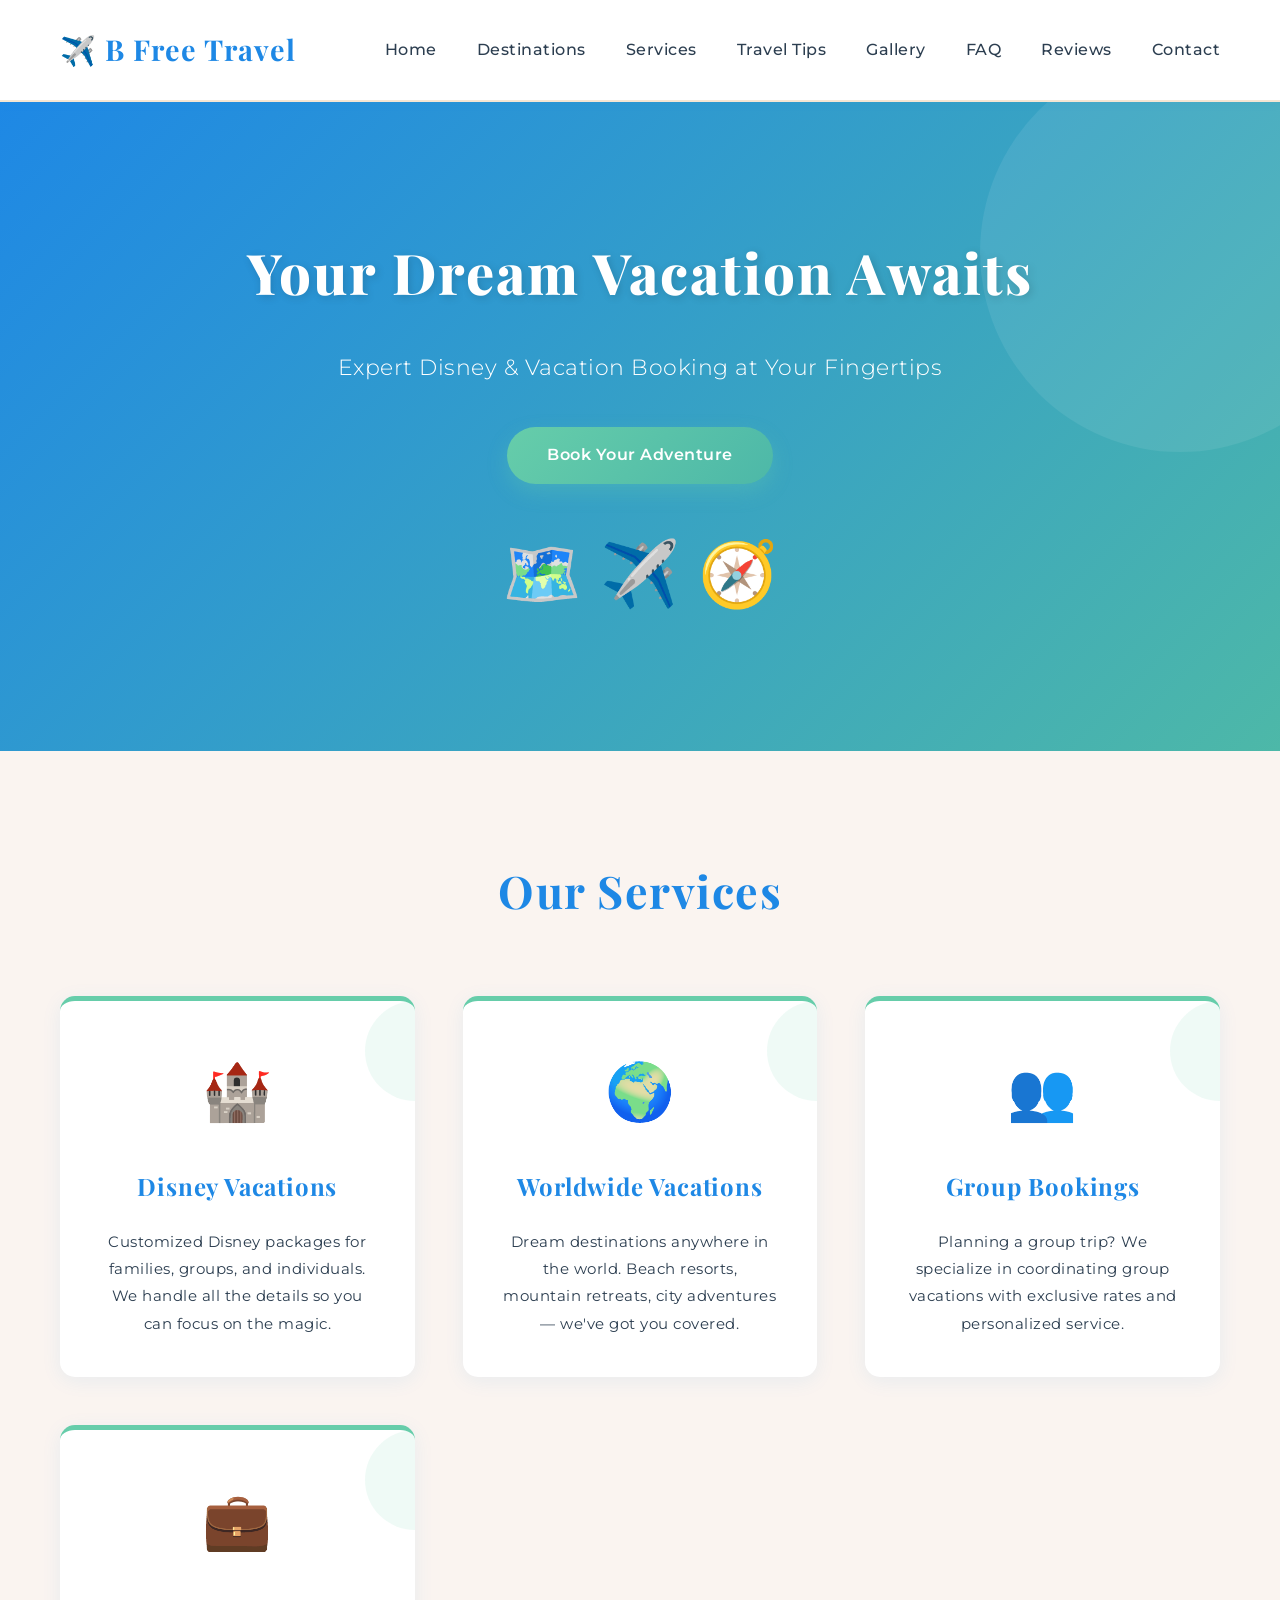
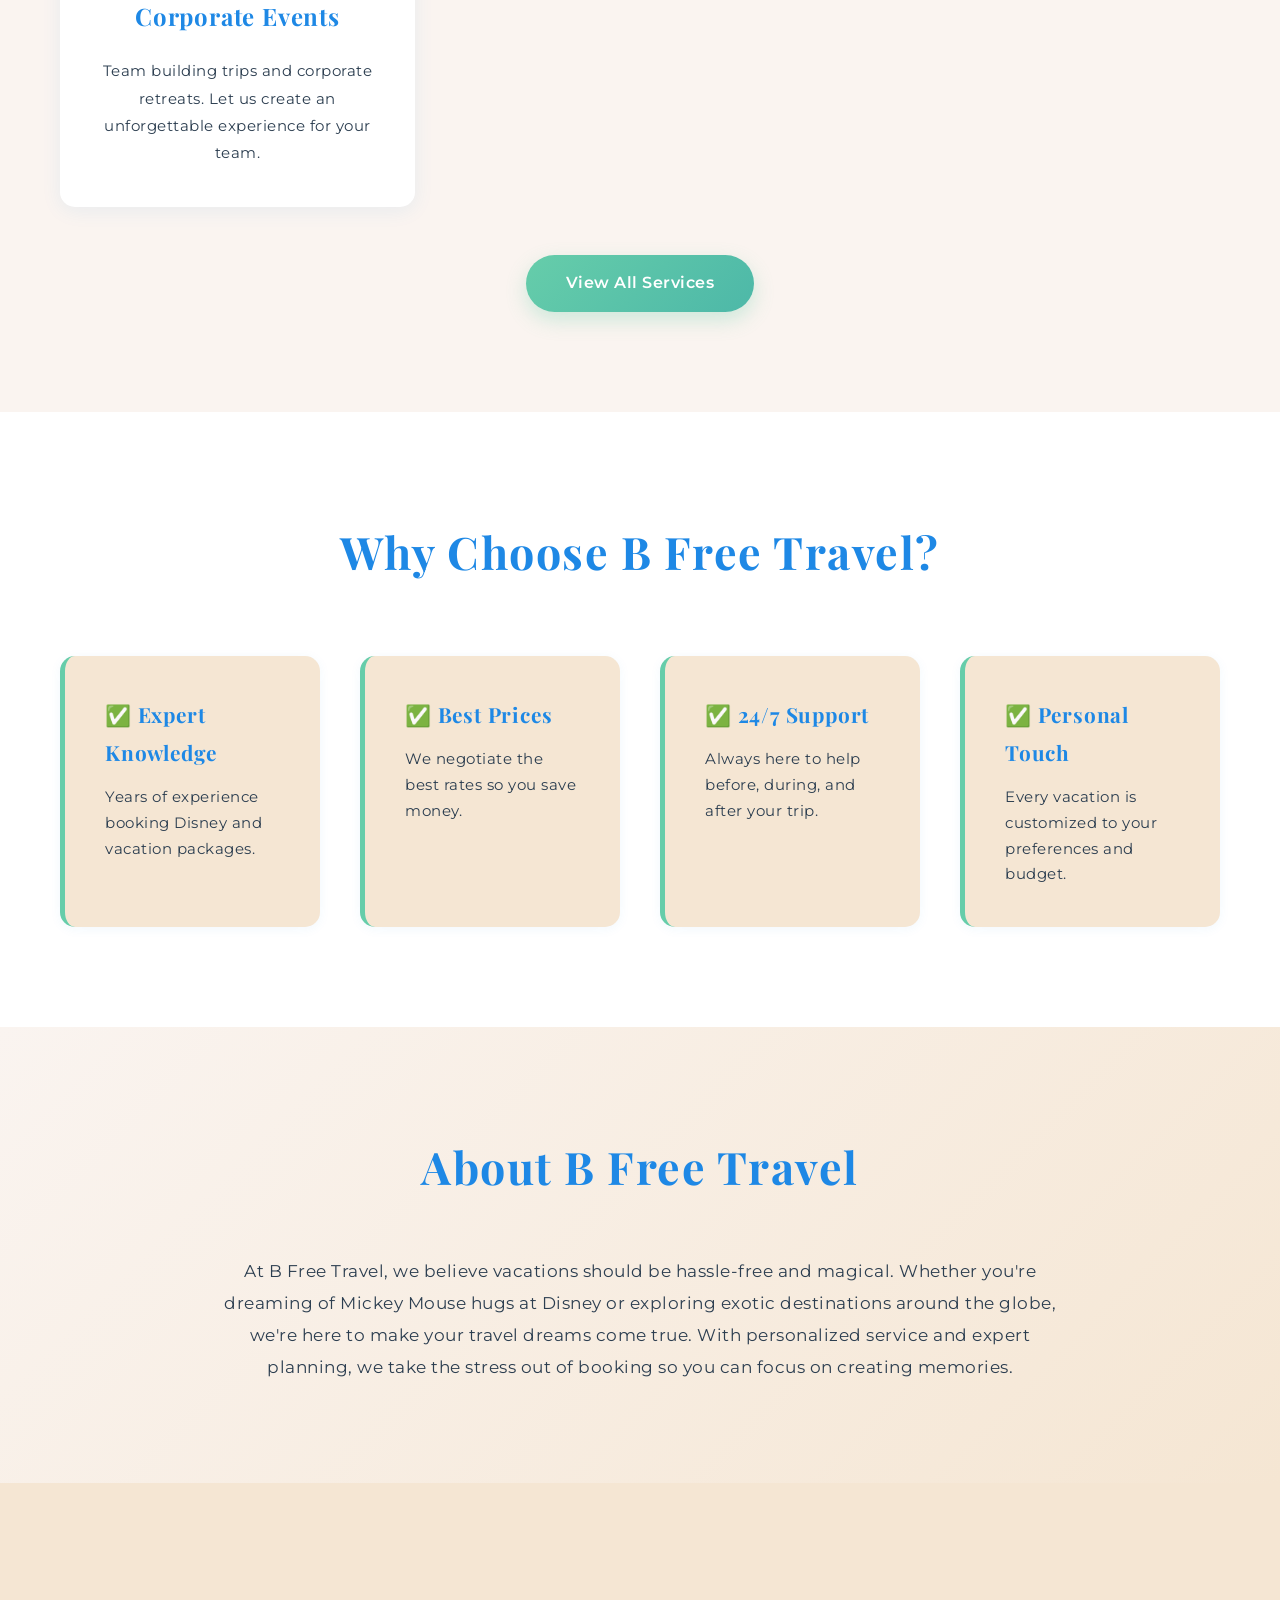
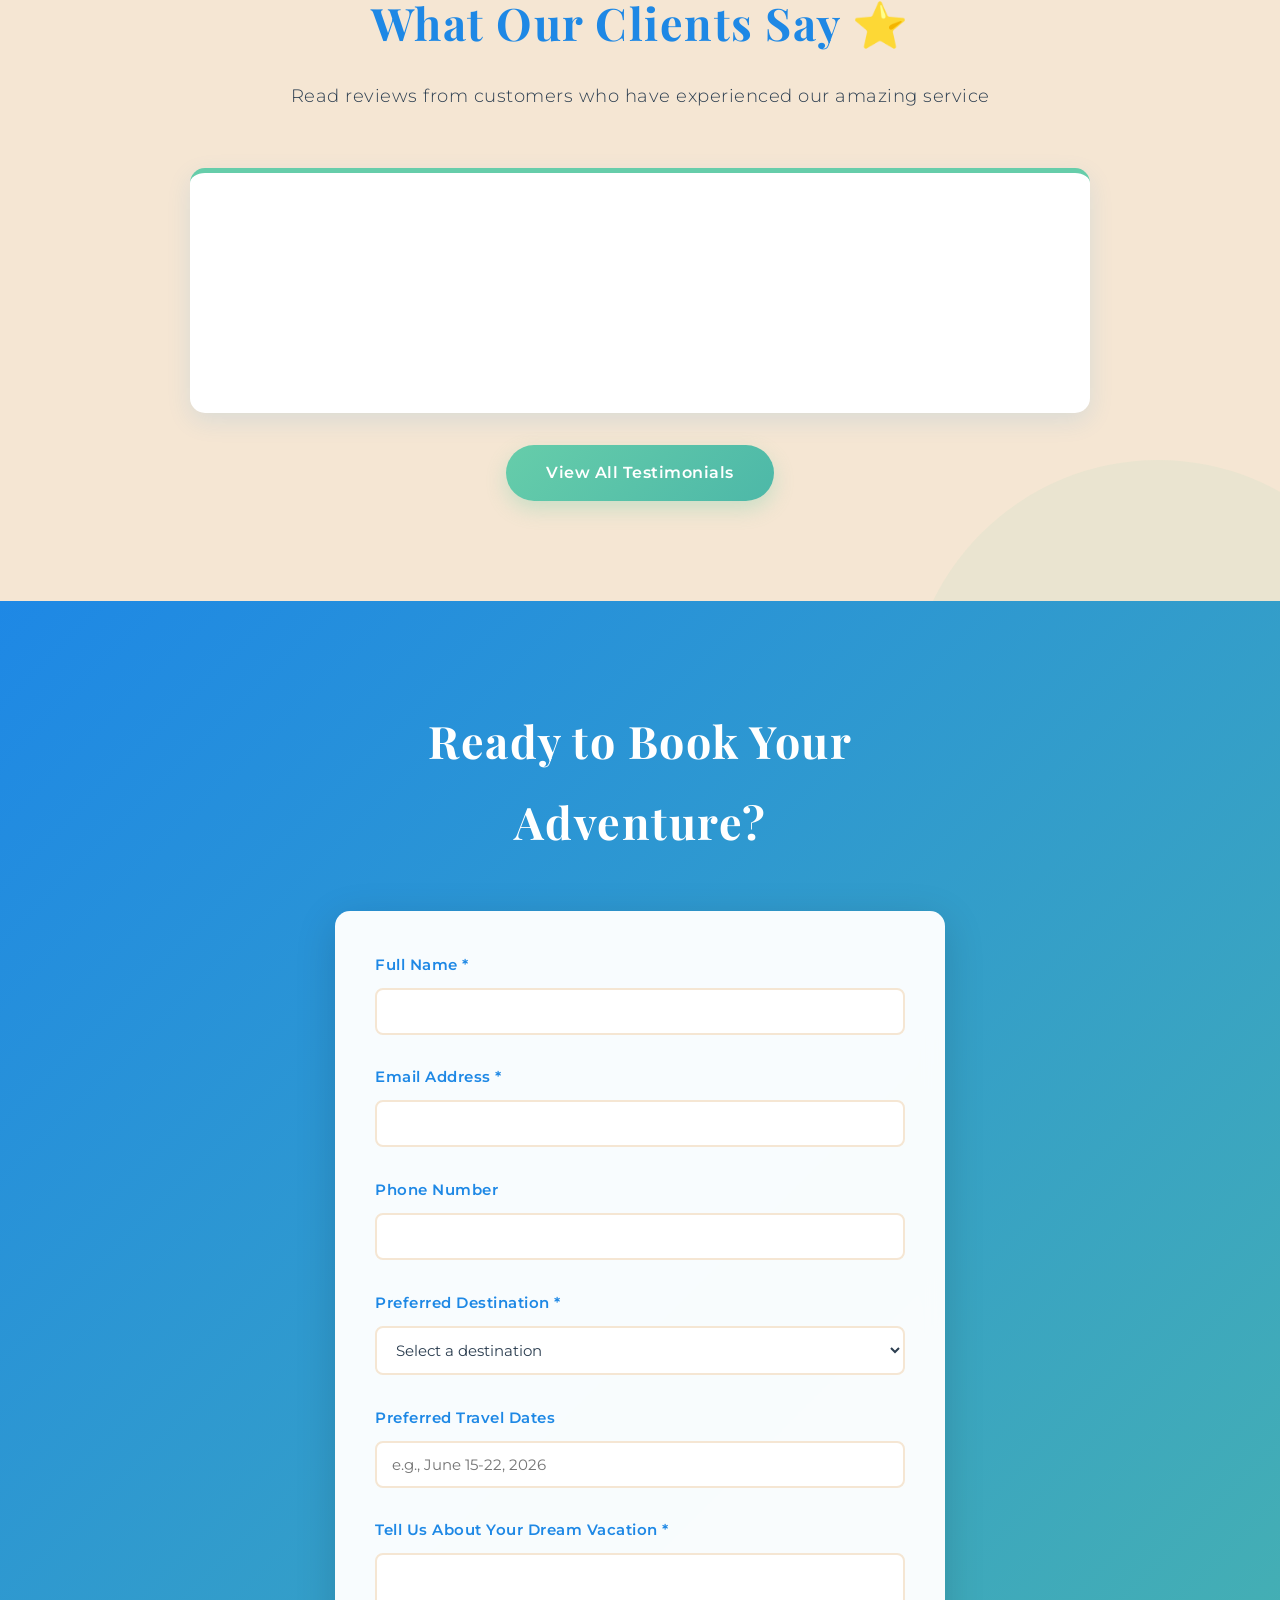
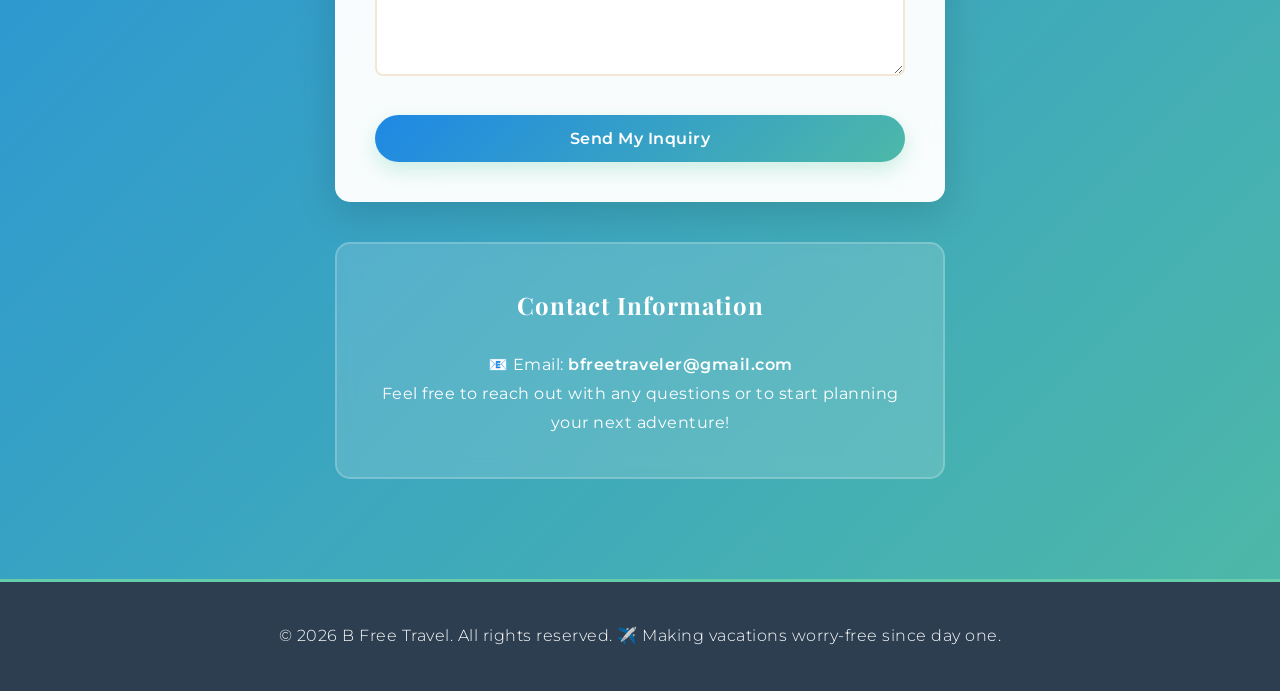
==== index.html @ 49ebaf66 "Change "What Our Customers Say" to "What Our Clients Say" and make it a hyperlink to testimonials pa" ====
<!DOCTYPE html>
<html lang="en">
<head>
    <meta charset="UTF-8">
    <meta name="viewport" content="width=device-width, initial-scale=1.0">
    <title>B Free Travel - Disney & Vacation Booking Specialists</title>
    <link rel="preconnect" href="https://fonts.googleapis.com">
    <link rel="preconnect" href="https://fonts.gstatic.com" crossorigin>
    <link href="https://fonts.googleapis.com/css2?family=Playfair+Display:wght@700;800;900&family=Montserrat:wght@400;500;600;700&display=swap" rel="stylesheet">
    <link rel="stylesheet" href="styles.css">
</head>
<body>
    <!-- Navigation Bar -->
    <nav class="navbar">
        <div class="container">
            <div class="nav-brand">
                ✈️ B Free Travel
            </div>
            <ul class="nav-menu">
                <li><a href="index.html">Home</a></li>
                <li><a href="destinations.html">Destinations</a></li>
                <li><a href="services.html">Services</a></li>
                <li><a href="travel-tips.html">Travel Tips</a></li>
                <li><a href="gallery.html">Gallery</a></li>
                <li><a href="faq.html">FAQ</a></li>
                <li><a href="testimonials.html">Reviews</a></li>
                <li><a href="#contact">Contact</a></li>
            </ul>
            <div class="hamburger">
                <span></span>
                <span></span>
                <span></span>
            </div>
        </div>
    </nav>

    <!-- Hero Section -->
    <section id="home" class="hero">
        <div class="hero-content">
            <h1>Your Dream Vacation Awaits</h1>
            <p>Expert Disney & Vacation Booking at Your Fingertips</p>
            <a href="#contact" class="btn btn-primary">Book Your Adventure</a>
        </div>
        <div class="hero-icons">
            🗺️ ✈️ 🧭
        </div>
    </section>

    <!-- Services Section -->
    <section id="services" class="services">
        <div class="container">
            <h2>Our Services</h2>
            <div class="services-grid">
                <div class="service-card">
                    <div class="service-icon">🏰</div>
                    <h3>Disney Vacations</h3>
                    <p>Customized Disney packages for families, groups, and individuals. We handle all the details so you can focus on the magic.</p>
                </div>
                <div class="service-card">
                    <div class="service-icon">🌍</div>
                    <h3>Worldwide Vacations</h3>
                    <p>Dream destinations anywhere in the world. Beach resorts, mountain retreats, city adventures — we've got you covered.</p>
                </div>
                <div class="service-card">
                    <div class="service-icon">👥</div>
                    <h3>Group Bookings</h3>
                    <p>Planning a group trip? We specialize in coordinating group vacations with exclusive rates and personalized service.</p>
                </div>
                <div class="service-card">
                    <div class="service-icon">💼</div>
                    <h3>Corporate Events</h3>
                    <p>Team building trips and corporate retreats. Let us create an unforgettable experience for your team.</p>
                </div>
            </div>
            <div style="text-align: center; margin-top: 3rem;">
                <a href="services.html" class="btn btn-primary">View All Services</a>
            </div>
        </div>
    </section>

    <!-- Why Choose Us Section -->
    <section class="why-us">
        <div class="container">
            <h2>Why Choose B Free Travel?</h2>
            <div class="features-grid">
                <div class="feature">
                    <h3>✅ Expert Knowledge</h3>
                    <p>Years of experience booking Disney and vacation packages.</p>
                </div>
                <div class="feature">
                    <h3>✅ Best Prices</h3>
                    <p>We negotiate the best rates so you save money.</p>
                </div>
                <div class="feature">
                    <h3>✅ 24/7 Support</h3>
                    <p>Always here to help before, during, and after your trip.</p>
                </div>
                <div class="feature">
                    <h3>✅ Personal Touch</h3>
                    <p>Every vacation is customized to your preferences and budget.</p>
                </div>
            </div>
        </div>
    </section>

    <!-- About Section -->
    <section id="about" class="about">
        <div class="container">
            <h2>About B Free Travel</h2>
            <p>At B Free Travel, we believe vacations should be hassle-free and magical. Whether you're dreaming of Mickey Mouse hugs at Disney or exploring exotic destinations around the globe, we're here to make your travel dreams come true. With personalized service and expert planning, we take the stress out of booking so you can focus on creating memories.</p>
        </div>
    </section>

    <!-- Customer Reviews Section - Wall of Love Carousel -->
    <section id="reviews" class="reviews">
        <div class="container">
            <h2><a href="testimonials.html" style="color: inherit; text-decoration: none;">What Our Clients Say ⭐</a></h2>
            <p class="reviews-subtitle">Read reviews from customers who have experienced our amazing service</p>
            <div class="reviews-widget">
                <script type="text/javascript" src="https://testimonial.to/js/iframeResizer.min.js"></script>
                <iframe id='testimonialto-f0fd243c-1629-485e-a13f-7a11b473fa28' src="https://embed-v2.testimonial.to/carousel/all/bfreetravelreviews?id=f0fd243c-1629-485e-a13f-7a11b473fa28" frameborder="0" scrolling="no" width="100%" ></iframe>
                <script type="text/javascript">iFrameResize({log: false, checkOrigin: false}, '#testimonialto-f0fd243c-1629-485e-a13f-7a11b473fa28');</script>
            </div>
            <div style="text-align: center; margin-top: 2rem;">
                <a href="testimonials.html" class="btn btn-primary">View All Testimonials</a>
            </div>
        </div>
    </section>

    <!-- Contact Section -->
    <section id="contact" class="contact">
        <div class="container">
            <h2>Ready to Book Your Adventure?</h2>
            <form class="contact-form" action="https://formspree.io/f/xvzjoagq" method="POST">
                <div class="form-group">
                    <label for="name">Full Name *</label>
                    <input type="text" id="name" name="name" required>
                </div>
                <div class="form-group">
                    <label for="email">Email Address *</label>
                    <input type="email" id="email" name="email" required>
                </div>
                <div class="form-group">
                    <label for="phone">Phone Number</label>
                    <input type="tel" id="phone" name="phone">
                </div>
                <div class="form-group">
                    <label for="destination">Preferred Destination *</label>
                    <select id="destination" name="destination" required>
                        <option value="">Select a destination</option>
                        <option value="Disney World">Walt Disney World (Florida)</option>
                        <option value="Disneyland">Disneyland (California)</option>
                        <option value="Disney Cruise">Disney Cruise Line</option>
                        <option value="International Disney">International Disney Parks</option>
                        <option value="Beach">Beach Vacation</option>
                        <option value="Mountain">Mountain Retreat</option>
                        <option value="City">City Adventure</option>
                        <option value="Other">Other</option>
                    </select>
                </div>
                <div class="form-group">
                    <label for="dates">Preferred Travel Dates</label>
                    <input type="text" id="dates" name="dates" placeholder="e.g., June 15-22, 2026">
                </div>
                <div class="form-group">
                    <label for="message">Tell Us About Your Dream Vacation *</label>
                    <textarea id="message" name="message" rows="5" required></textarea>
                </div>
                <button type="submit" class="btn btn-primary">Send My Inquiry</button>
            </form>
            <div class="contact-info">
                <h3>Contact Information</h3>
                <p>📧 Email: <a href="mailto:bfreetraveler@gmail.com">bfreetraveler@gmail.com</a></p>
                <p>Feel free to reach out with any questions or to start planning your next adventure!</p>
            </div>
        </div>
    </section>

    <!-- Footer -->
    <footer class="footer">
        <div class="container">
            <p>&copy; 2026 B Free Travel. All rights reserved. ✈️ Making vacations worry-free since day one.</p>
        </div>
    </footer>

    <script src="script.js"></script>
</body>
</html>
---- styles.css ----
/* ===========================
   B FREE TRAVEL WEBSITE STYLES
   Modern Luxury Coastal Aesthetic
   =========================== */

/* Reset & Base Styles */
* {
    margin: 0;
    padding: 0;
    box-sizing: border-box;
}

:root {
    --ocean-blue: #1E88E5;
    --seafoam-green: #66CDAA;
    --white: #ffffff;
    --sand-beige: #F5E6D3;
    --light-beige: #FAF4F0;
    --dark-text: #2C3E50;
    --soft-gray: #E8E8E8;
    --accent-teal: #4DB8A8;
}

body {
    font-family: 'Montserrat', sans-serif;
    line-height: 1.8;
    color: var(--dark-text);
    background-color: var(--white);
    letter-spacing: 0.5px;
}

h1, h2, h3, h4, h5, h6 {
    font-family: 'Playfair Display', serif;
    font-weight: 700;
    letter-spacing: 1px;
}

.container {
    max-width: 1200px;
    margin: 0 auto;
    padding: 0 20px;
}

/* ===========================
   NAVIGATION BAR
   =========================== */
.navbar {
    background: var(--white);
    color: var(--ocean-blue);
    padding: 1.5rem 0;
    position: sticky;
    top: 0;
    z-index: 100;
    box-shadow: 0 2px 8px rgba(30, 136, 229, 0.08);
    border-bottom: 2px solid var(--sand-beige);
}

.navbar .container {
    display: flex;
    justify-content: space-between;
    align-items: center;
}

.nav-brand {
    font-size: 1.8rem;
    font-weight: bold;
    font-family: 'Playfair Display', serif;
    display: flex;
    align-items: center;
    gap: 0.5rem;
    color: var(--ocean-blue);
    letter-spacing: 1px;
}

.nav-menu {
    display: flex;
    list-style: none;
    gap: 2.5rem;
}

.nav-menu a {
    color: var(--dark-text);
    text-decoration: none;
    font-weight: 500;
    font-size: 1rem;
    transition: all 0.3s ease;
    position: relative;
}

.nav-menu a:hover {
    color: var(--ocean-blue);
}

.nav-menu a::after {
    content: '';
    position: absolute;
    bottom: -5px;
    left: 0;
    width: 0;
    height: 2px;
    background: var(--seafoam-green);
    transition: width 0.3s ease;
}

.nav-menu a:hover::after {
    width: 100%;
}

.hamburger {
    display: none;
    flex-direction: column;
    cursor: pointer;
}

.hamburger span {
    width: 25px;
    height: 3px;
    background: var(--ocean-blue);
    margin: 5px 0;
    transition: 0.3s;
}

/* ===========================
   HERO SECTION
   =========================== */
.hero {
    background: linear-gradient(135deg, var(--ocean-blue) 0%, var(--accent-teal) 100%);
    color: var(--white);
    padding: 120px 20px;
    text-align: center;
    position: relative;
    overflow: hidden;
    min-height: 600px;
    display: flex;
    flex-direction: column;
    justify-content: center;
    align-items: center;
}

.hero::before {
    content: '';
    position: absolute;
    top: 0;
    right: 0;
    width: 400px;
    height: 400px;
    background: rgba(255, 255, 255, 0.08);
    border-radius: 50%;
    transform: translate(100px, -50px);
}

.hero-content {
    max-width: 800px;
    margin: 0 auto;
    position: relative;
    z-index: 2;
}

.hero h1 {
    font-size: 3.5rem;
    margin-bottom: 1.5rem;
    text-shadow: 2px 2px 8px rgba(0, 0, 0, 0.15);
    animation: fadeInDown 1s ease;
    letter-spacing: 2px;
    font-weight: 800;
}

.hero p {
    font-size: 1.4rem;
    margin-bottom: 2.5rem;
    opacity: 0.95;
    animation: fadeInUp 1s ease 0.2s both;
    font-weight: 300;
}

.hero-icons {
    font-size: 4rem;
    margin-top: 2rem;
    animation: float 3s ease-in-out infinite;
}

/* ===========================
   BUTTONS
   =========================== */
.btn {
    display: inline-block;
    padding: 14px 40px;
    border: none;
    border-radius: 50px;
    font-size: 1rem;
    font-weight: 600;
    text-decoration: none;
    cursor: pointer;
    transition: all 0.3s ease;
    font-family: 'Montserrat', sans-serif;
    letter-spacing: 0.5px;
}

.btn-primary {
    background: linear-gradient(135deg, var(--seafoam-green) 0%, var(--accent-teal) 100%);
    color: var(--white);
    box-shadow: 0 8px 20px rgba(102, 205, 170, 0.3);
}

.btn-primary:hover {
    transform: translateY(-3px);
    box-shadow: 0 12px 30px rgba(102, 205, 170, 0.4);
}

/* ===========================
   SERVICES SECTION
   =========================== */
.services {
    padding: 100px 20px;
    background: var(--light-beige);
    position: relative;
    overflow: hidden;
}

.services::before {
    content: '';
    position: absolute;
    top: -50%;
    right: -10%;
    width: 600px;
    height: 600px;
    background: rgba(102, 205, 170, 0.08);
    border-radius: 50%;
    z-index: 0;
}

.services .container {
    position: relative;
    z-index: 1;
}

.services h2 {
    text-align: center;
    font-size: 2.8rem;
    color: var(--ocean-blue);
    margin-bottom: 4rem;
    letter-spacing: 1.5px;
}

.services-grid {
    display: grid;
    grid-template-columns: repeat(auto-fit, minmax(280px, 1fr));
    gap: 3rem;
}

.service-card {
    background: var(--white);
    padding: 2.5rem;
    border-radius: 15px;
    text-align: center;
    box-shadow: 0 4px 20px rgba(30, 136, 229, 0.08);
    transition: all 0.4s ease;
    border-top: 5px solid var(--seafoam-green);
    position: relative;
    overflow: hidden;
}

.service-card::before {
    content: '';
    position: absolute;
    top: 0;
    right: -50px;
    width: 100px;
    height: 100px;
    background: rgba(102, 205, 170, 0.1);
    border-radius: 50%;
    transition: all 0.4s ease;
}

.service-card:hover {
    transform: translateY(-12px);
    box-shadow: 0 15px 40px rgba(30, 136, 229, 0.15);
}

.service-card:hover::before {
    right: -20px;
}

.service-icon {
    font-size: 3.5rem;
    margin-bottom: 1.5rem;
}

.service-card h3 {
    color: var(--ocean-blue);
    margin-bottom: 1.2rem;
    font-size: 1.5rem;
    letter-spacing: 0.8px;
}

.service-card p {
    color: var(--dark-text);
    line-height: 1.8;
    font-size: 0.95rem;
}

/* ===========================
   WHY US SECTION
   =========================== */
.why-us {
    padding: 100px 20px;
    background: var(--white);
    position: relative;
}

.why-us .container {
    position: relative;
    z-index: 1;
}

.why-us h2 {
    text-align: center;
    font-size: 2.8rem;
    color: var(--ocean-blue);
    margin-bottom: 4rem;
    letter-spacing: 1.5px;
}

.features-grid {
    display: grid;
    grid-template-columns: repeat(auto-fit, minmax(240px, 1fr));
    gap: 2.5rem;
}

.feature {
    padding: 2.5rem;
    background: var(--sand-beige);
    border-radius: 15px;
    border-left: 5px solid var(--seafoam-green);
    box-shadow: 0 2px 12px rgba(30, 136, 229, 0.06);
    transition: all 0.3s ease;
}

.feature:hover {
    transform: translateY(-8px);
    box-shadow: 0 8px 25px rgba(30, 136, 229, 0.12);
    background: linear-gradient(135deg, var(--sand-beige) 0%, rgba(77, 184, 168, 0.1) 100%);
}

.feature h3 {
    color: var(--ocean-blue);
    margin-bottom: 0.8rem;
    font-size: 1.3rem;
    letter-spacing: 0.8px;
}

.feature p {
    color: var(--dark-text);
    line-height: 1.7;
    font-size: 0.95rem;
}

/* ===========================
   ABOUT SECTION
   =========================== */
.about {
    padding: 100px 20px;
    background: linear-gradient(135deg, var(--light-beige) 0%, var(--sand-beige) 100%);
}

.about .container {
    max-width: 900px;
}

.about h2 {
    text-align: center;
    font-size: 2.8rem;
    color: var(--ocean-blue);
    margin-bottom: 3rem;
    letter-spacing: 1.5px;
}

.about p {
    font-size: 1.05rem;
    line-height: 1.9;
    color: var(--dark-text);
    text-align: center;
}

/* ===========================
   CONTACT SECTION
   =========================== */
.contact {
    padding: 100px 20px;
    background: linear-gradient(135deg, var(--ocean-blue) 0%, var(--accent-teal) 100%);
    color: var(--white);
    position: relative;
    overflow: hidden;
}

.contact::before {
    content: '';
    position: absolute;
    bottom: -50%;
    left: -10%;
    width: 600px;
    height: 600px;
    background: rgba(255, 255, 255, 0.08);
    border-radius: 50%;
}

.contact h2 {
    text-align: center;
    font-size: 2.8rem;
    margin-bottom: 3rem;
    letter-spacing: 1.5px;
}

.contact .container {
    max-width: 650px;
    position: relative;
    z-index: 1;
}

.contact-form {
    background: rgba(255, 255, 255, 0.97);
    padding: 2.5rem;
    border-radius: 15px;
    margin-bottom: 2.5rem;
    box-shadow: 0 10px 40px rgba(0, 0, 0, 0.15);
    backdrop-filter: blur(10px);
}

.form-group {
    margin-bottom: 1.8rem;
}

.form-group label {
    display: block;
    margin-bottom: 0.6rem;
    color: var(--ocean-blue);
    font-weight: 600;
    font-size: 0.95rem;
    letter-spacing: 0.5px;
}

.form-group input,
.form-group textarea,
.form-group select {
    width: 100%;
    padding: 12px 15px;
    border: 2px solid var(--sand-beige);
    border-radius: 8px;
    font-family: 'Montserrat', sans-serif;
    font-size: 0.95rem;
    transition: all 0.3s ease;
    background-color: var(--white);
    color: var(--dark-text);
}

.form-group input:focus,
.form-group textarea:focus,
.form-group select:focus {
    outline: none;
    border-color: var(--seafoam-green);
    box-shadow: 0 0 0 4px rgba(102, 205, 170, 0.1);
    background-color: var(--white);
}

.contact-form .btn-primary {
    width: 100%;
    background: linear-gradient(135deg, var(--ocean-blue) 0%, var(--accent-teal) 100%);
}

.contact-info {
    text-align: center;
    background: rgba(255, 255, 255, 0.15);
    padding: 2.5rem;
    border-radius: 15px;
    backdrop-filter: blur(10px);
    border: 2px solid rgba(255, 255, 255, 0.2);
}

.contact-info h3 {
    margin-bottom: 1.5rem;
    font-size: 1.5rem;
    letter-spacing: 1px;
}

.contact-info a {
    color: var(--white);
    text-decoration: none;
    font-weight: 600;
    transition: all 0.3s ease;
    display: inline-block;
}

.contact-info a:hover {
    opacity: 0.9;
    text-decoration: underline;
}

/* ===========================
   REVIEWS SECTION
   =========================== */
.reviews {
    padding: 100px 20px;
    background: var(--sand-beige);
    position: relative;
}

.reviews::after {
    content: '';
    position: absolute;
    bottom: -50%;
    right: -10%;
    width: 500px;
    height: 500px;
    background: rgba(102, 205, 170, 0.08);
    border-radius: 50%;
    z-index: 0;
}

.reviews .container {
    position: relative;
    z-index: 1;
}

.reviews h2 {
    text-align: center;
    font-size: 2.8rem;
    color: var(--ocean-blue);
    margin-bottom: 1rem;
    letter-spacing: 1.5px;
}

.reviews-subtitle {
    text-align: center;
    font-size: 1.1rem;
    color: var(--dark-text);
    margin-bottom: 3.5rem;
    font-weight: 300;
}

.reviews-widget {
    max-width: 900px;
    margin: 0 auto;
    background: var(--white);
    padding: 2.5rem;
    border-radius: 15px;
    box-shadow: 0 8px 25px rgba(30, 136, 229, 0.12);
    border-top: 5px solid var(--seafoam-green);
}

.reviews-widget iframe {
    border-radius: 10px;
}

/* ===========================
   FOOTER
   =========================== */
.footer {
    background: var(--dark-text);
    color: var(--white);
    padding: 2.5rem;
    text-align: center;
    border-top: 3px solid var(--seafoam-green);
    font-weight: 300;
}

/* ===========================
   ANIMATIONS
   =========================== */
@keyframes fadeInDown {
    from {
        opacity: 0;
        transform: translateY(-40px);
    }
    to {
        opacity: 1;
        transform: translateY(0);
    }
}

@keyframes fadeInUp {
    from {
        opacity: 0;
        transform: translateY(40px);
    }
    to {
        opacity: 1;
        transform: translateY(0);
    }
}

@keyframes float {
    0%, 100% {
        transform: translateY(0px);
    }
    50% {
        transform: translateY(-25px);
    }
}

/* ===========================
   RESPONSIVE DESIGN
   =========================== */
@media (max-width: 768px) {
    .nav-menu {
        gap: 1.5rem;
        font-size: 0.9rem;
    }

    .hamburger {
        display: flex;
    }

    .hero h1 {
        font-size: 2.2rem;
    }

    .hero p {
        font-size: 1.1rem;
    }

    .hero-icons {
        font-size: 2.5rem;
    }

    .services h2,
    .why-us h2,
    .about h2,
    .contact h2,
    .reviews h2 {
        font-size: 2rem;
    }

    .services-grid,
    .features-grid {
        grid-template-columns: 1fr;
        gap: 2rem;
    }

    .contact-form,
    .contact-info {
        padding: 1.8rem;
    }

    .reviews-widget {
        padding: 1.5rem;
    }
}

@media (max-width: 480px) {
    .nav-brand {
        font-size: 1.3rem;
    }

    .hero {
        padding: 80px 20px;
        min-height: auto;
    }

    .hero h1 {
        font-size: 1.8rem;
        letter-spacing: 0.5px;
    }

    .hero p {
        font-size: 1rem;
    }

    .btn {
        padding: 12px 25px;
        font-size: 0.9rem;
    }

    .services,
    .why-us,
    .about,
    .contact,
    .reviews {
        padding: 60px 20px;
    }

    .services h2,
    .why-us h2,
    .about h2,
    .contact h2,
    .reviews h2 {
        font-size: 1.6rem;
    }

    .reviews-widget {
        padding: 1rem;
    }
}
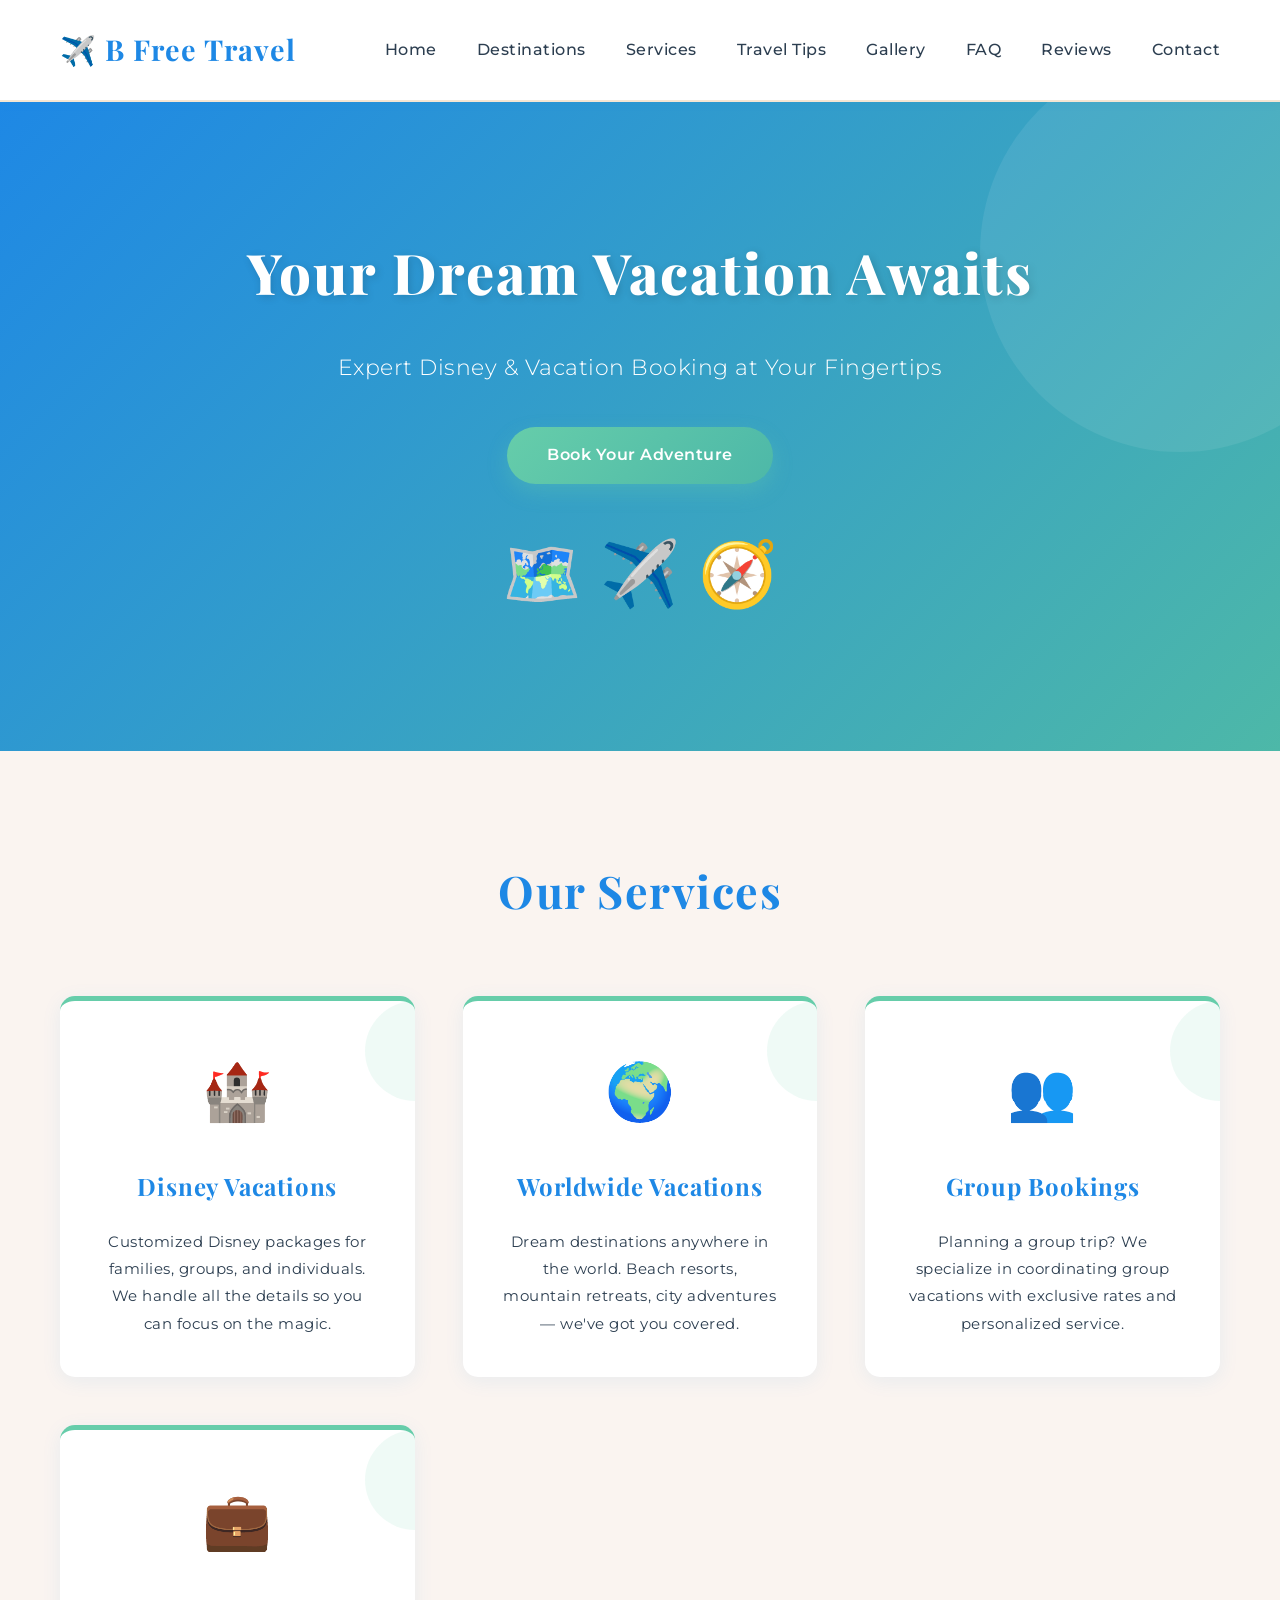
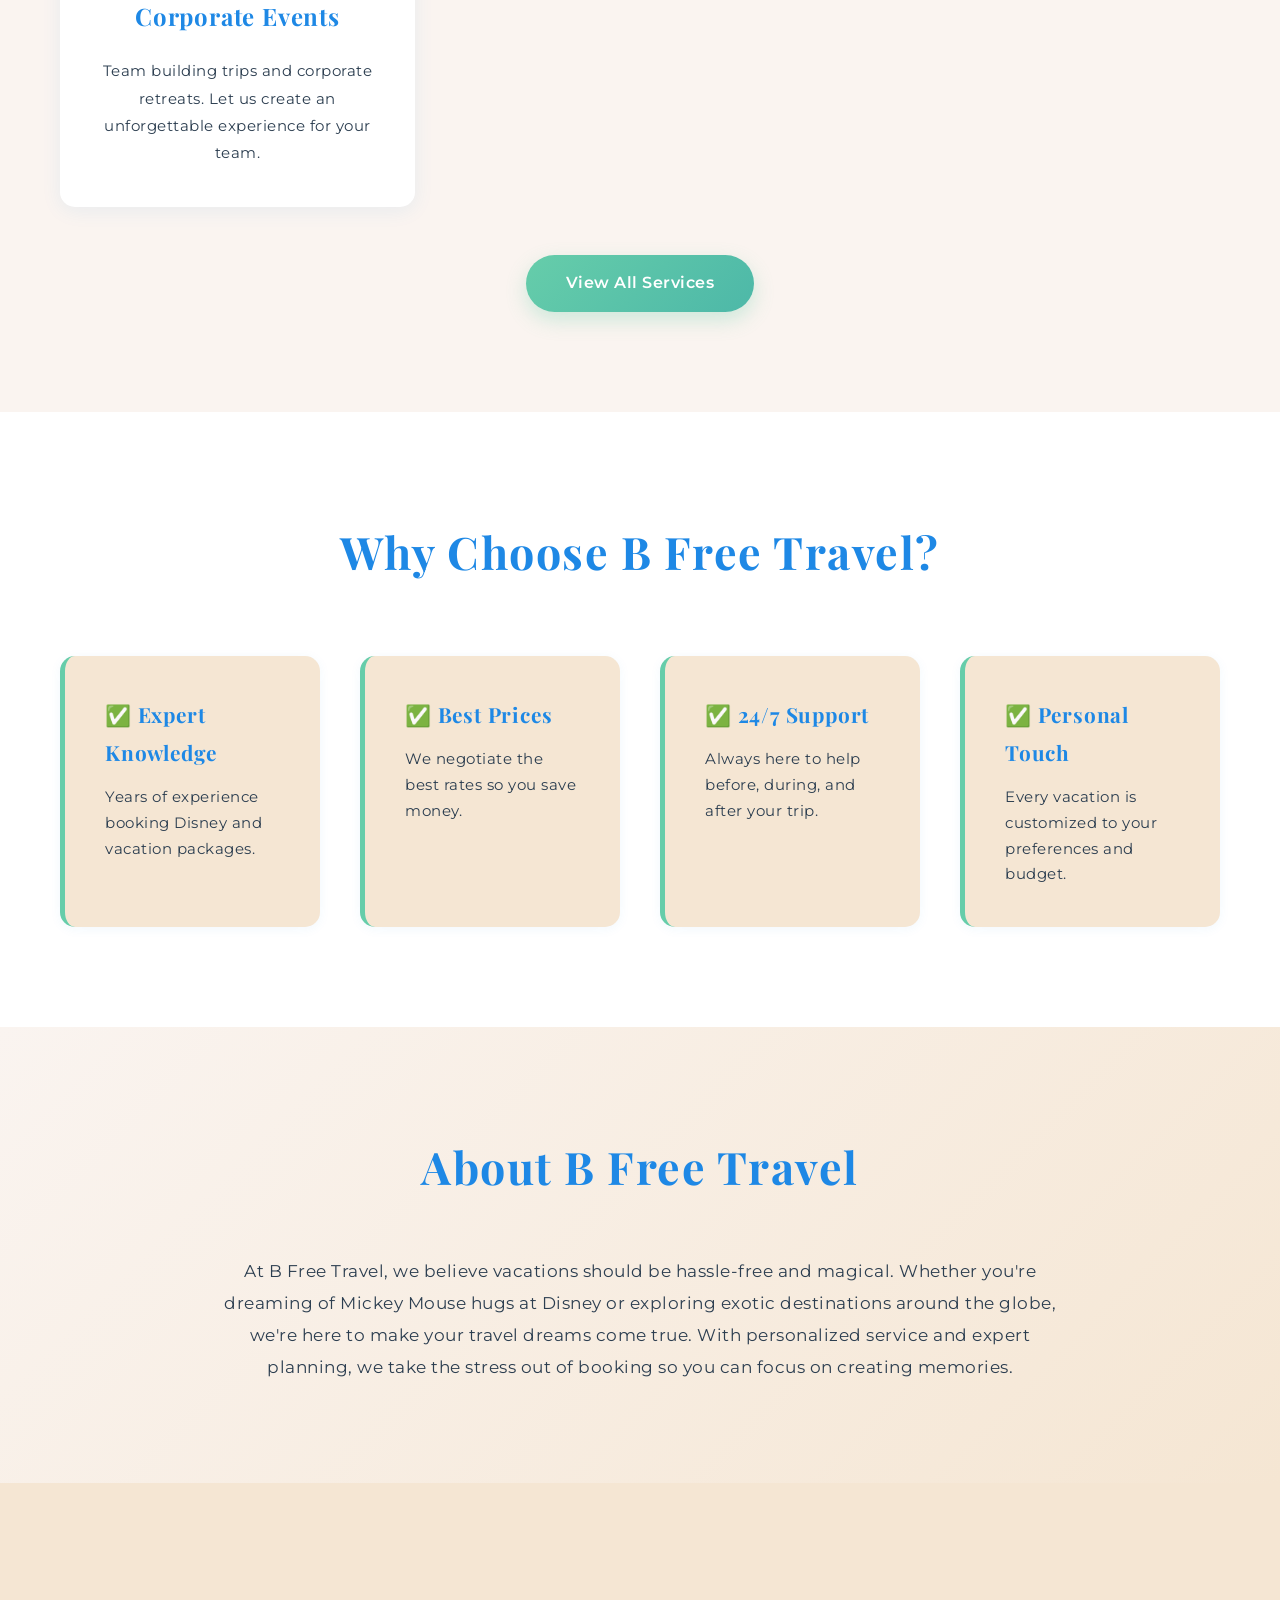
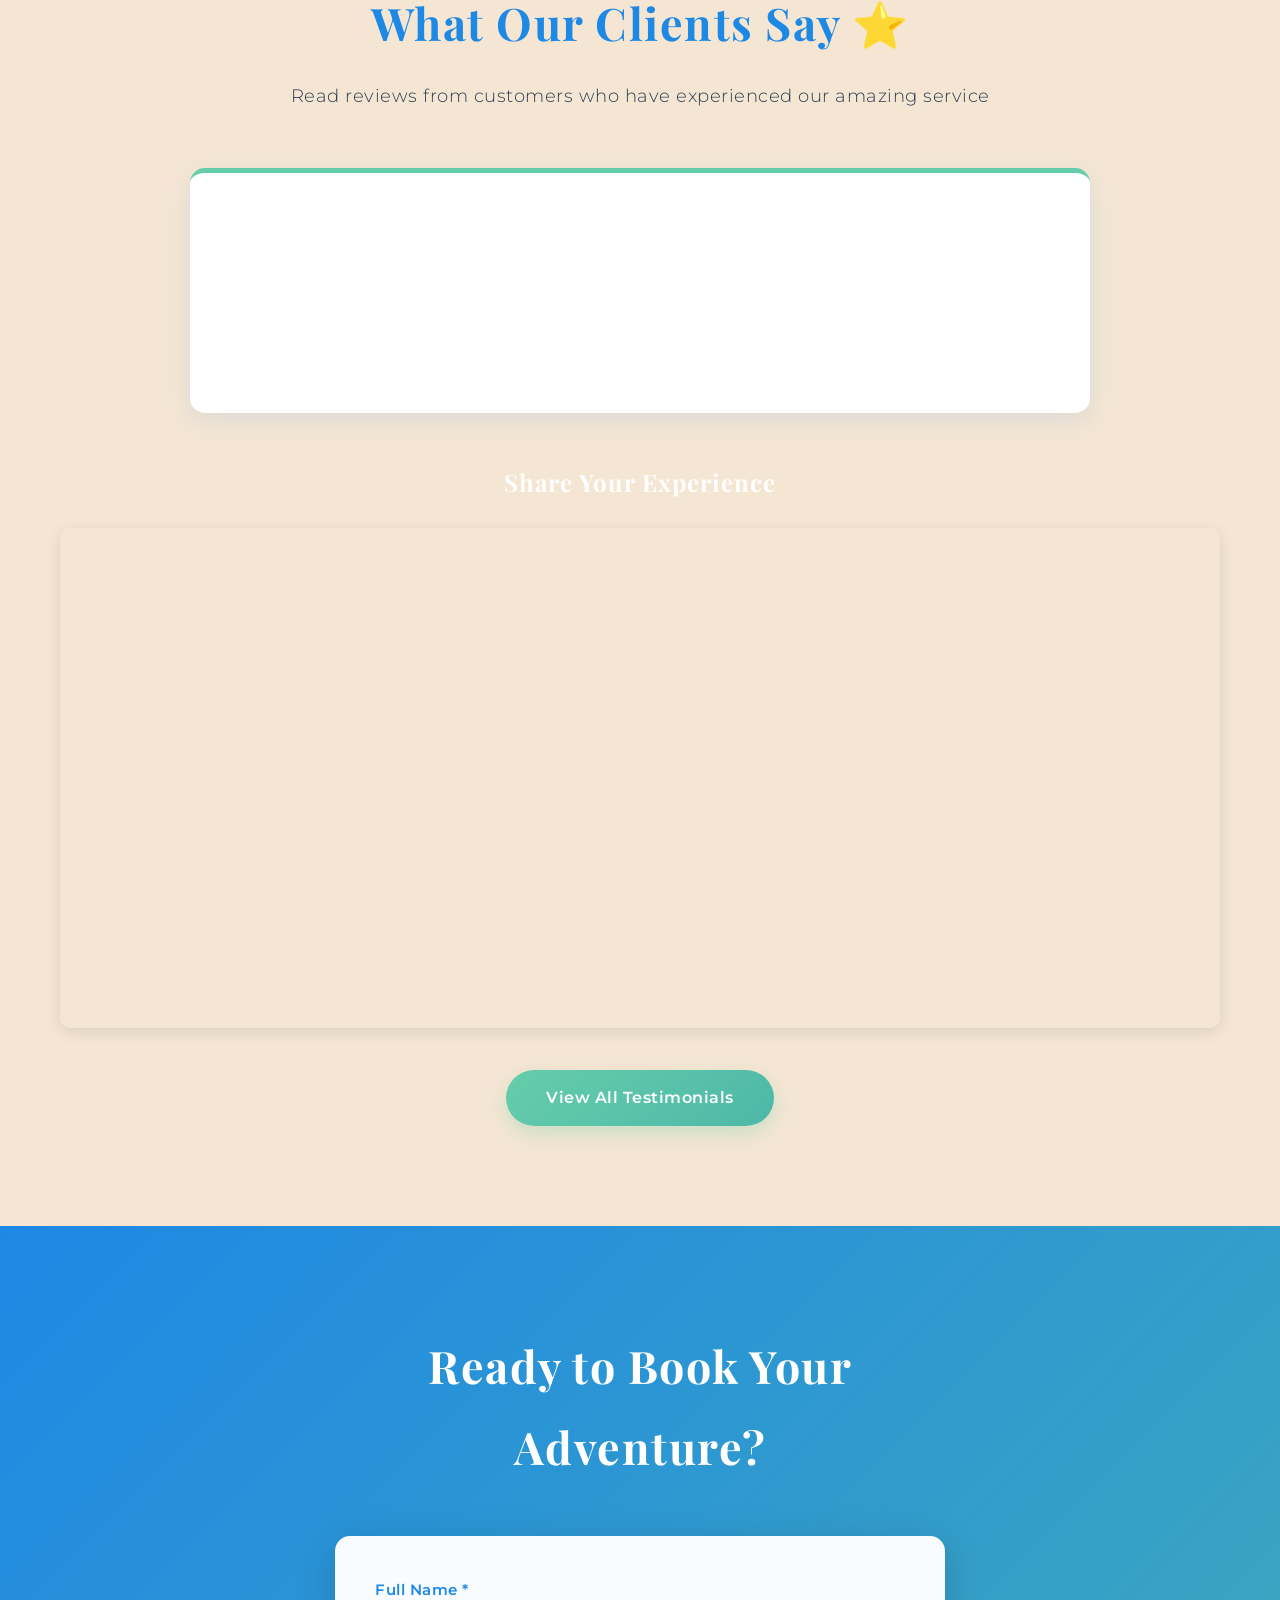
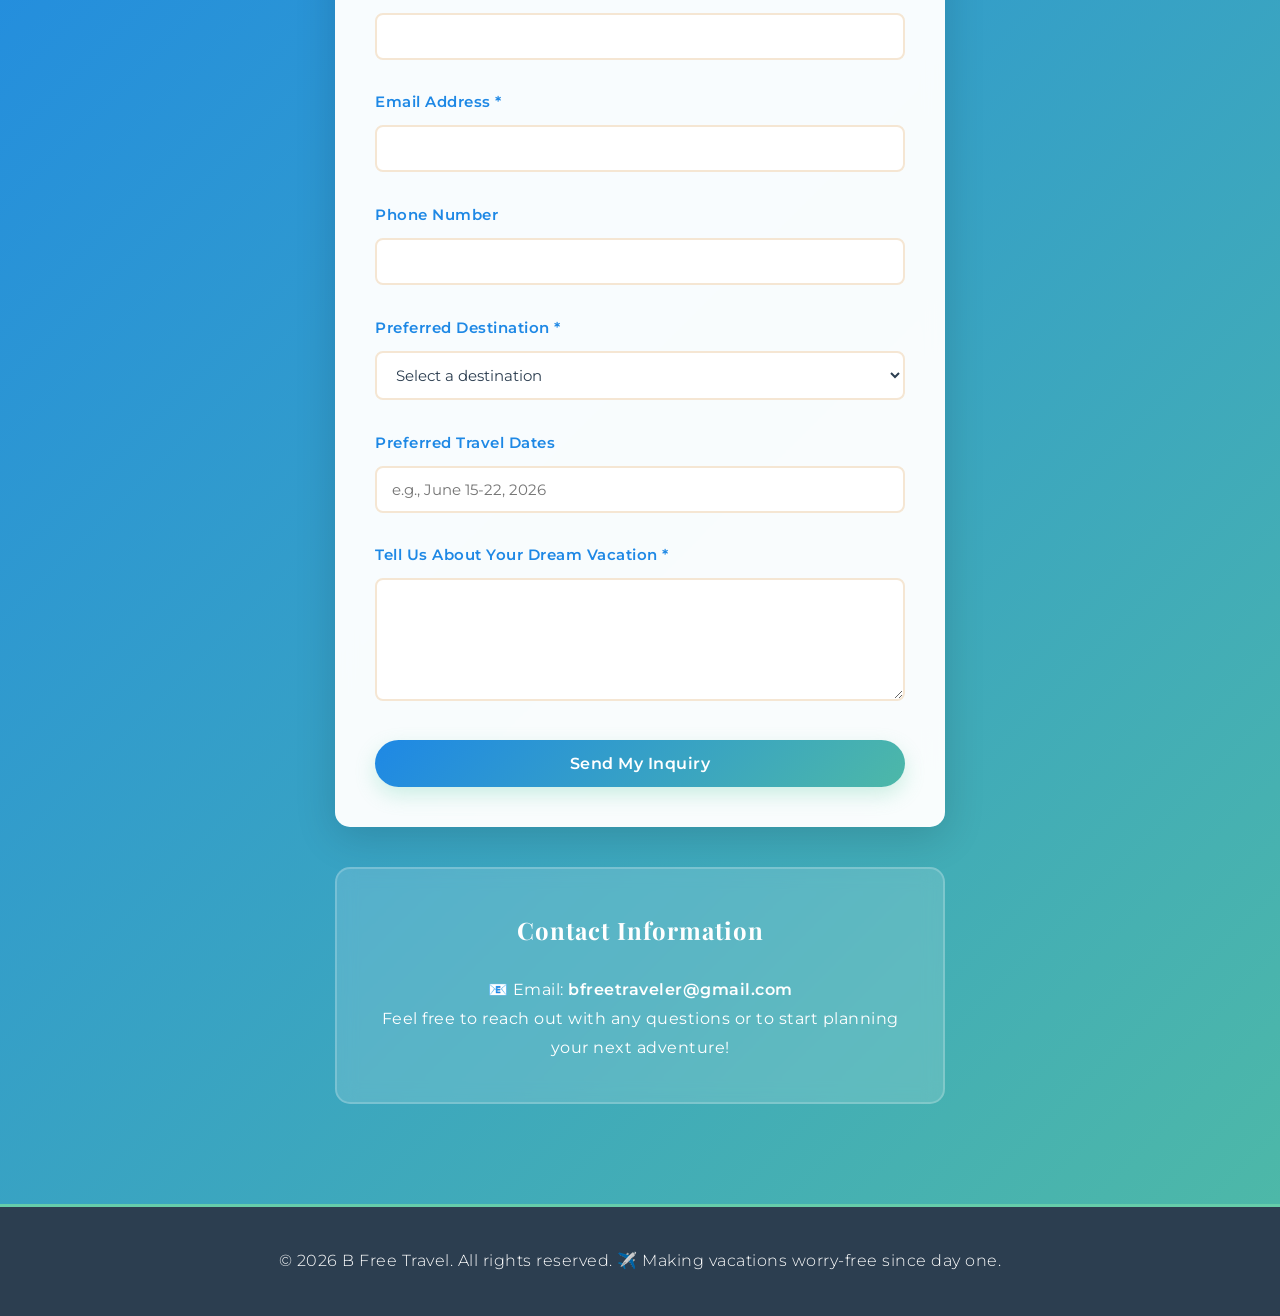
==== commit 28e7c154: "Add Testimonial.to review submission form under Wall of Love carousel" ====
--- a/index.html
+++ b/index.html
@@ -121,7 +121,14 @@
                 <iframe id='testimonialto-f0fd243c-1629-485e-a13f-7a11b473fa28' src="https://embed-v2.testimonial.to/carousel/all/bfreetravelreviews?id=f0fd243c-1629-485e-a13f-7a11b473fa28" frameborder="0" scrolling="no" width="100%" ></iframe>
                 <script type="text/javascript">iFrameResize({log: false, checkOrigin: false}, '#testimonialto-f0fd243c-1629-485e-a13f-7a11b473fa28');</script>
             </div>
-            <div style="text-align: center; margin-top: 2rem;">
+            
+            <!-- Submit Review Form -->
+            <div style="text-align: center; margin-top: 3rem; margin-bottom: 2rem;">
+                <h3 style="color: var(--white); font-size: 1.5rem; margin-bottom: 1.5rem;">Share Your Experience</h3>
+                <iframe src="https://testimonial.to/api/v1/static/bfreetravelreviews/embed/form" width="100%" height="500" frameborder="0" scrolling="no" style="border-radius: 10px; box-shadow: 0 4px 15px rgba(0, 0, 0, 0.1);"></iframe>
+            </div>
+
+            <div style="text-align: center;">
                 <a href="testimonials.html" class="btn btn-primary">View All Testimonials</a>
             </div>
         </div>
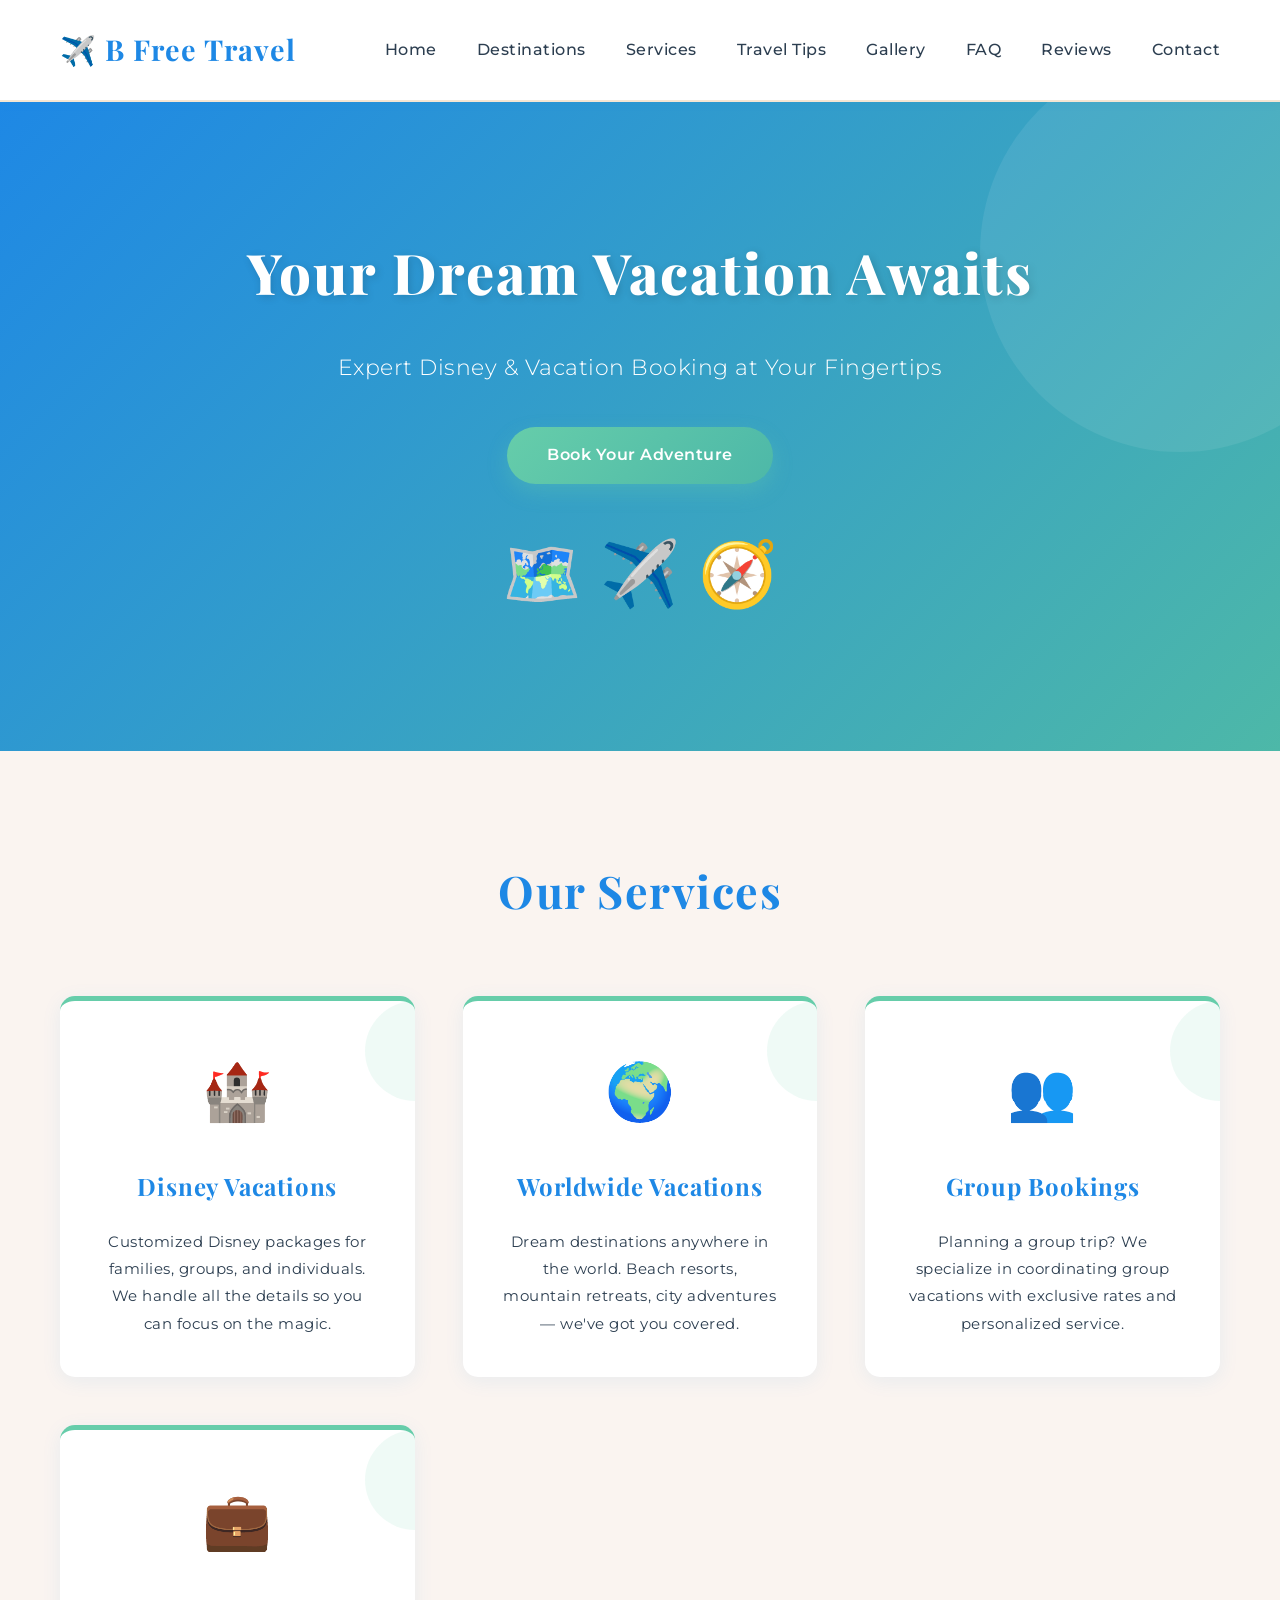
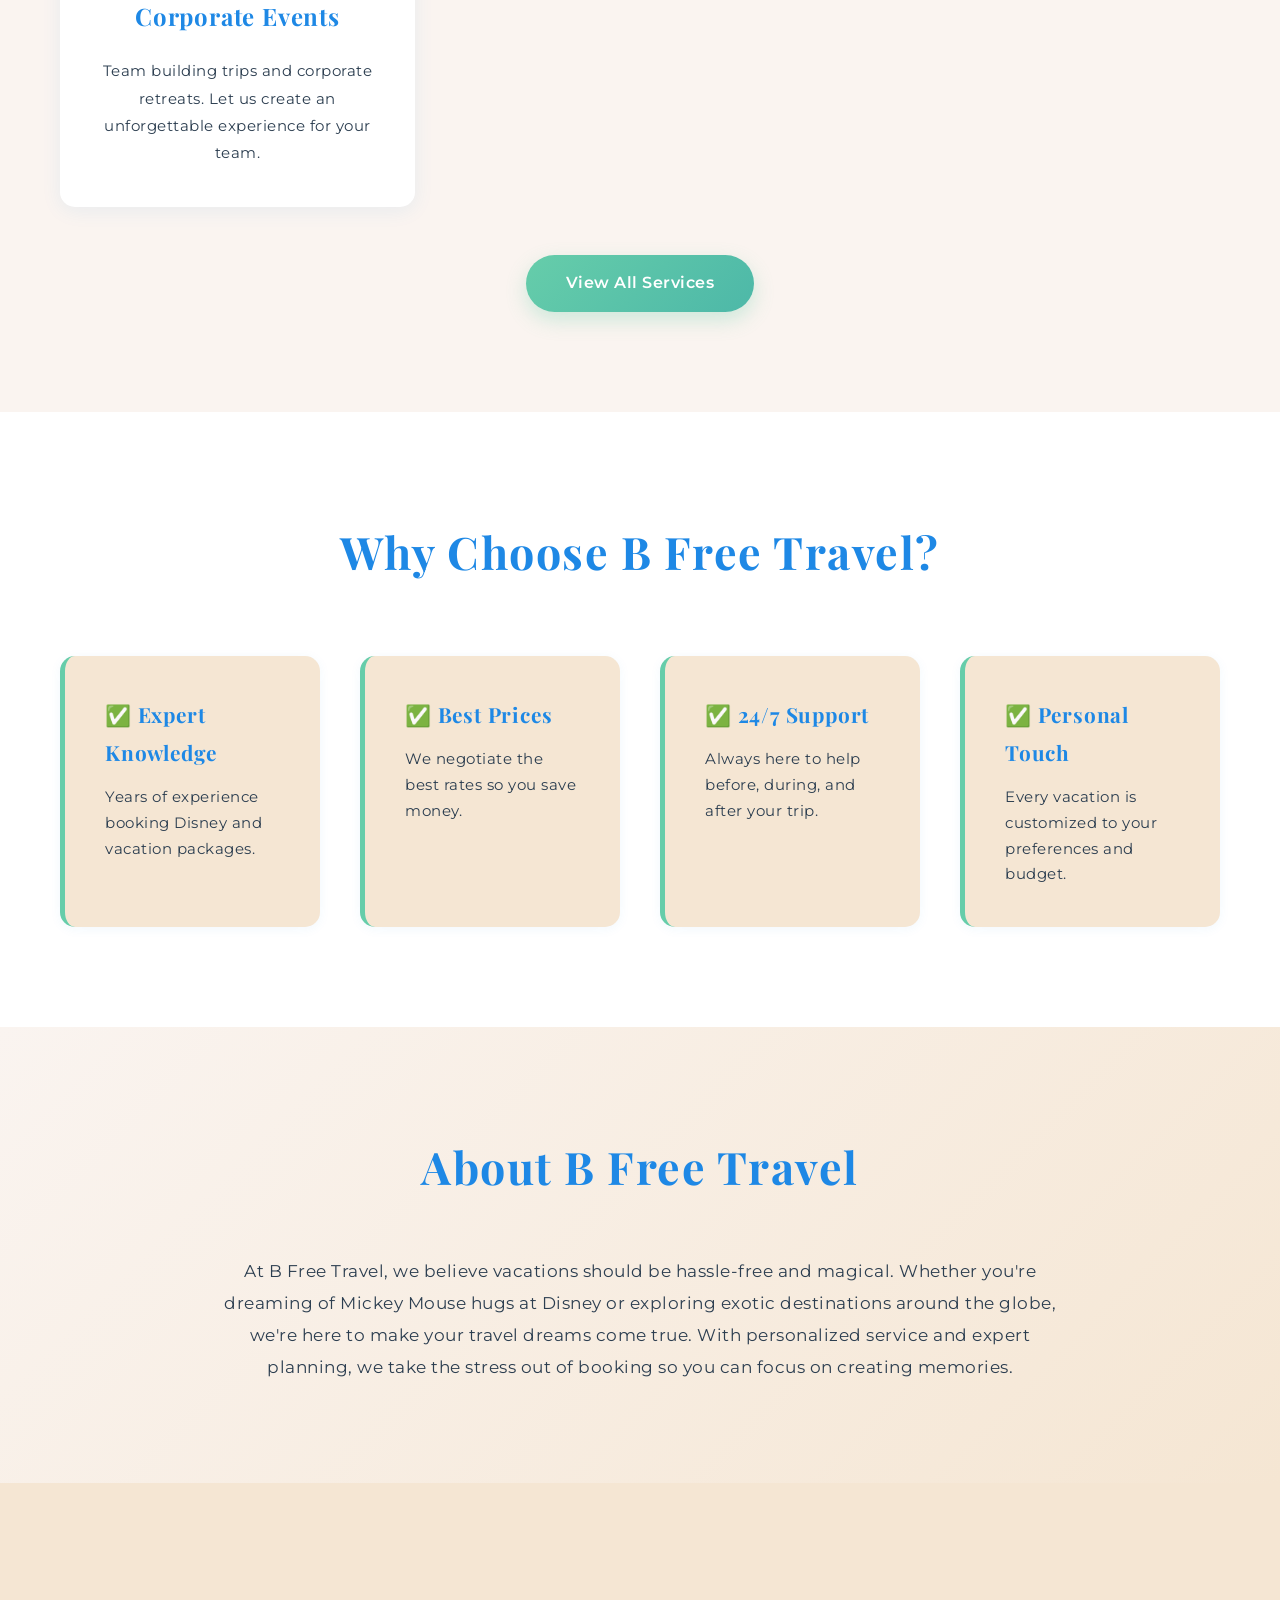
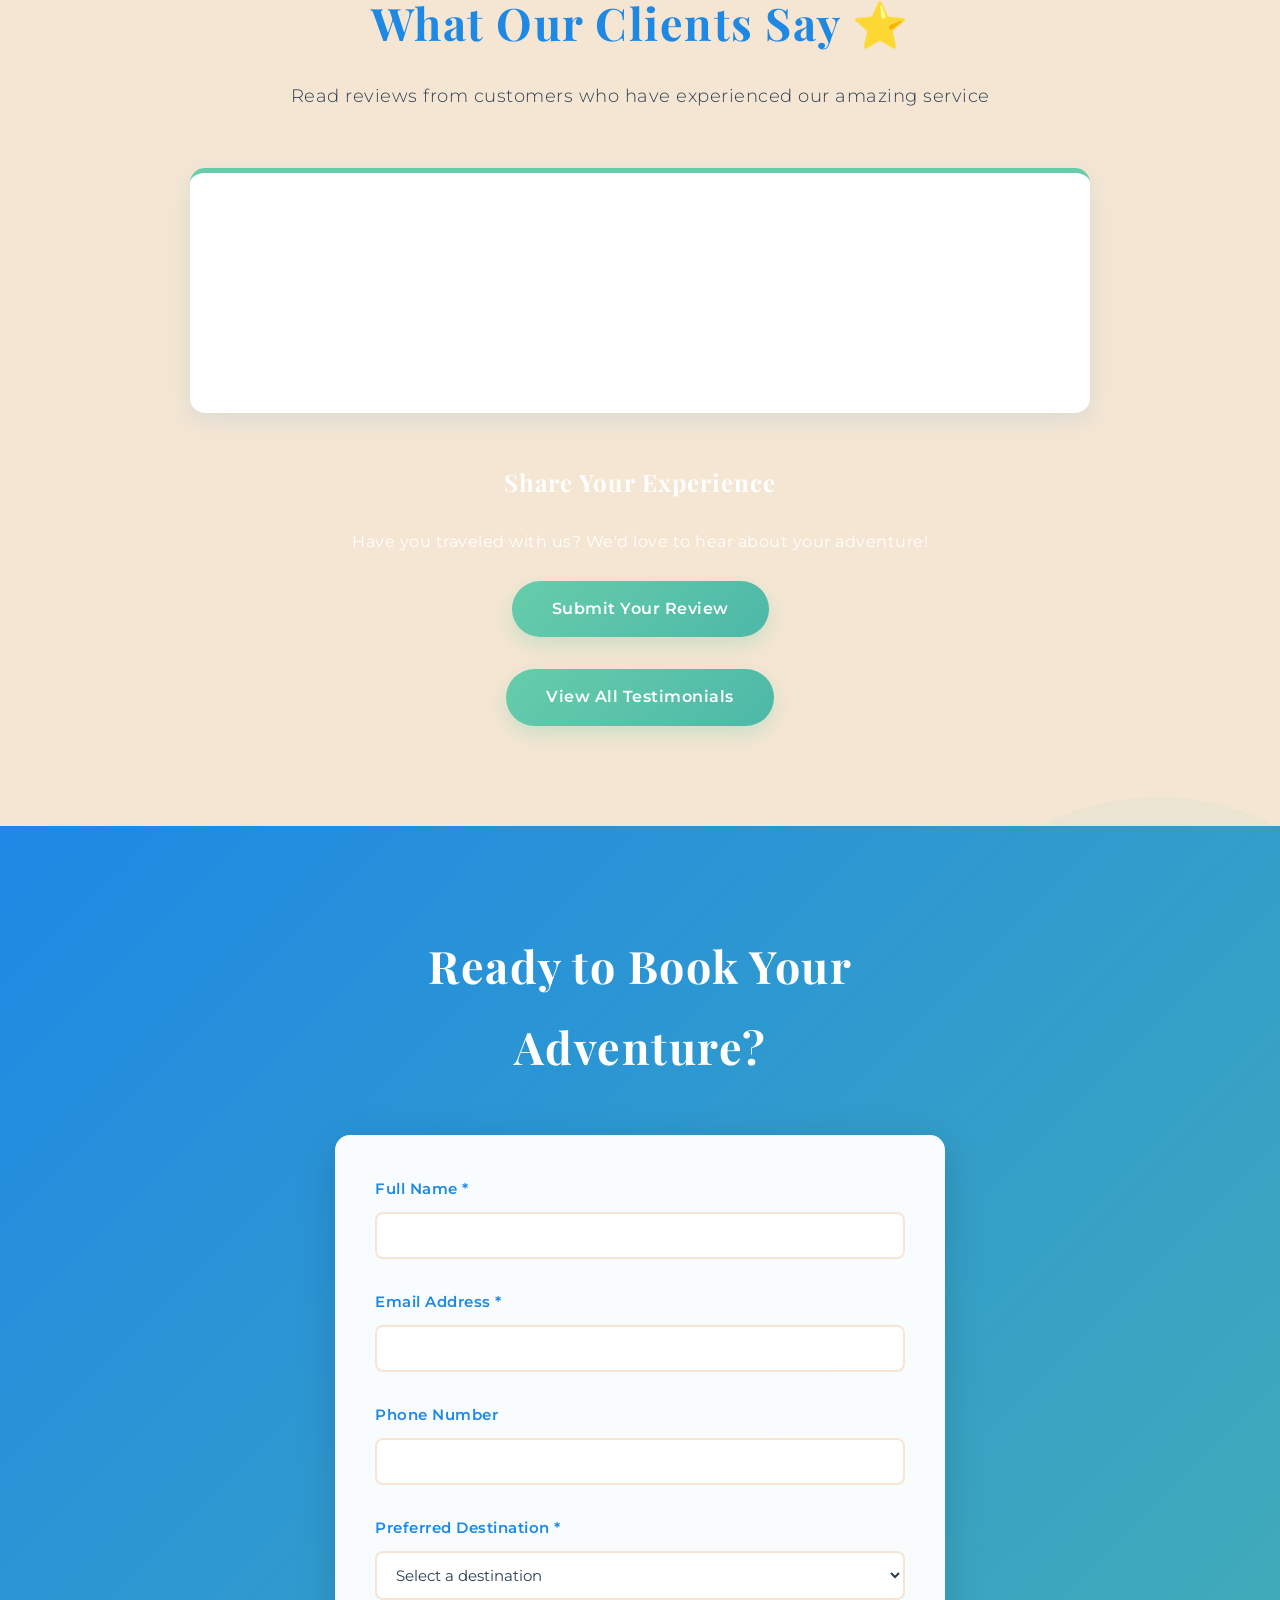
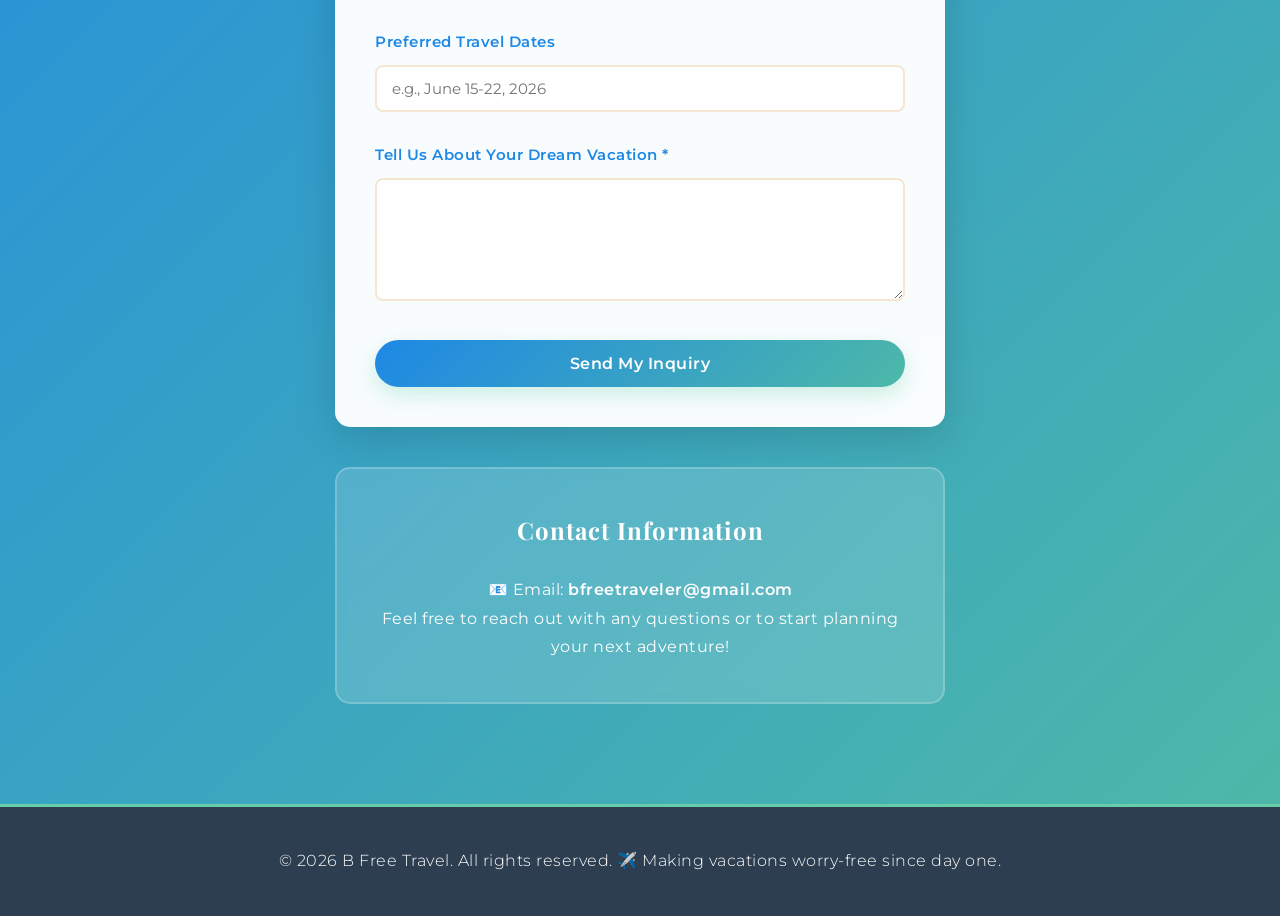
==== commit 30195085: "Fix review submission form with working Testimonial.to link" ====
--- a/index.html
+++ b/index.html
@@ -122,10 +122,11 @@
                 <script type="text/javascript">iFrameResize({log: false, checkOrigin: false}, '#testimonialto-f0fd243c-1629-485e-a13f-7a11b473fa28');</script>
             </div>
             
-            <!-- Submit Review Form -->
+            <!-- Submit Review CTA -->
             <div style="text-align: center; margin-top: 3rem; margin-bottom: 2rem;">
                 <h3 style="color: var(--white); font-size: 1.5rem; margin-bottom: 1.5rem;">Share Your Experience</h3>
-                <iframe src="https://testimonial.to/api/v1/static/bfreetravelreviews/embed/form" width="100%" height="500" frameborder="0" scrolling="no" style="border-radius: 10px; box-shadow: 0 4px 15px rgba(0, 0, 0, 0.1);"></iframe>
+                <p style="color: var(--white); margin-bottom: 1.5rem;">Have you traveled with us? We'd love to hear about your adventure!</p>
+                <a href="https://testimonial.to/bfreetravelreviews" class="btn btn-primary" target="_blank">Submit Your Review</a>
             </div>
 
             <div style="text-align: center;">
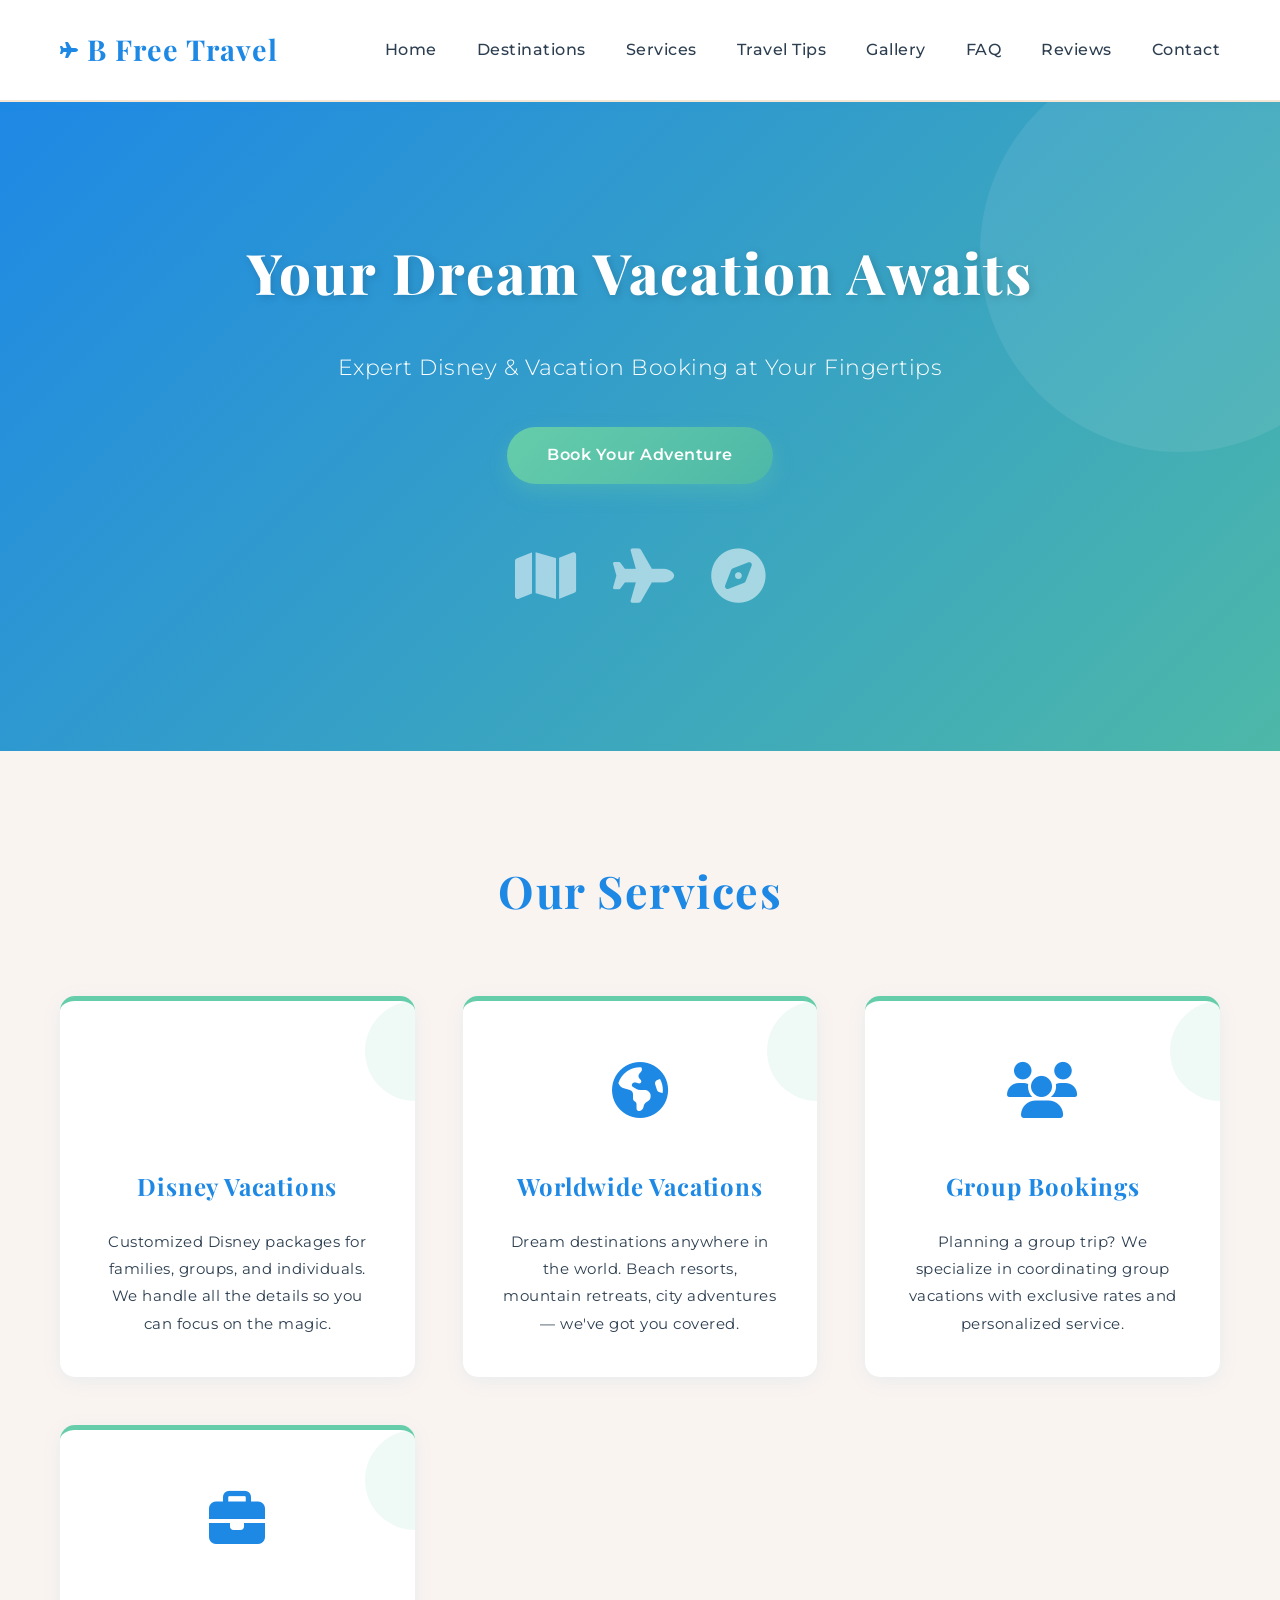
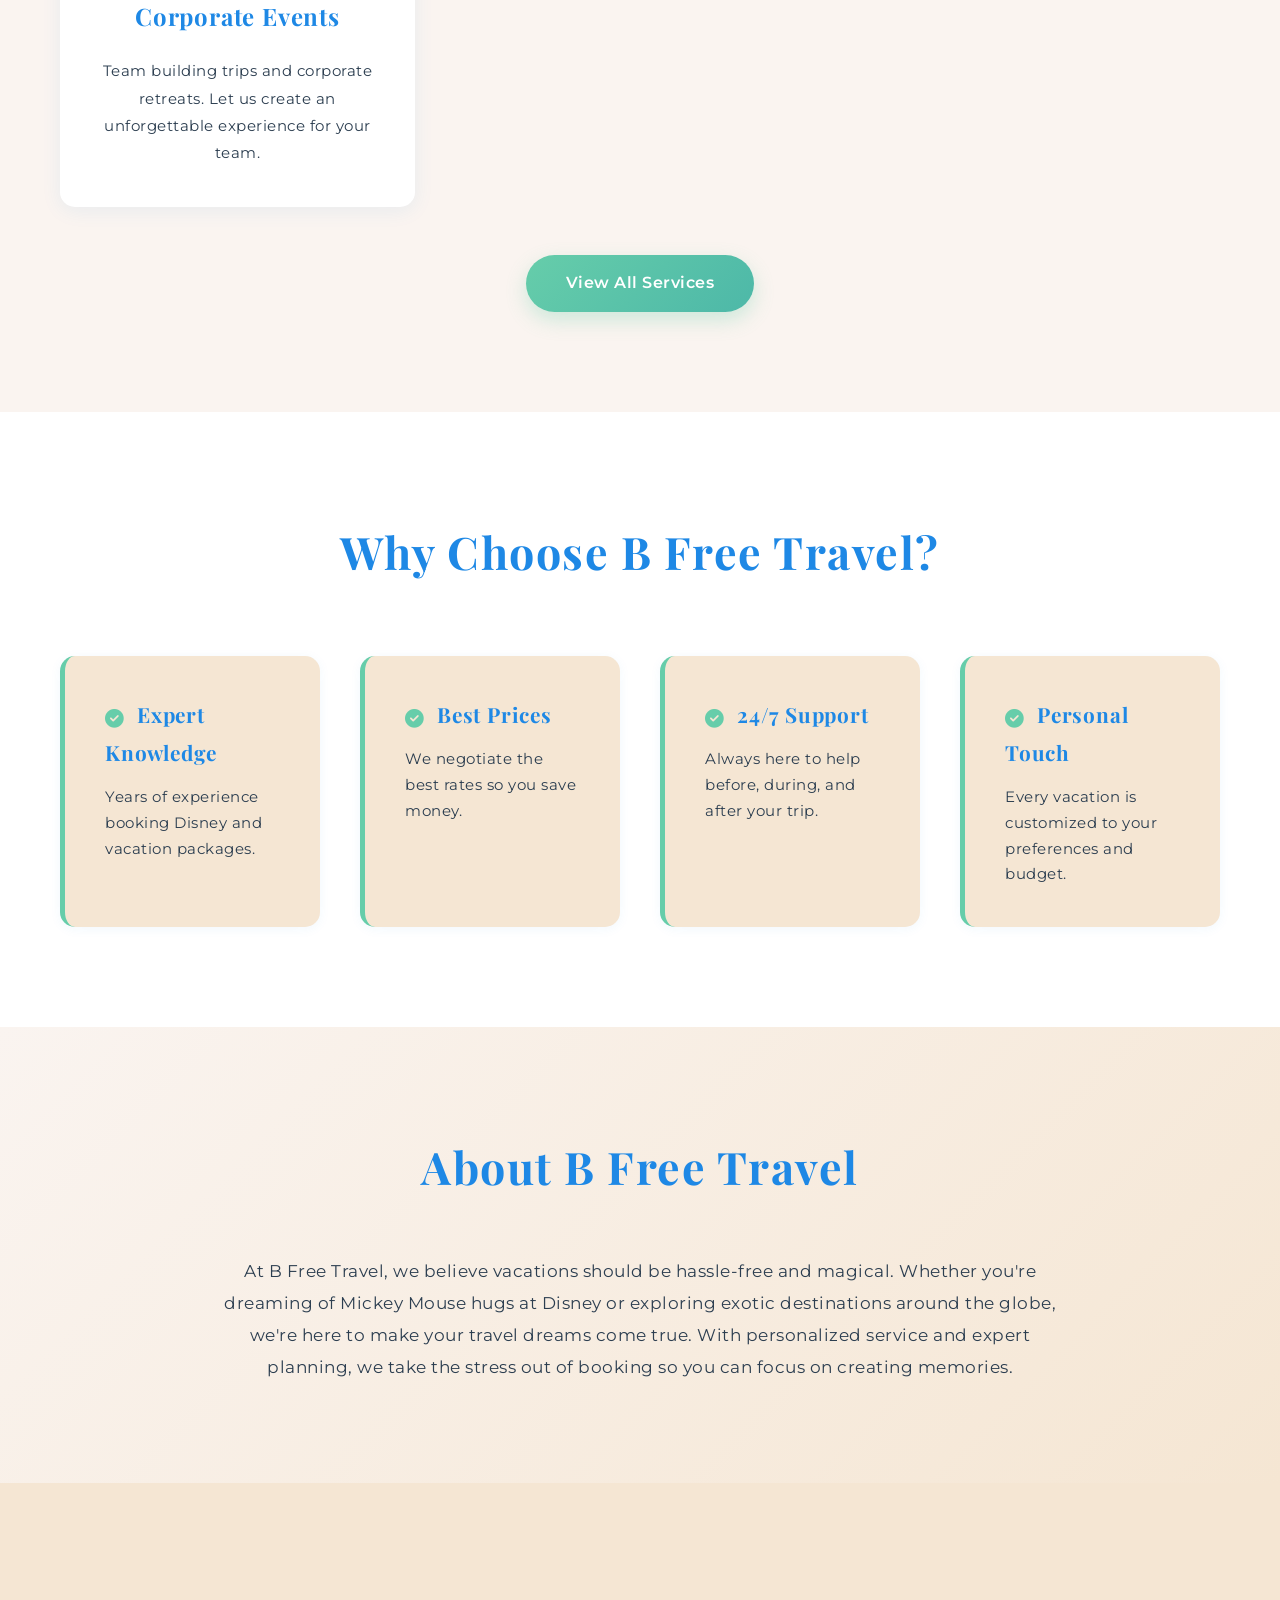
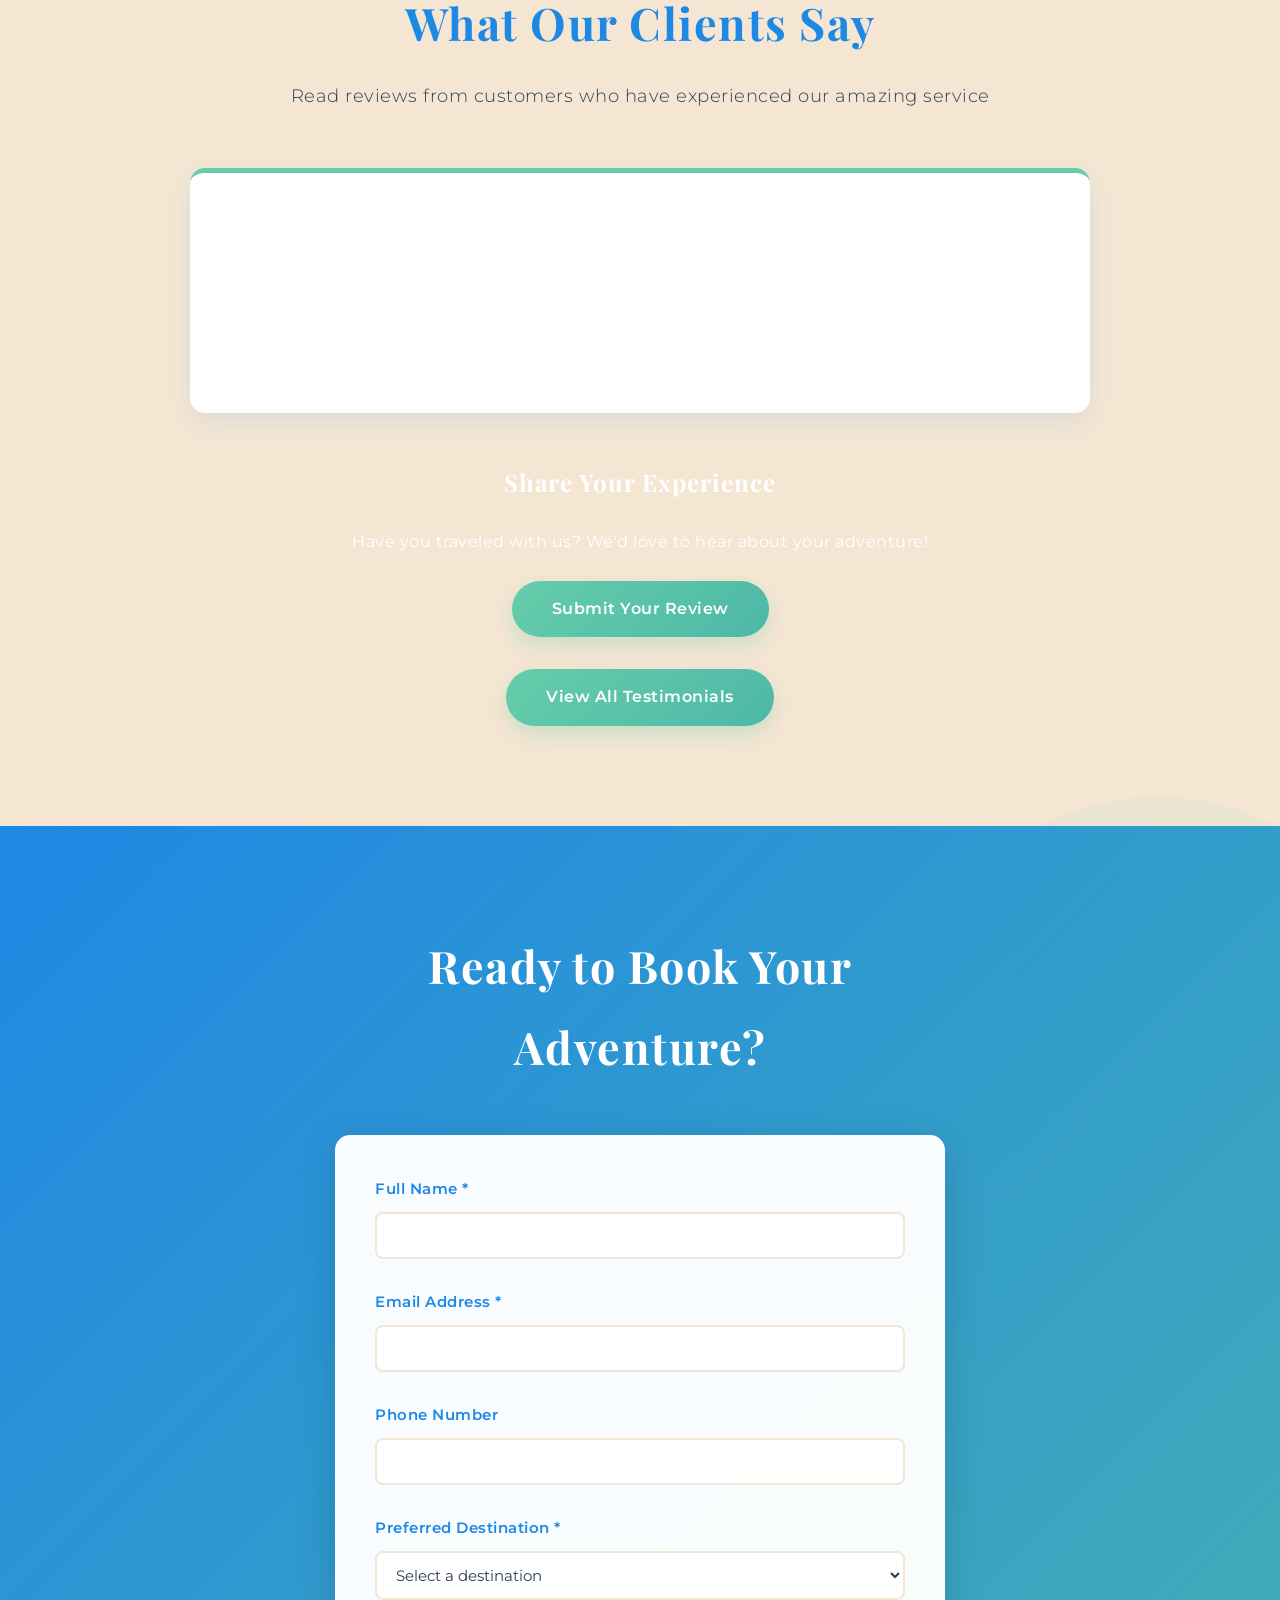
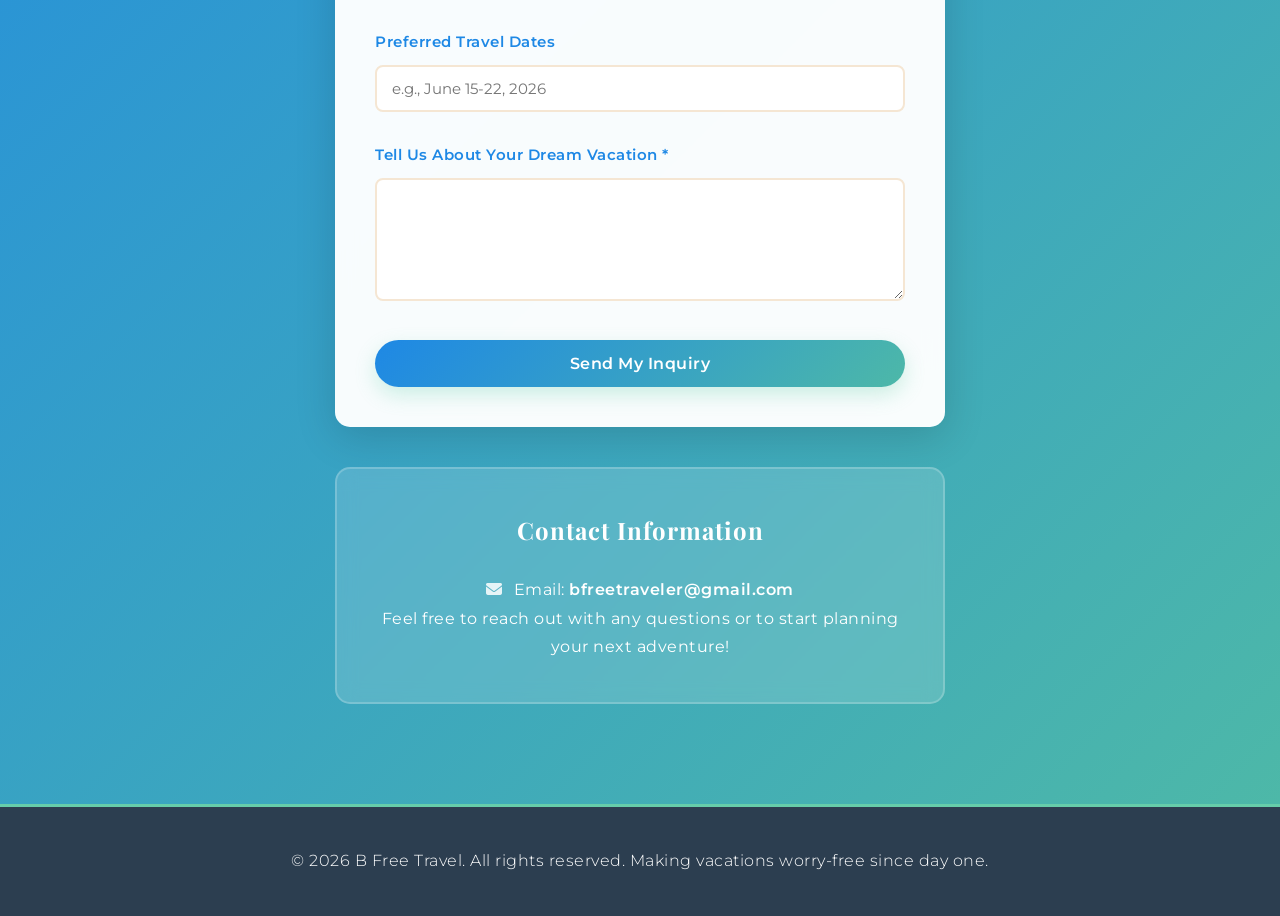
==== commit ca3f3898: "Replace all emojis with Font Awesome 6.5.1 icons across all HTML pages" ====
--- a/index.html
+++ b/index.html
@@ -8,13 +8,14 @@
     <link rel="preconnect" href="https://fonts.gstatic.com" crossorigin>
     <link href="https://fonts.googleapis.com/css2?family=Playfair+Display:wght@700;800;900&family=Montserrat:wght@400;500;600;700&display=swap" rel="stylesheet">
     <link rel="stylesheet" href="styles.css">
+    <link rel="stylesheet" href="https://cdnjs.cloudflare.com/ajax/libs/font-awesome/6.5.1/css/all.min.css">
 </head>
 <body>
     <!-- Navigation Bar -->
     <nav class="navbar">
         <div class="container">
             <div class="nav-brand">
-                ✈️ B Free Travel
+                <i class="fa-solid fa-plane"></i> B Free Travel
             </div>
             <ul class="nav-menu">
                 <li><a href="index.html">Home</a></li>
@@ -42,7 +43,9 @@
             <a href="#contact" class="btn btn-primary">Book Your Adventure</a>
         </div>
         <div class="hero-icons">
-            🗺️ ✈️ 🧭
+            <i class="fa-solid fa-map"></i>
+            <i class="fa-solid fa-plane"></i>
+            <i class="fa-solid fa-compass"></i>
         </div>
     </section>
 
@@ -52,22 +55,22 @@
             <h2>Our Services</h2>
             <div class="services-grid">
                 <div class="service-card">
-                    <div class="service-icon">🏰</div>
+                    <div class="service-icon"><i class="fa-solid fa-castle"></i></div>
                     <h3>Disney Vacations</h3>
                     <p>Customized Disney packages for families, groups, and individuals. We handle all the details so you can focus on the magic.</p>
                 </div>
                 <div class="service-card">
-                    <div class="service-icon">🌍</div>
+                    <div class="service-icon"><i class="fa-solid fa-earth-americas"></i></div>
                     <h3>Worldwide Vacations</h3>
                     <p>Dream destinations anywhere in the world. Beach resorts, mountain retreats, city adventures — we've got you covered.</p>
                 </div>
                 <div class="service-card">
-                    <div class="service-icon">👥</div>
+                    <div class="service-icon"><i class="fa-solid fa-users"></i></div>
                     <h3>Group Bookings</h3>
                     <p>Planning a group trip? We specialize in coordinating group vacations with exclusive rates and personalized service.</p>
                 </div>
                 <div class="service-card">
-                    <div class="service-icon">💼</div>
+                    <div class="service-icon"><i class="fa-solid fa-briefcase"></i></div>
                     <h3>Corporate Events</h3>
                     <p>Team building trips and corporate retreats. Let us create an unforgettable experience for your team.</p>
                 </div>
@@ -84,19 +87,19 @@
             <h2>Why Choose B Free Travel?</h2>
             <div class="features-grid">
                 <div class="feature">
-                    <h3>✅ Expert Knowledge</h3>
+                    <h3><i class="fa-solid fa-circle-check"></i> Expert Knowledge</h3>
                     <p>Years of experience booking Disney and vacation packages.</p>
                 </div>
                 <div class="feature">
-                    <h3>✅ Best Prices</h3>
+                    <h3><i class="fa-solid fa-circle-check"></i> Best Prices</h3>
                     <p>We negotiate the best rates so you save money.</p>
                 </div>
                 <div class="feature">
-                    <h3>✅ 24/7 Support</h3>
+                    <h3><i class="fa-solid fa-circle-check"></i> 24/7 Support</h3>
                     <p>Always here to help before, during, and after your trip.</p>
                 </div>
                 <div class="feature">
-                    <h3>✅ Personal Touch</h3>
+                    <h3><i class="fa-solid fa-circle-check"></i> Personal Touch</h3>
                     <p>Every vacation is customized to your preferences and budget.</p>
                 </div>
             </div>
@@ -114,7 +117,7 @@
     <!-- Customer Reviews Section - Wall of Love Carousel -->
     <section id="reviews" class="reviews">
         <div class="container">
-            <h2><a href="testimonials.html" style="color: inherit; text-decoration: none;">What Our Clients Say ⭐</a></h2>
+            <h2><a href="testimonials.html" style="color: inherit; text-decoration: none;">What Our Clients Say</a></h2>
             <p class="reviews-subtitle">Read reviews from customers who have experienced our amazing service</p>
             <div class="reviews-widget">
                 <script type="text/javascript" src="https://testimonial.to/js/iframeResizer.min.js"></script>
@@ -178,7 +181,7 @@
             </form>
             <div class="contact-info">
                 <h3>Contact Information</h3>
-                <p>📧 Email: <a href="mailto:bfreetraveler@gmail.com">bfreetraveler@gmail.com</a></p>
+                <p><i class="fa-solid fa-envelope"></i> Email: <a href="mailto:bfreetraveler@gmail.com">bfreetraveler@gmail.com</a></p>
                 <p>Feel free to reach out with any questions or to start planning your next adventure!</p>
             </div>
         </div>
@@ -187,7 +190,7 @@
     <!-- Footer -->
     <footer class="footer">
         <div class="container">
-            <p>&copy; 2026 B Free Travel. All rights reserved. ✈️ Making vacations worry-free since day one.</p>
+            <p>&copy; 2026 B Free Travel. All rights reserved. Making vacations worry-free since day one.</p>
         </div>
     </footer>
 
--- a/styles.css
+++ b/styles.css
@@ -552,8 +552,77 @@
 }
 
 /* ===========================
-   FOOTER
-   =========================== */
+   FONT AWESOME ICON STYLES
+   =========================== */
+
+/* Nav brand plane icon */
+.nav-brand i {
+    font-size: 1rem;
+    color: var(--ocean-blue);
+    vertical-align: middle;
+}
+
+/* Hero icons - refined FA style */
+.hero-icons i {
+    color: rgba(255, 255, 255, 0.55);
+    margin: 0 0.6rem;
+    font-size: 0.85em;
+}
+
+/* Service card icons */
+.service-icon i,
+.service-icon-large i {
+    color: var(--ocean-blue);
+}
+
+/* Service-icon-large sizing (services.html expanded cards) */
+.service-icon-large {
+    font-size: 3.5rem;
+    margin-bottom: 1.5rem;
+    text-align: center;
+}
+
+/* Feature check icons */
+.feature h3 i {
+    color: var(--seafoam-green);
+    margin-right: 0.4rem;
+    font-size: 0.9em;
+    vertical-align: middle;
+}
+
+/* Contact info envelope icon */
+.contact-info i {
+    color: rgba(255, 255, 255, 0.85);
+    margin-right: 0.4rem;
+}
+
+/* Service features list - CSS check bullet */
+.service-features {
+    list-style: none;
+    padding-left: 0;
+    margin: 1.5rem 0;
+    text-align: left;
+}
+
+.service-features li {
+    padding-left: 1.6rem;
+    position: relative;
+    margin-bottom: 0.5rem;
+    font-size: 0.95rem;
+    color: var(--dark-text);
+    line-height: 1.6;
+}
+
+.service-features li::before {
+    content: '\f00c';
+    font-family: 'Font Awesome 6 Free';
+    font-weight: 900;
+    color: var(--seafoam-green);
+    position: absolute;
+    left: 0;
+    top: 3px;
+    font-size: 0.8em;
+}
 .footer {
     background: var(--dark-text);
     color: var(--white);
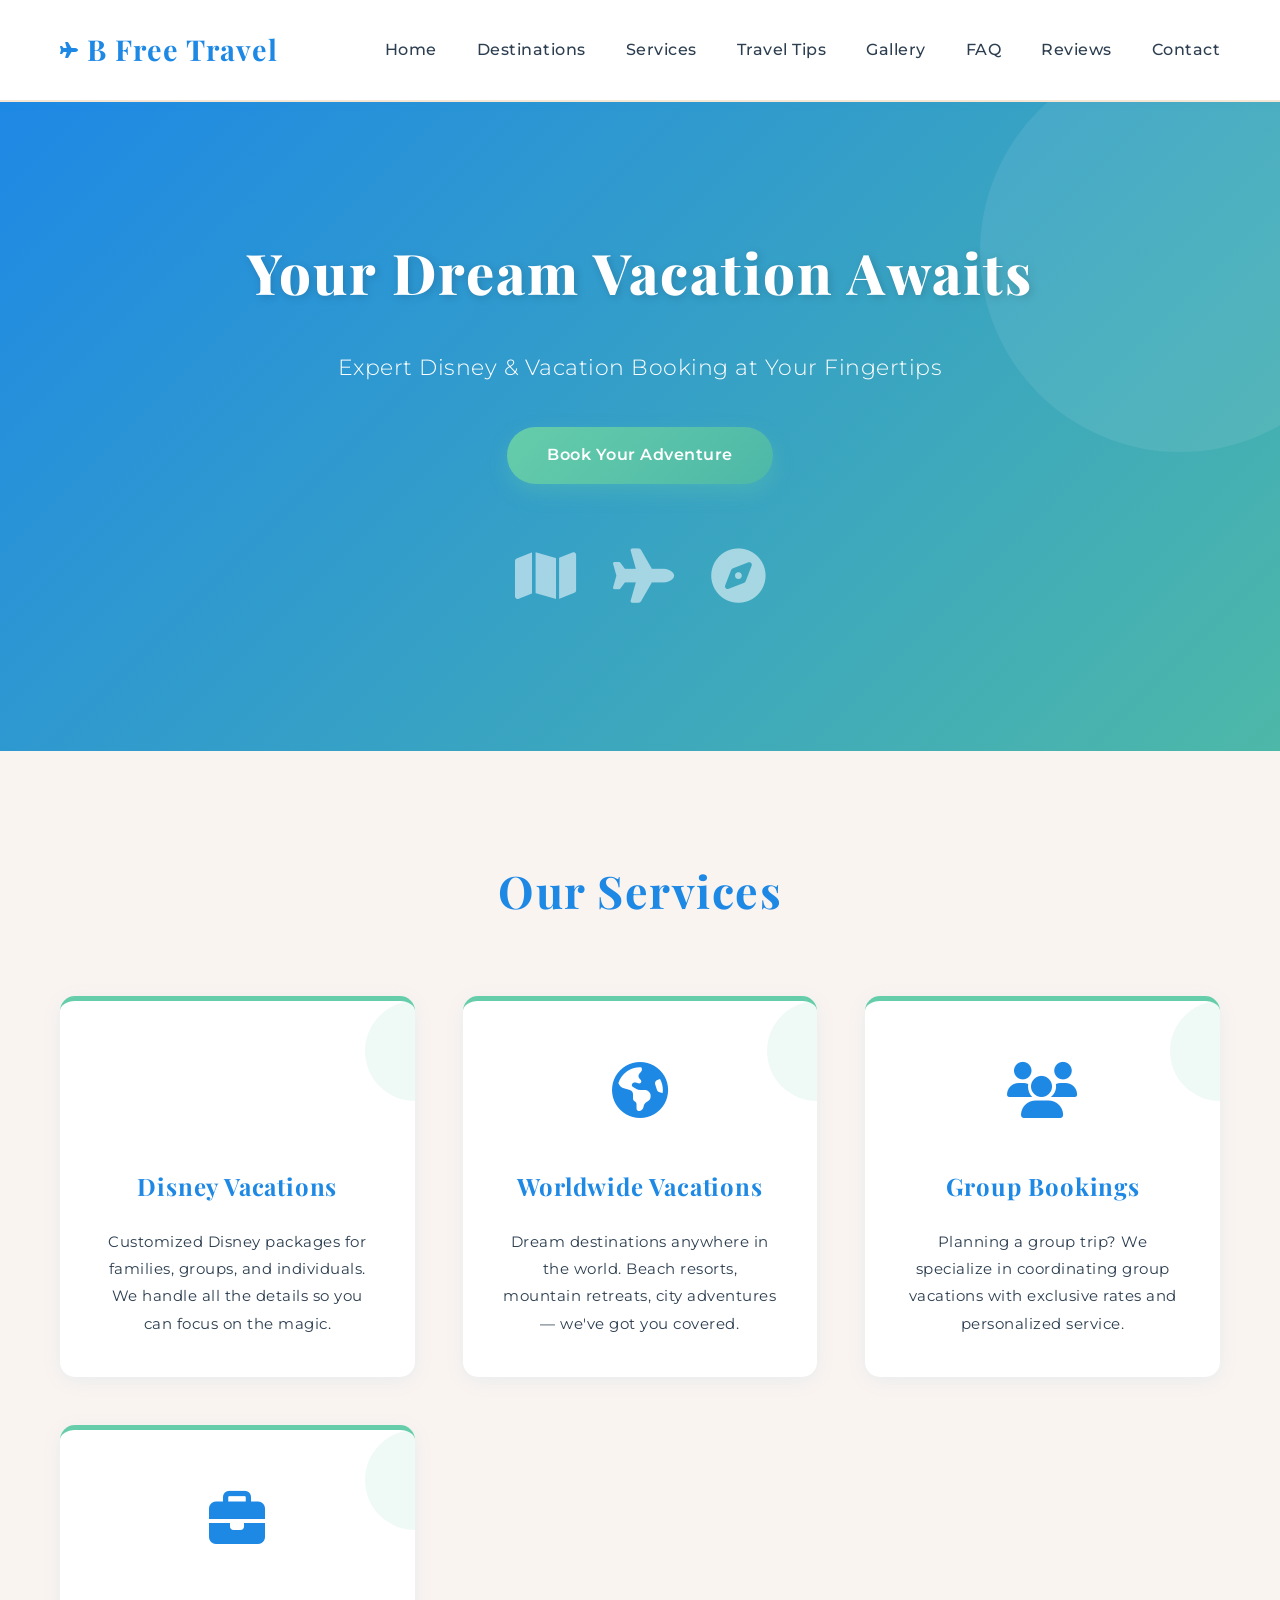
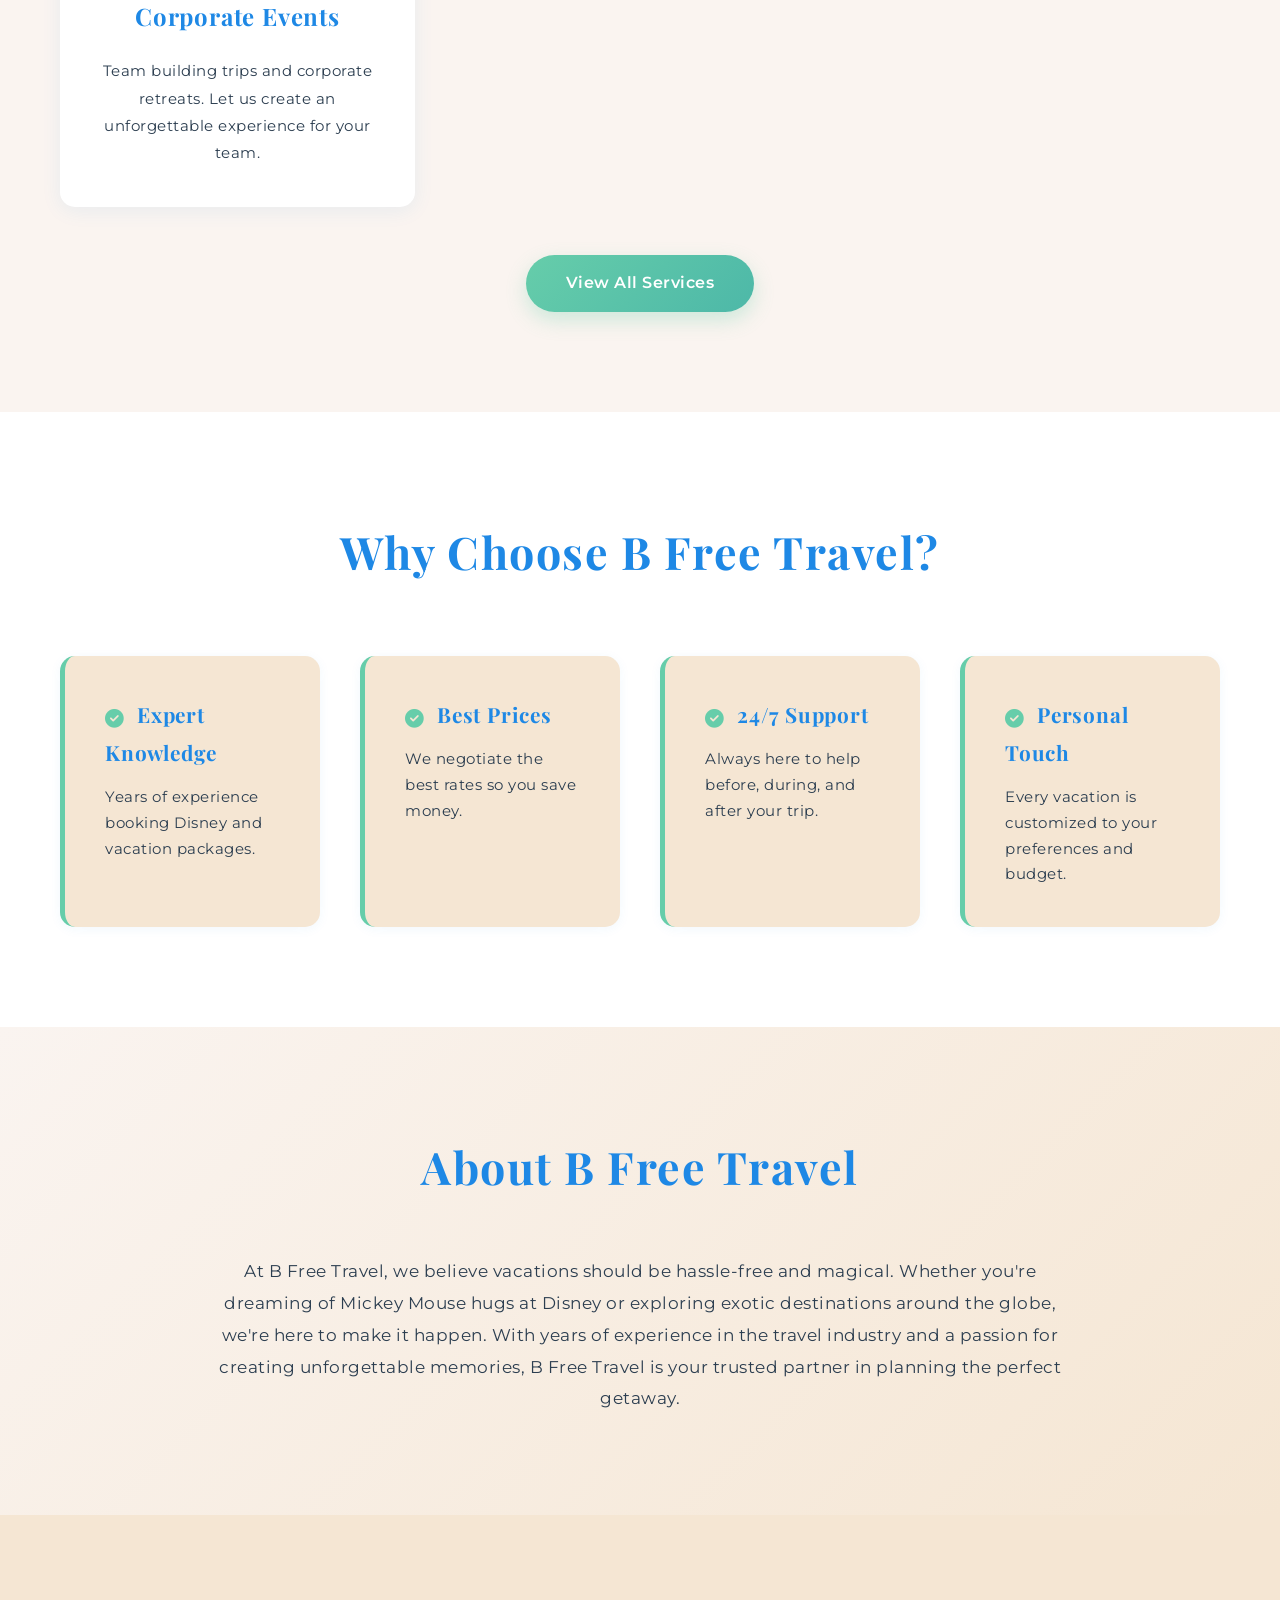
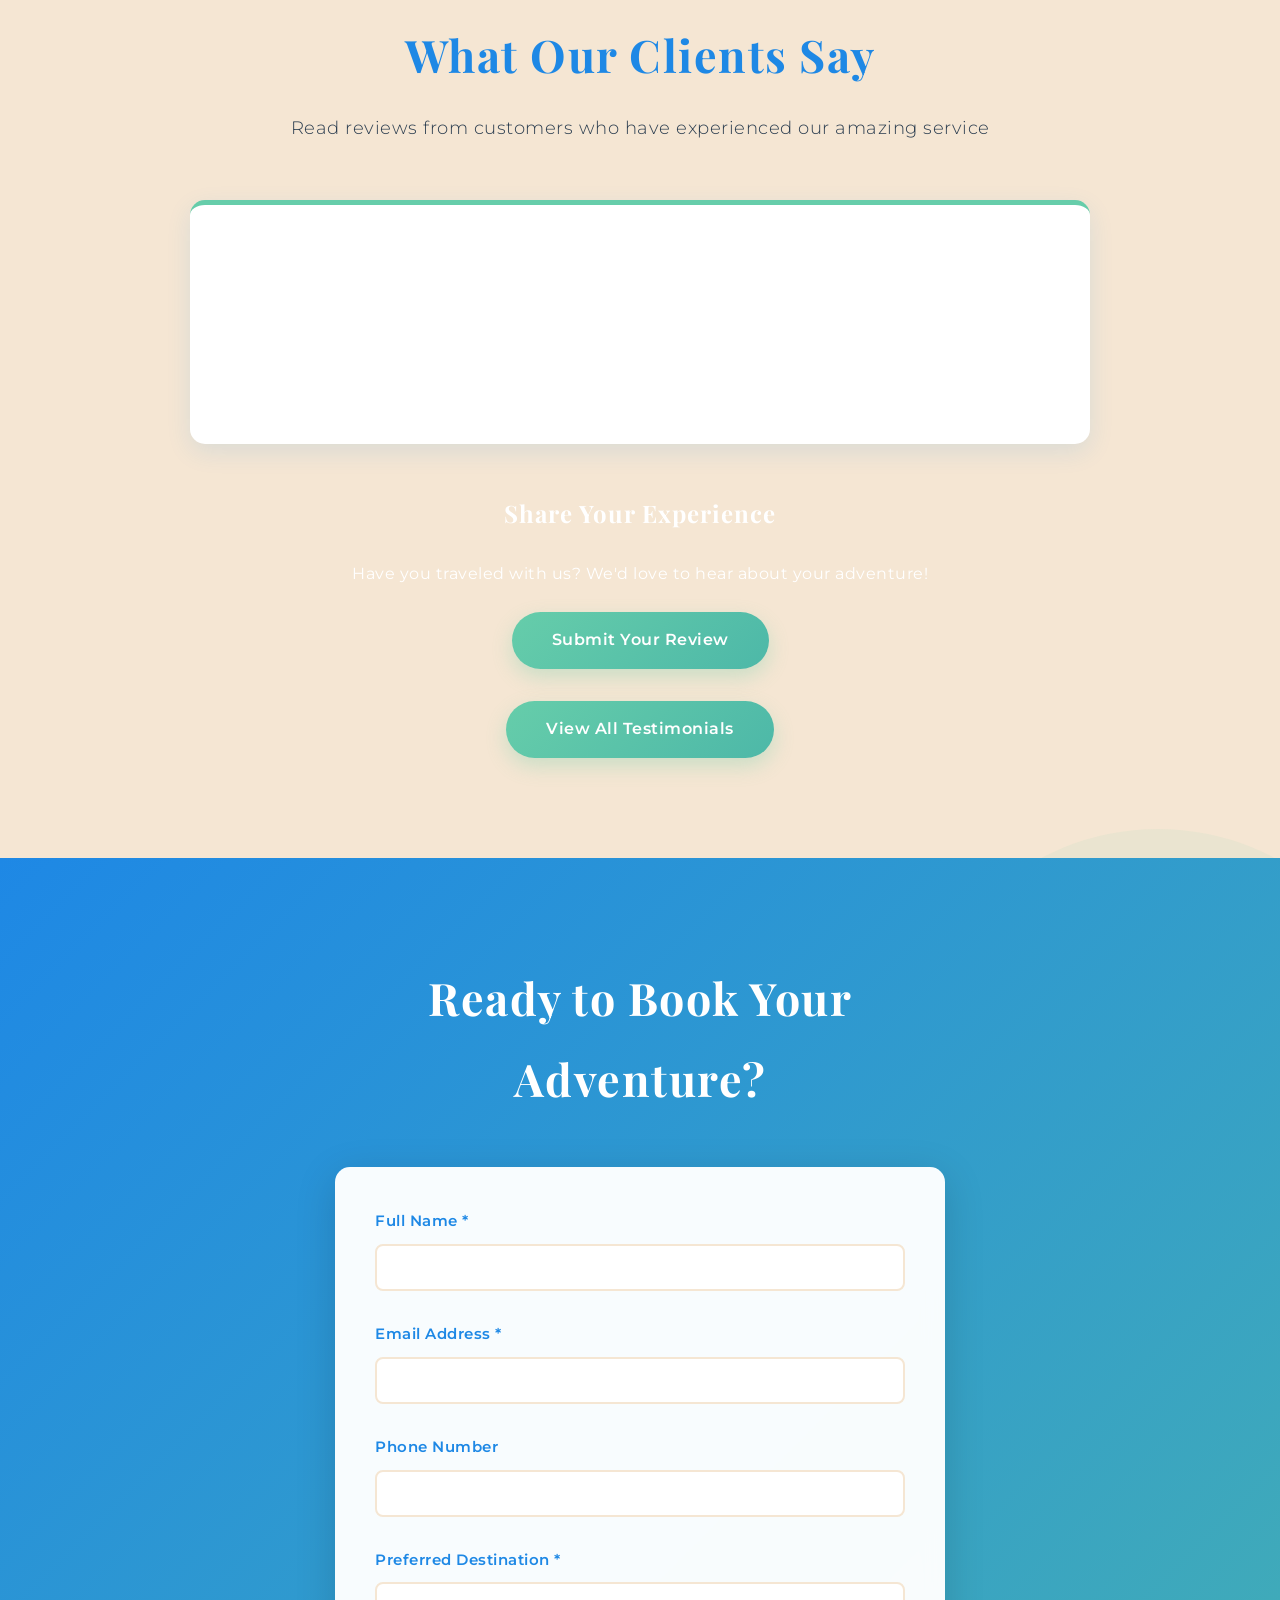
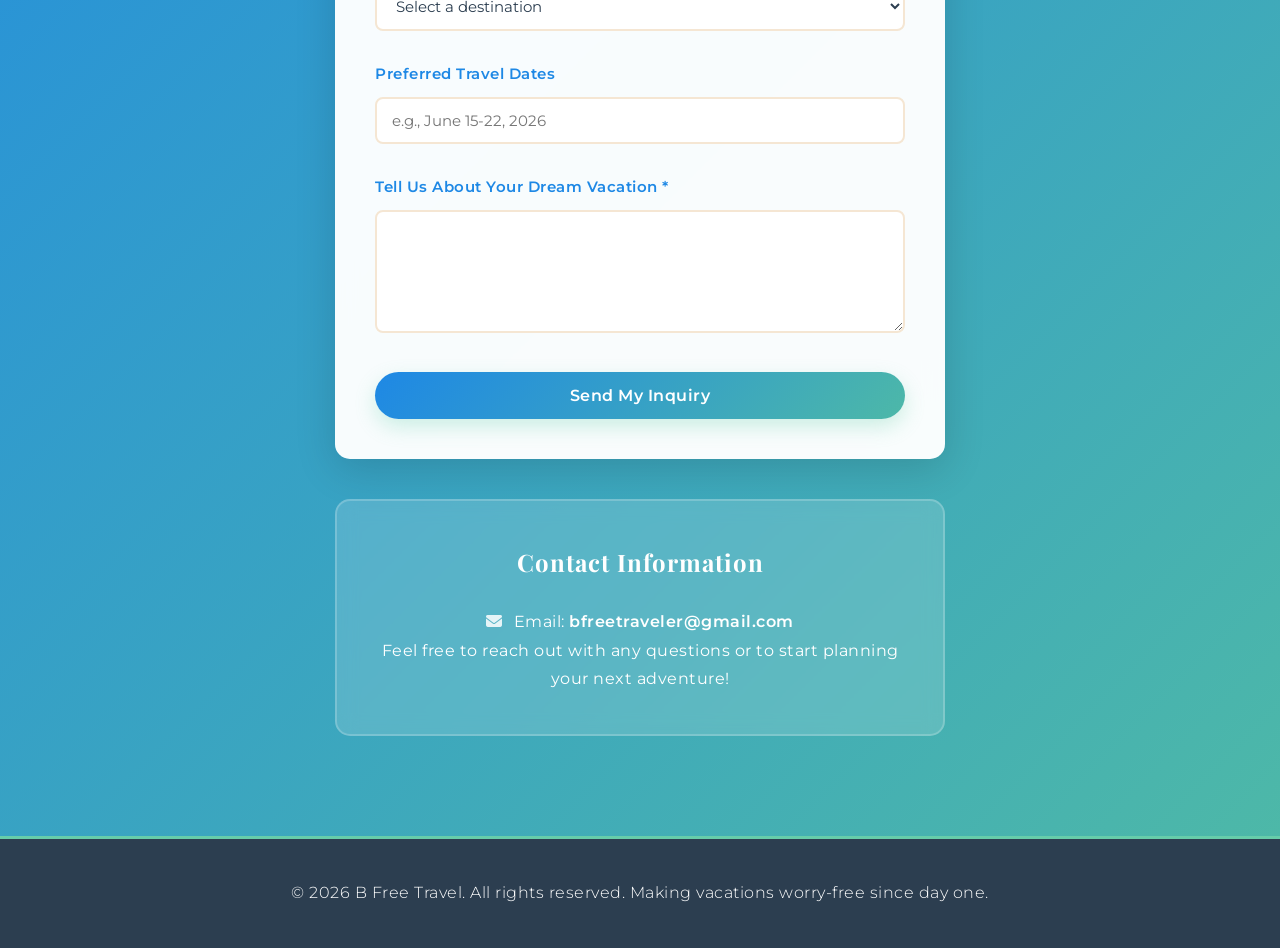
==== commit 69c3e4ea: "Complete professional emoji overhaul: Replace all playful emojis with elegant Font Awesome icons" ====
--- a/index.html
+++ b/index.html
@@ -110,7 +110,7 @@
     <section id="about" class="about">
         <div class="container">
             <h2>About B Free Travel</h2>
-            <p>At B Free Travel, we believe vacations should be hassle-free and magical. Whether you're dreaming of Mickey Mouse hugs at Disney or exploring exotic destinations around the globe, we're here to make your travel dreams come true. With personalized service and expert planning, we take the stress out of booking so you can focus on creating memories.</p>
+            <p>At B Free Travel, we believe vacations should be hassle-free and magical. Whether you're dreaming of Mickey Mouse hugs at Disney or exploring exotic destinations around the globe, we're here to make it happen. With years of experience in the travel industry and a passion for creating unforgettable memories, B Free Travel is your trusted partner in planning the perfect getaway.</p>
         </div>
     </section>
 
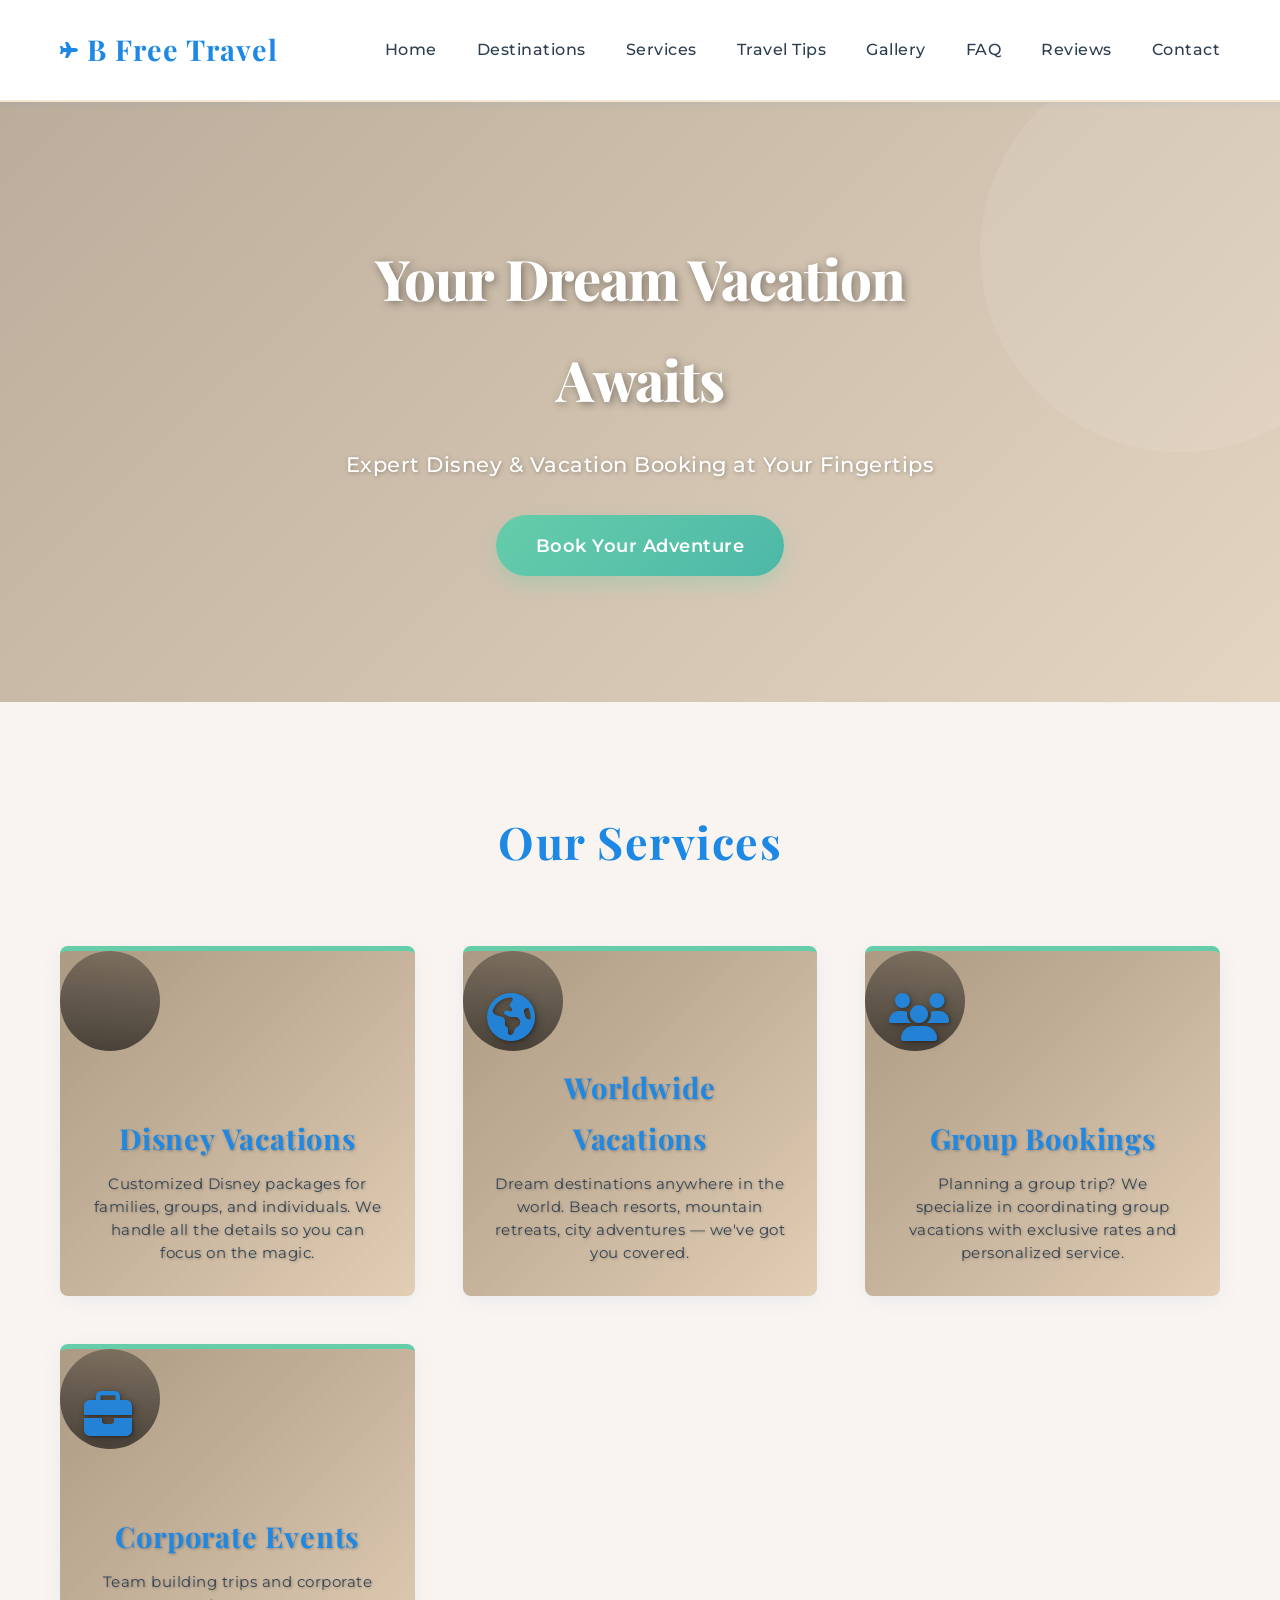
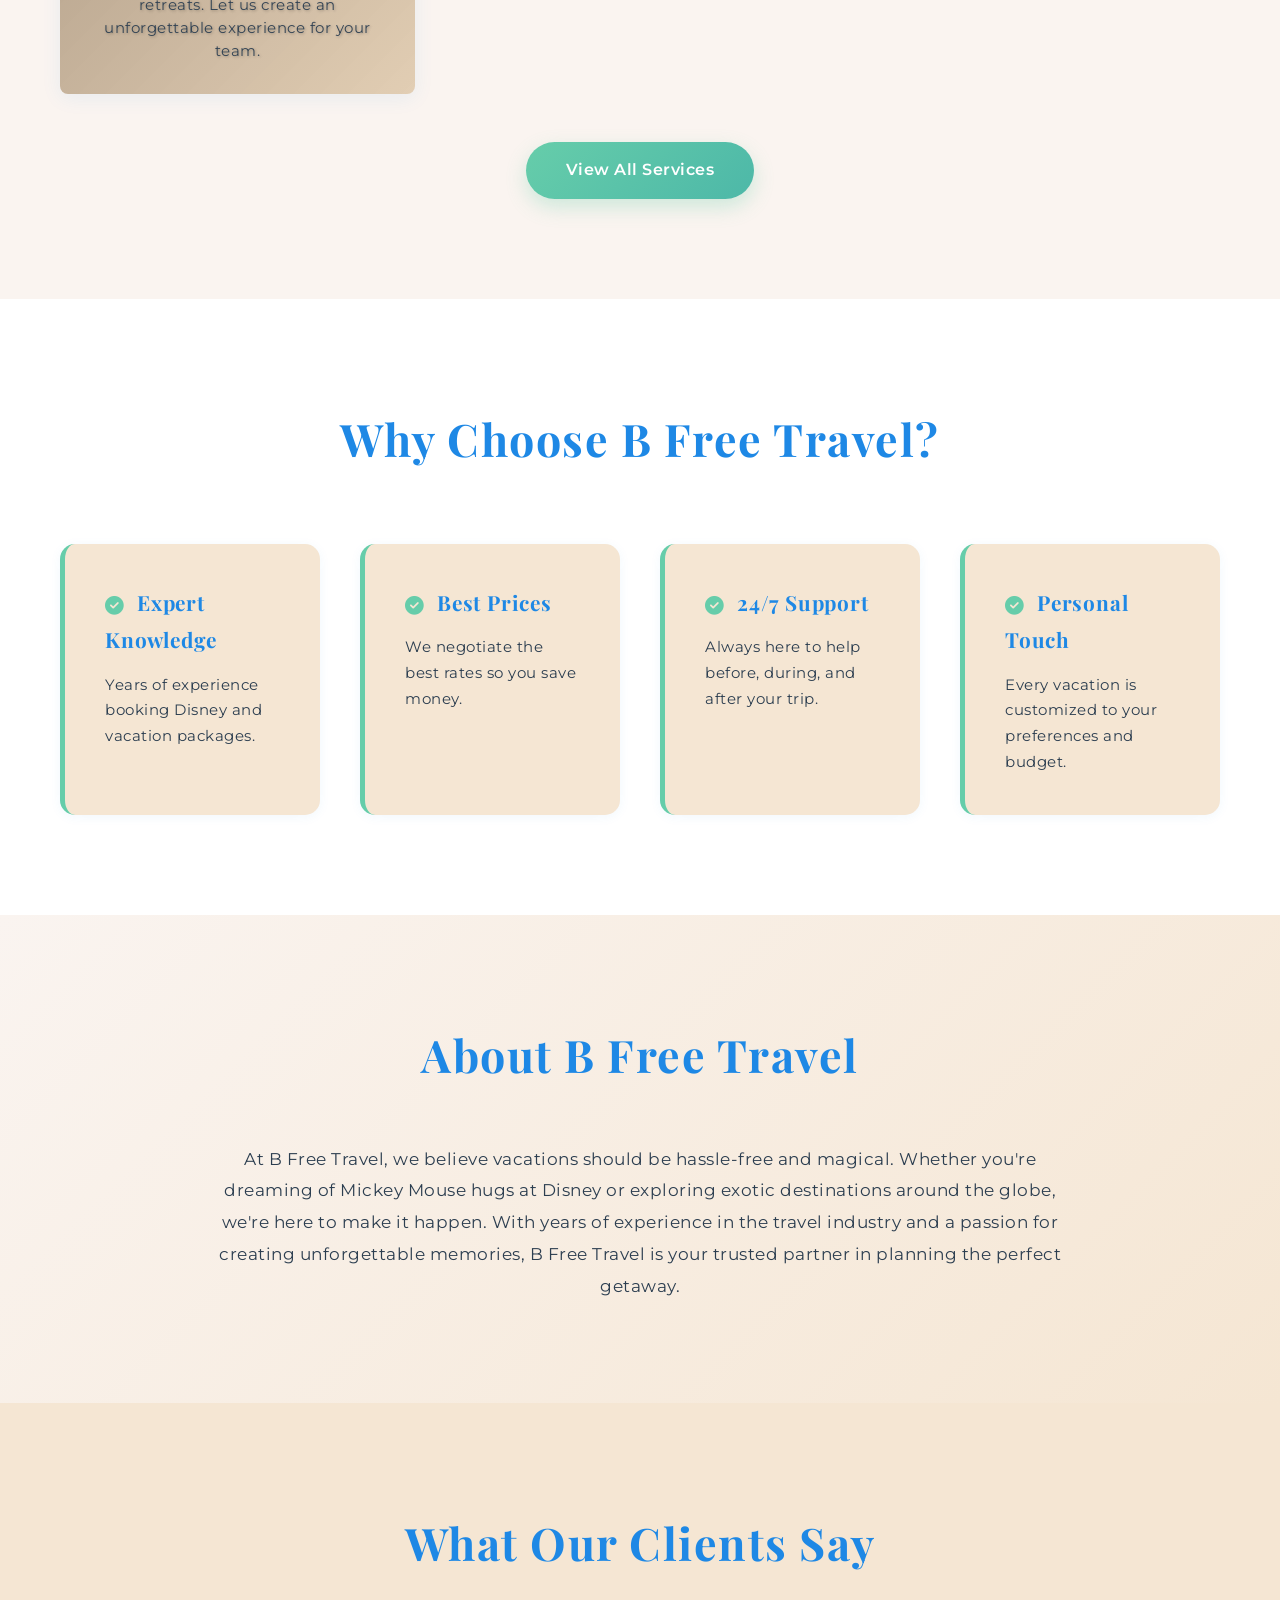
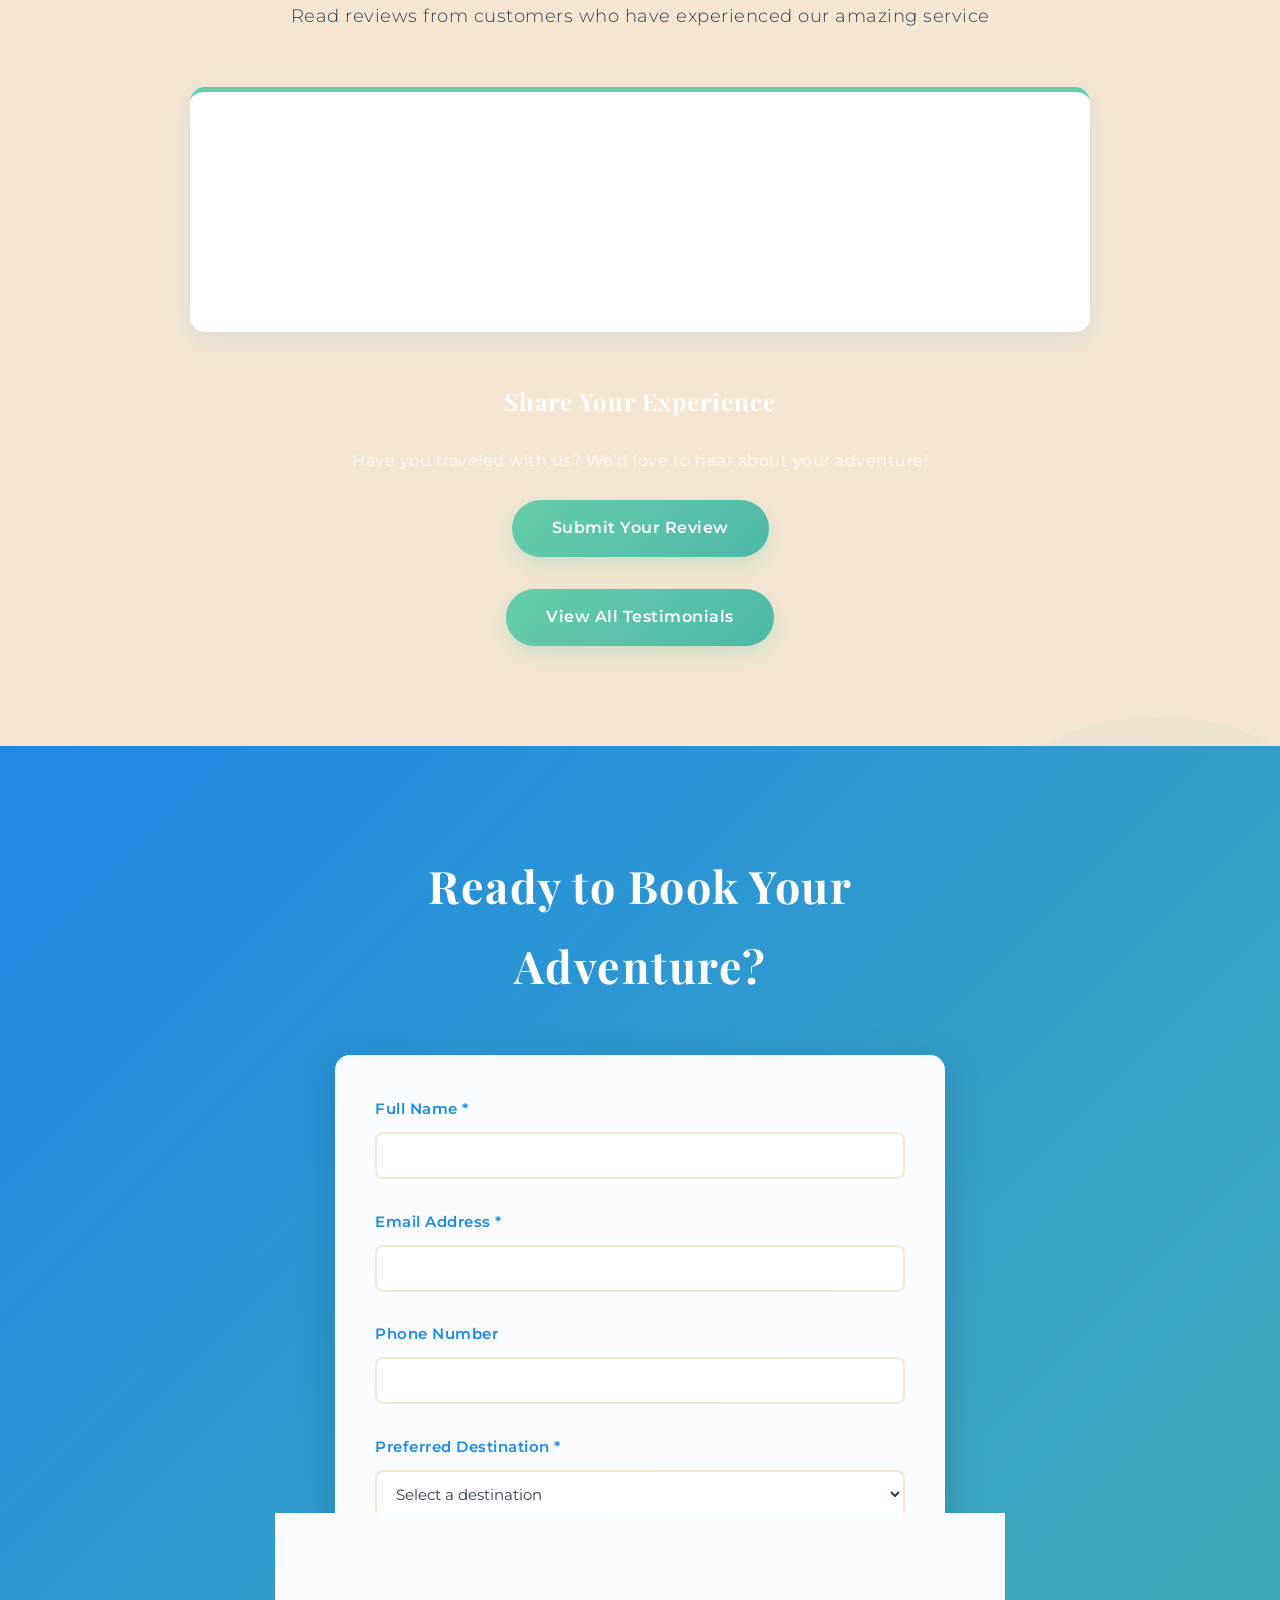
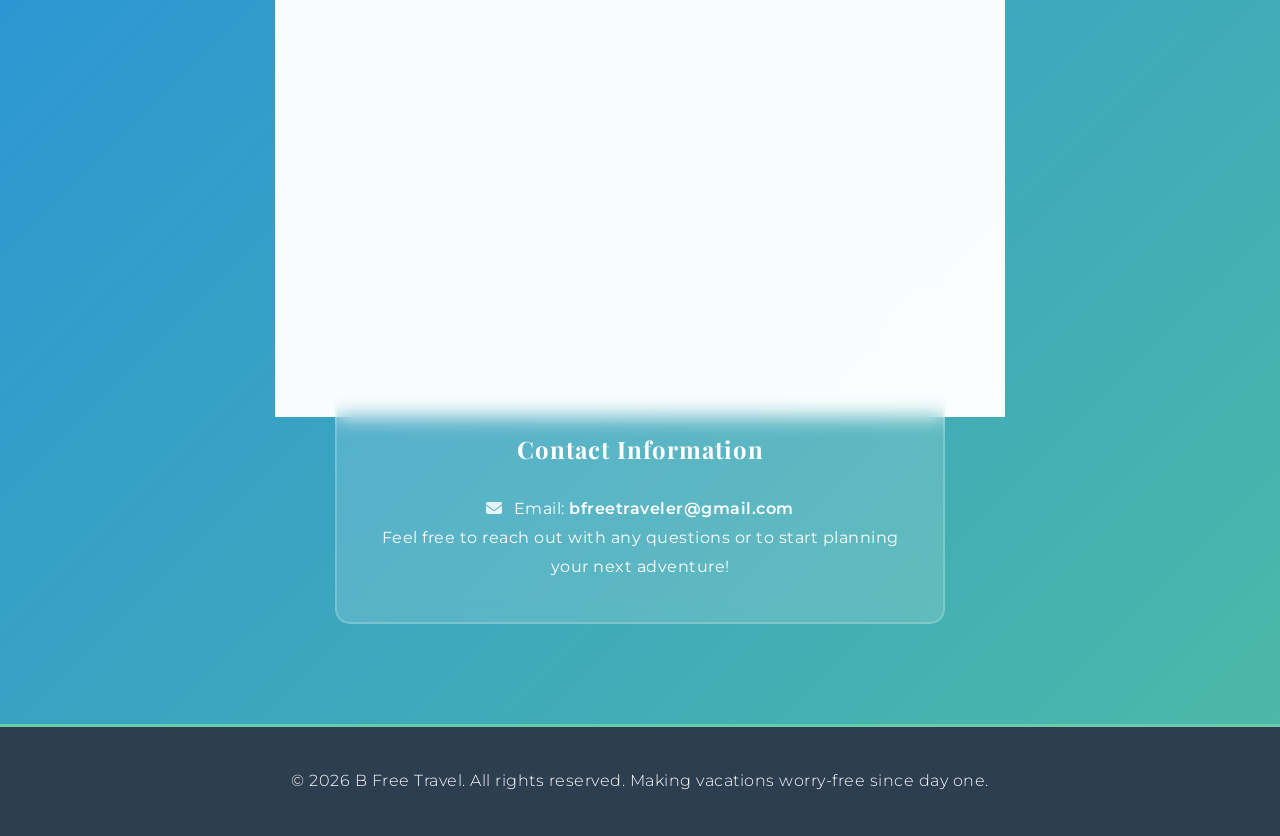
==== commit 6f613283: "Add professional hero section with background images and service card imagery styling" ====
--- a/index.html
+++ b/index.html
@@ -9,6 +9,148 @@
     <link href="https://fonts.googleapis.com/css2?family=Playfair+Display:wght@700;800;900&family=Montserrat:wght@400;500;600;700&display=swap" rel="stylesheet">
     <link rel="stylesheet" href="styles.css">
     <link rel="stylesheet" href="https://cdnjs.cloudflare.com/ajax/libs/font-awesome/6.5.1/css/all.min.css">
+    <style>
+        /* Hero Section with Background Image */
+        .hero {
+            background: linear-gradient(135deg, rgba(139, 115, 85, 0.6), rgba(210, 180, 140, 0.5)), 
+                        url('https://images.unsplash.com/photo-1488646953014-85cb44e25828?w=1600&h=700&fit=crop') center/cover no-repeat;
+            background-attachment: fixed;
+            min-height: 600px;
+            display: flex;
+            align-items: center;
+            justify-content: center;
+            color: white;
+            text-align: center;
+            position: relative;
+            padding: 4rem 2rem;
+        }
+
+        .hero-content {
+            max-width: 700px;
+            z-index: 2;
+        }
+
+        .hero h1 {
+            font-size: 3.5rem;
+            font-weight: 800;
+            margin-bottom: 1rem;
+            text-shadow: 2px 2px 8px rgba(0, 0, 0, 0.4);
+            letter-spacing: -1px;
+        }
+
+        .hero p {
+            font-size: 1.3rem;
+            margin-bottom: 2rem;
+            text-shadow: 1px 1px 4px rgba(0, 0, 0, 0.3);
+            font-weight: 500;
+        }
+
+        .hero .btn {
+            font-size: 1.1rem;
+            padding: 0.9rem 2.5rem;
+            text-shadow: none;
+        }
+
+        .hero-icons {
+            display: none;
+        }
+
+        /* Service Cards with Background Images */
+        .service-card {
+            position: relative;
+            overflow: hidden;
+            min-height: 350px;
+            display: flex;
+            flex-direction: column;
+            justify-content: flex-end;
+            color: white;
+            text-shadow: 1px 1px 3px rgba(0, 0, 0, 0.3);
+            transition: transform 0.3s ease, box-shadow 0.3s ease;
+            padding: 2rem;
+            border-radius: 8px;
+        }
+
+        .service-card::before {
+            content: '';
+            position: absolute;
+            top: 0;
+            left: 0;
+            right: 0;
+            bottom: 0;
+            background: linear-gradient(180deg, rgba(0, 0, 0, 0.3) 0%, rgba(0, 0, 0, 0.6) 100%);
+            z-index: 1;
+        }
+
+        .service-card:nth-child(1) {
+            background: linear-gradient(135deg, rgba(139, 115, 85, 0.7), rgba(210, 180, 140, 0.6)),
+                        url('https://images.unsplash.com/photo-1495562569241-bc6f55ca7f5f?w=500&h=500&fit=crop') center/cover no-repeat;
+        }
+
+        .service-card:nth-child(2) {
+            background: linear-gradient(135deg, rgba(139, 115, 85, 0.7), rgba(210, 180, 140, 0.6)),
+                        url('https://images.unsplash.com/photo-1507003211169-0a1dd7228f2d?w=500&h=500&fit=crop') center/cover no-repeat;
+        }
+
+        .service-card:nth-child(3) {
+            background: linear-gradient(135deg, rgba(139, 115, 85, 0.7), rgba(210, 180, 140, 0.6)),
+                        url('https://images.unsplash.com/photo-1566073771259-6a8506099945?w=500&h=500&fit=crop') center/cover no-repeat;
+        }
+
+        .service-card:nth-child(4) {
+            background: linear-gradient(135deg, rgba(139, 115, 85, 0.7), rgba(210, 180, 140, 0.6)),
+                        url('https://images.unsplash.com/photo-1552321554-5fefe8c9ef14?w=500&h=500&fit=crop') center/cover no-repeat;
+        }
+
+        .service-icon {
+            position: absolute;
+            top: 1.5rem;
+            left: 1.5rem;
+            z-index: 2;
+            font-size: 3rem;
+            opacity: 0.9;
+            filter: drop-shadow(2px 2px 4px rgba(0, 0, 0, 0.3));
+        }
+
+        .service-card h3 {
+            position: relative;
+            z-index: 2;
+            font-size: 1.8rem;
+            margin-bottom: 0.5rem;
+        }
+
+        .service-card p {
+            position: relative;
+            z-index: 2;
+            font-size: 0.95rem;
+            line-height: 1.5;
+            margin-bottom: 0;
+            opacity: 0.95;
+        }
+
+        .service-card:hover {
+            transform: translateY(-8px);
+            box-shadow: 0 15px 40px rgba(0, 0, 0, 0.3);
+        }
+
+        @media (max-width: 768px) {
+            .hero {
+                min-height: 400px;
+                background-attachment: scroll;
+            }
+
+            .hero h1 {
+                font-size: 2.2rem;
+            }
+
+            .hero p {
+                font-size: 1rem;
+            }
+
+            .service-card {
+                min-height: 280px;
+            }
+        }
+    </style>
 </head>
 <body>
     <!-- Navigation Bar -->
@@ -196,4 +338,4 @@
 
     <script src="script.js"></script>
 </body>
-</html>+</html>
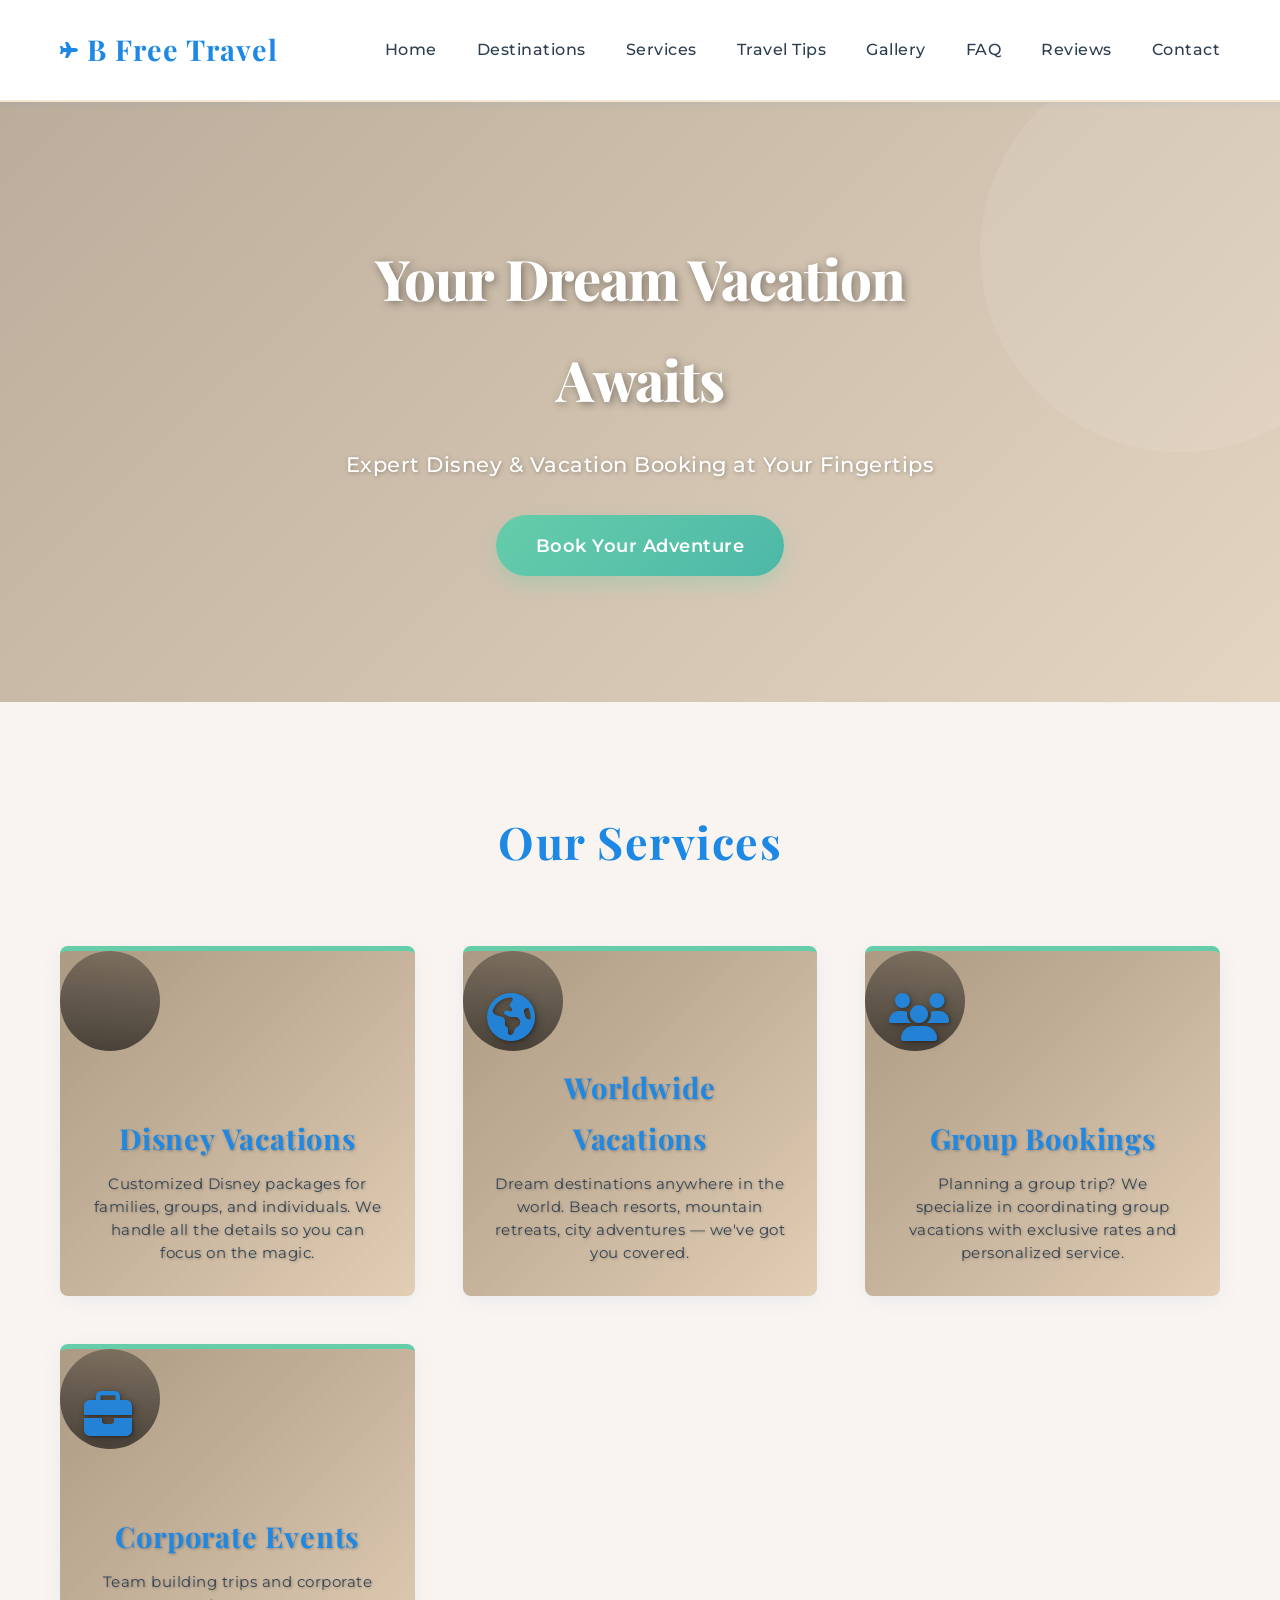
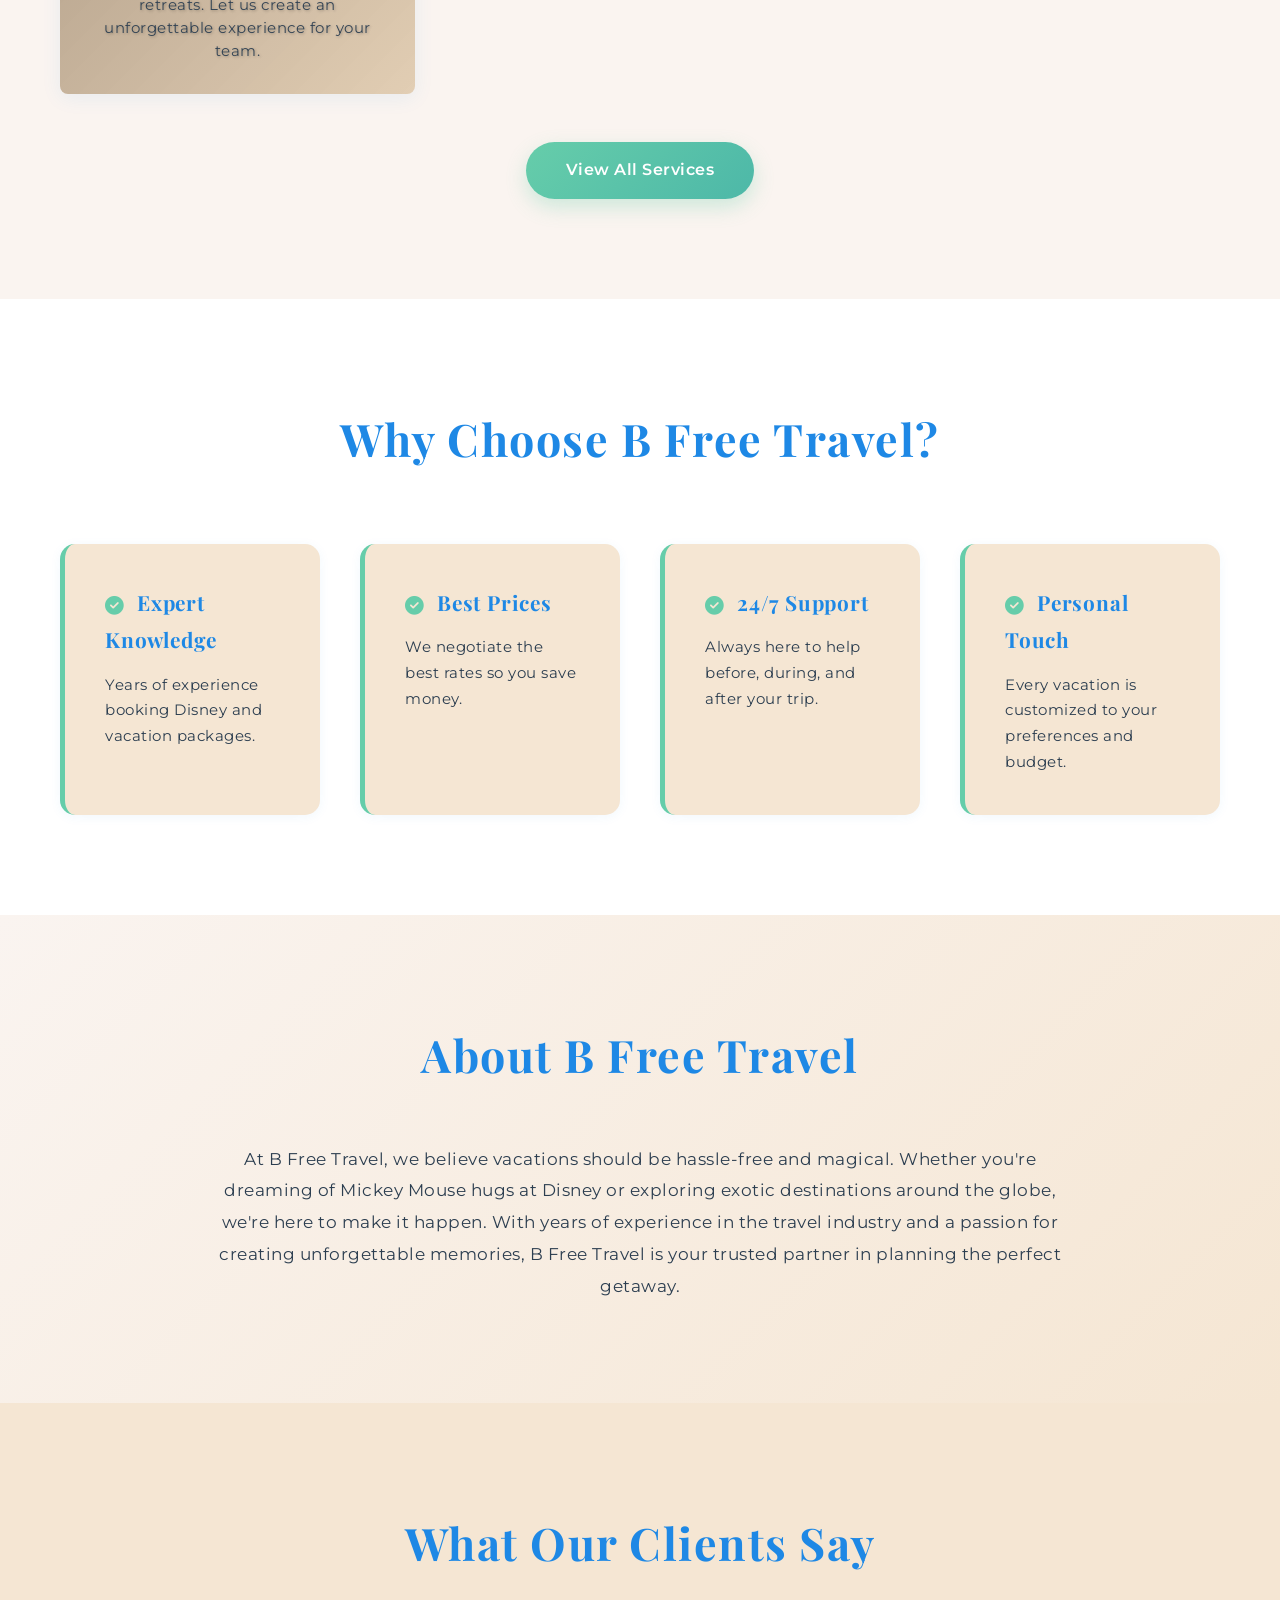
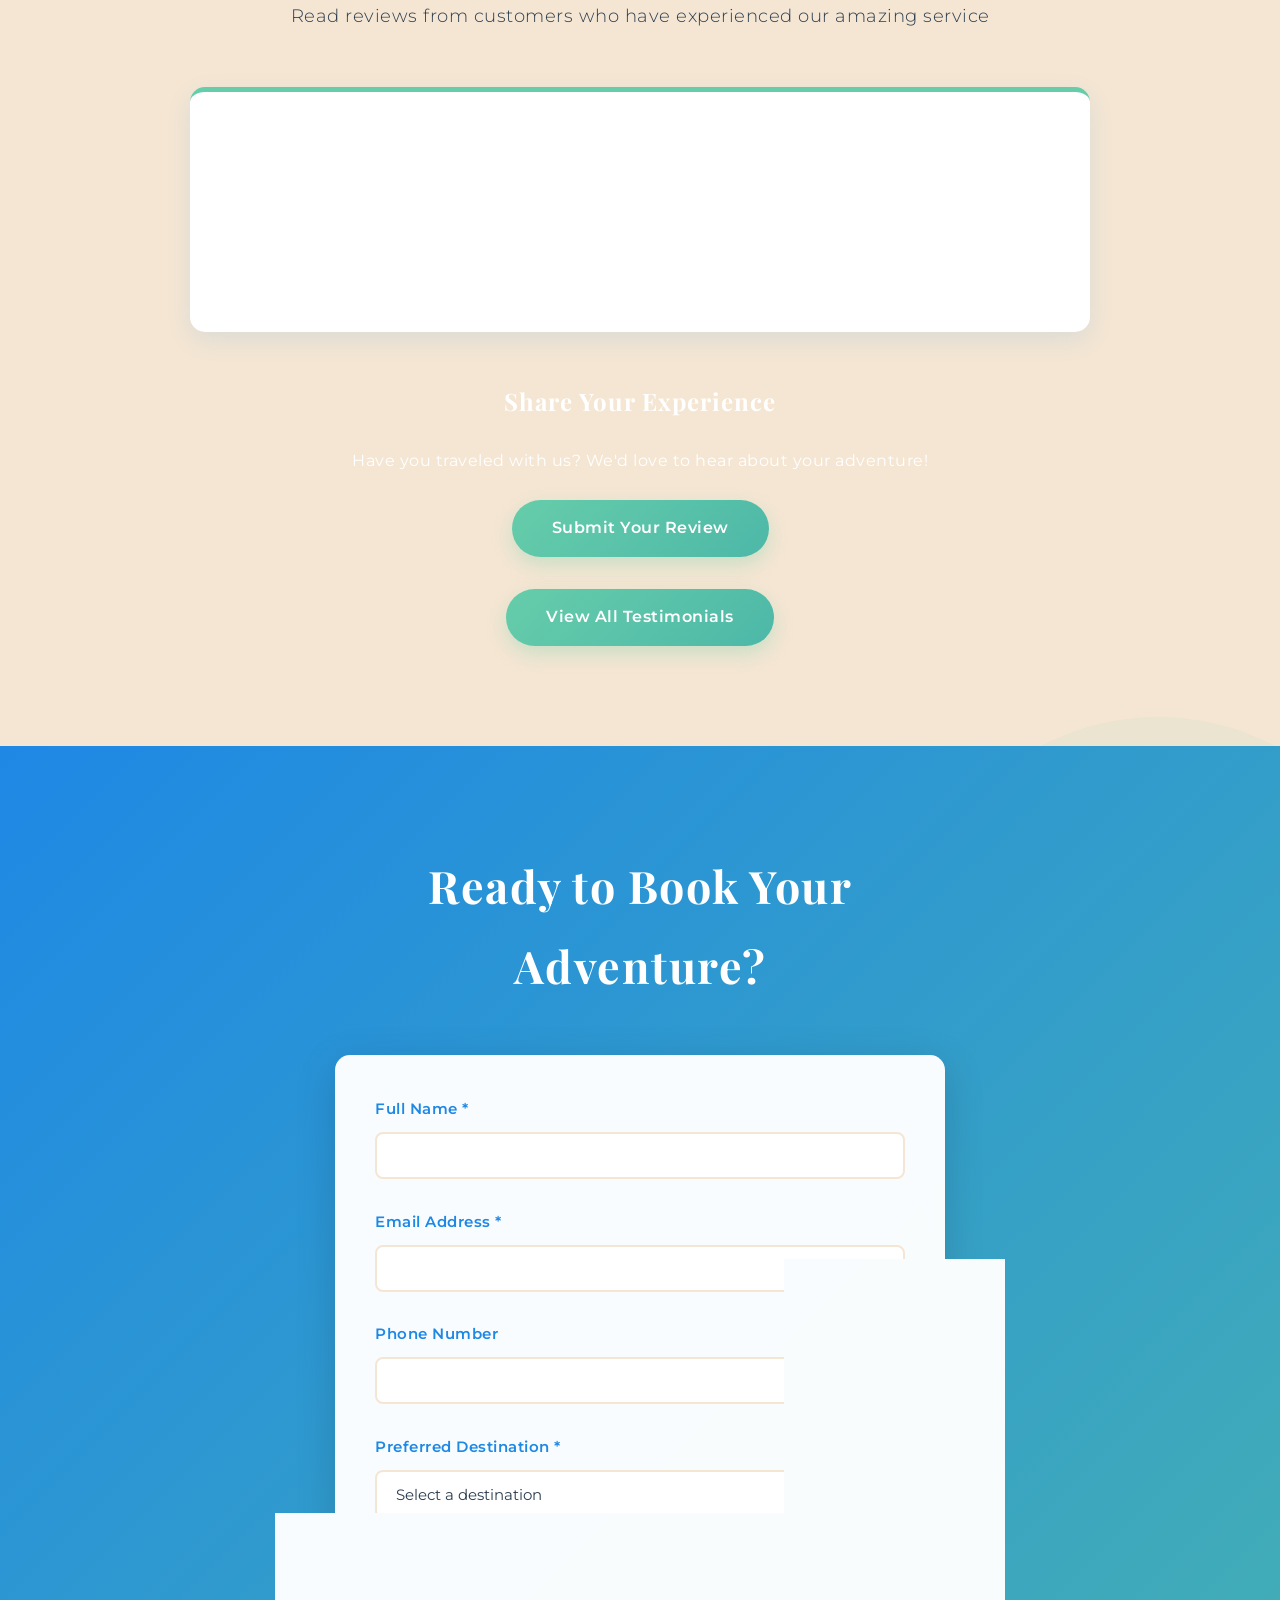
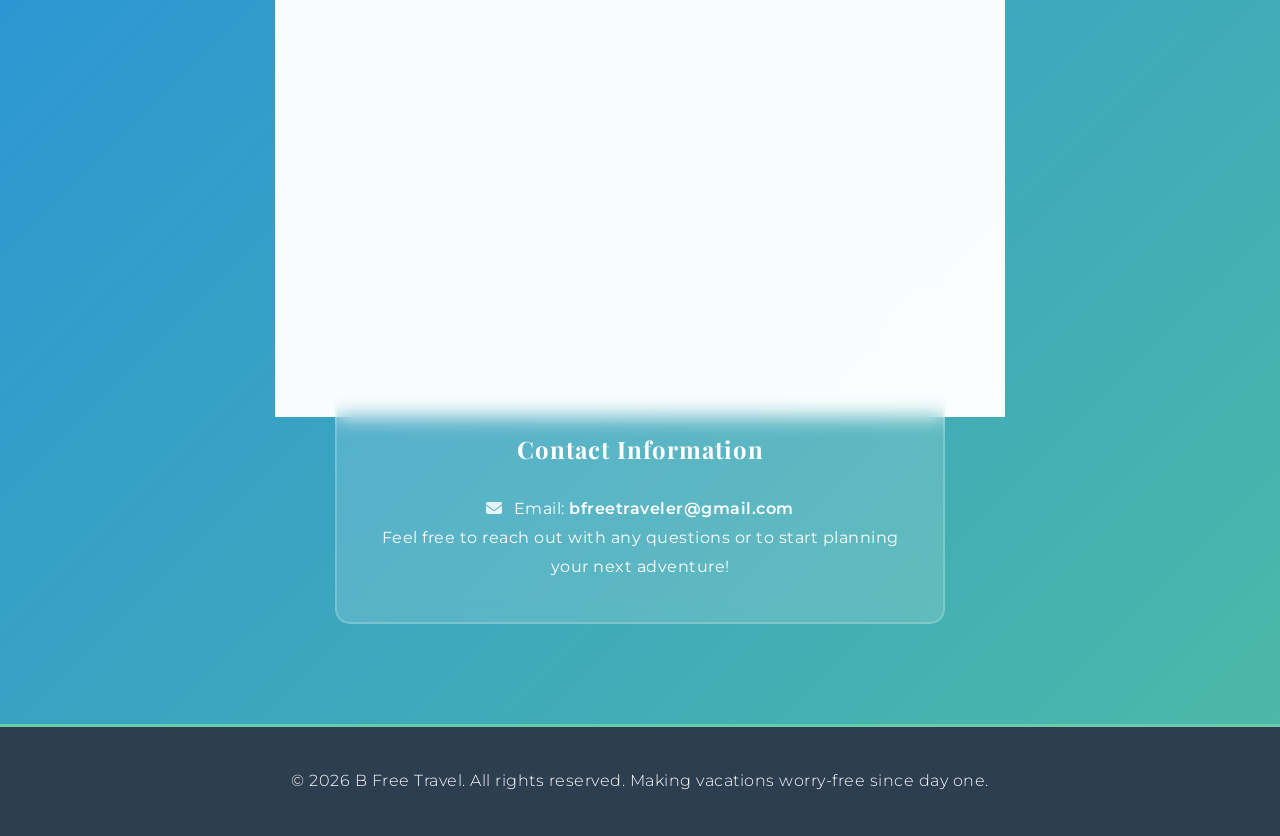
==== commit c00bb4a4: "Merge preview/hero-images: Add professional hero section with background images and service card ima" ====
--- a/index.html
+++ b/index.html
@@ -338,4 +338,4 @@
 
     <script src="script.js"></script>
 </body>
-</html>
+</html>
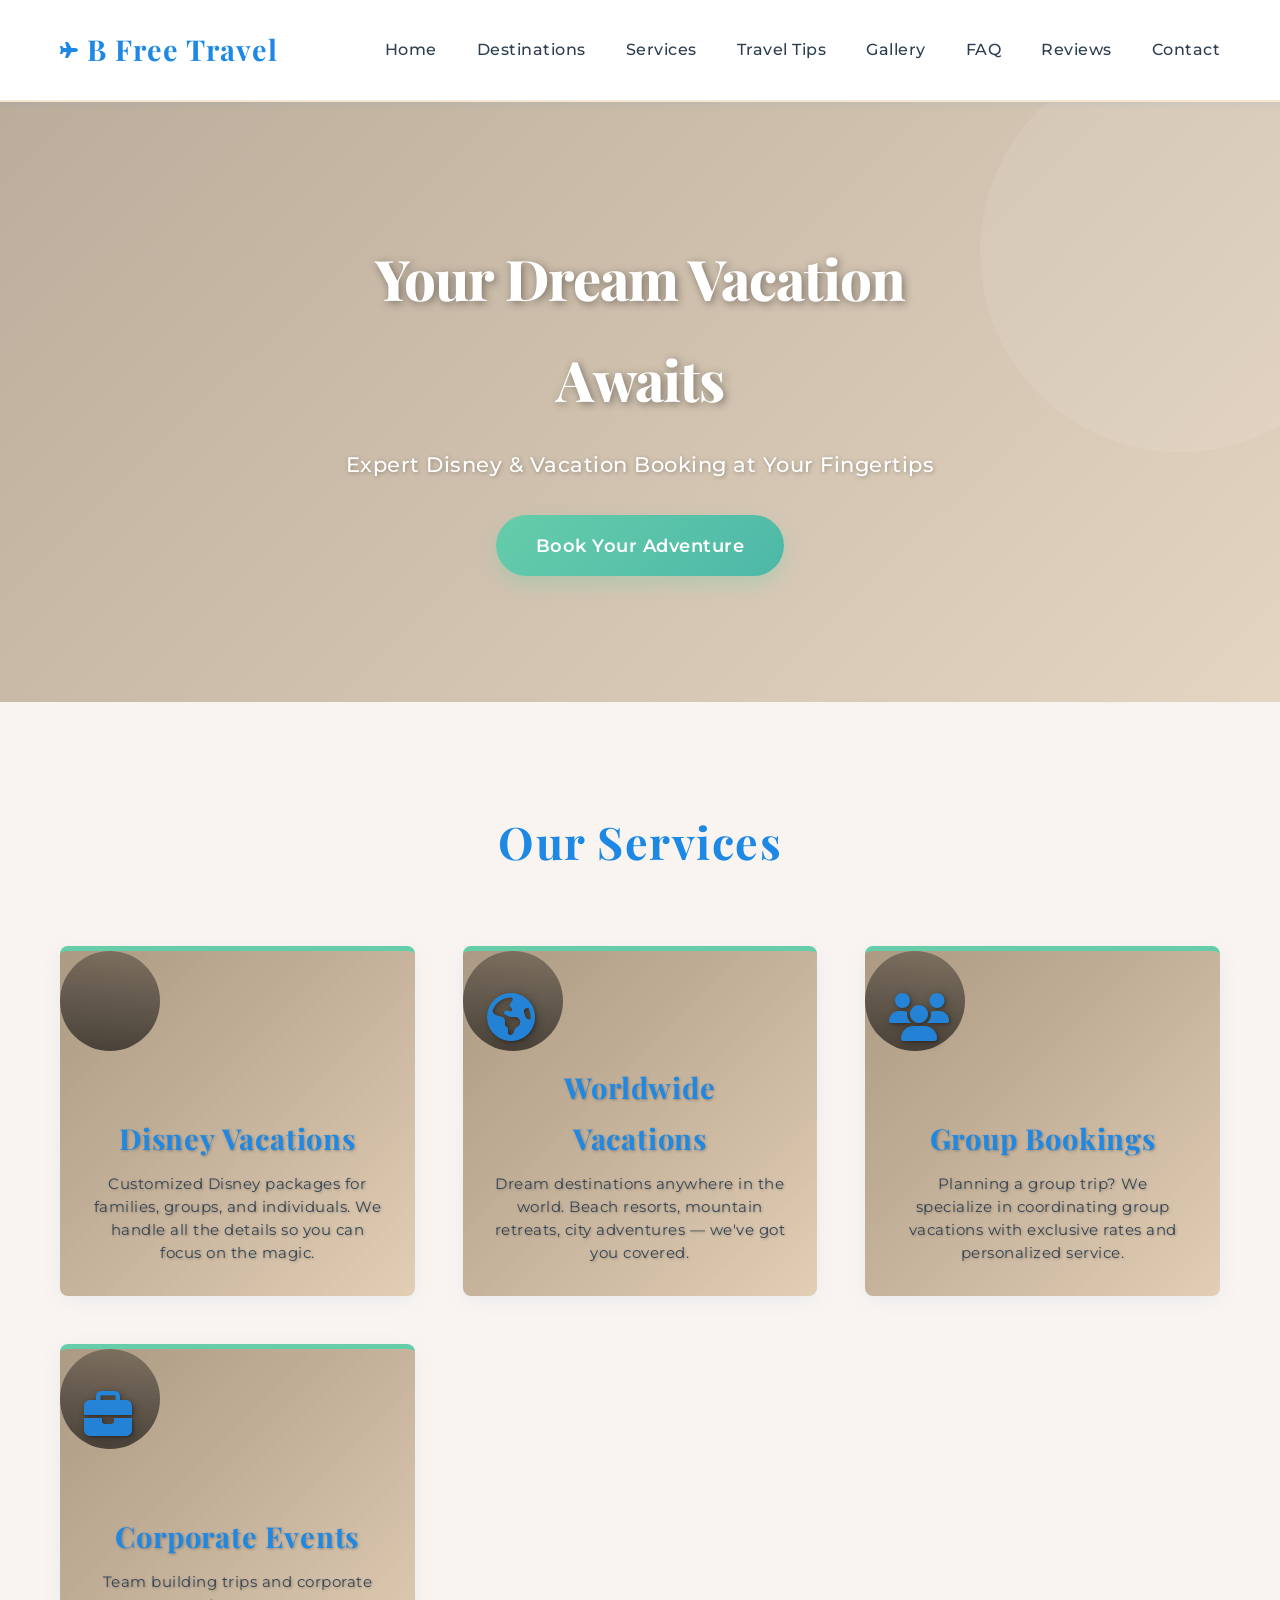
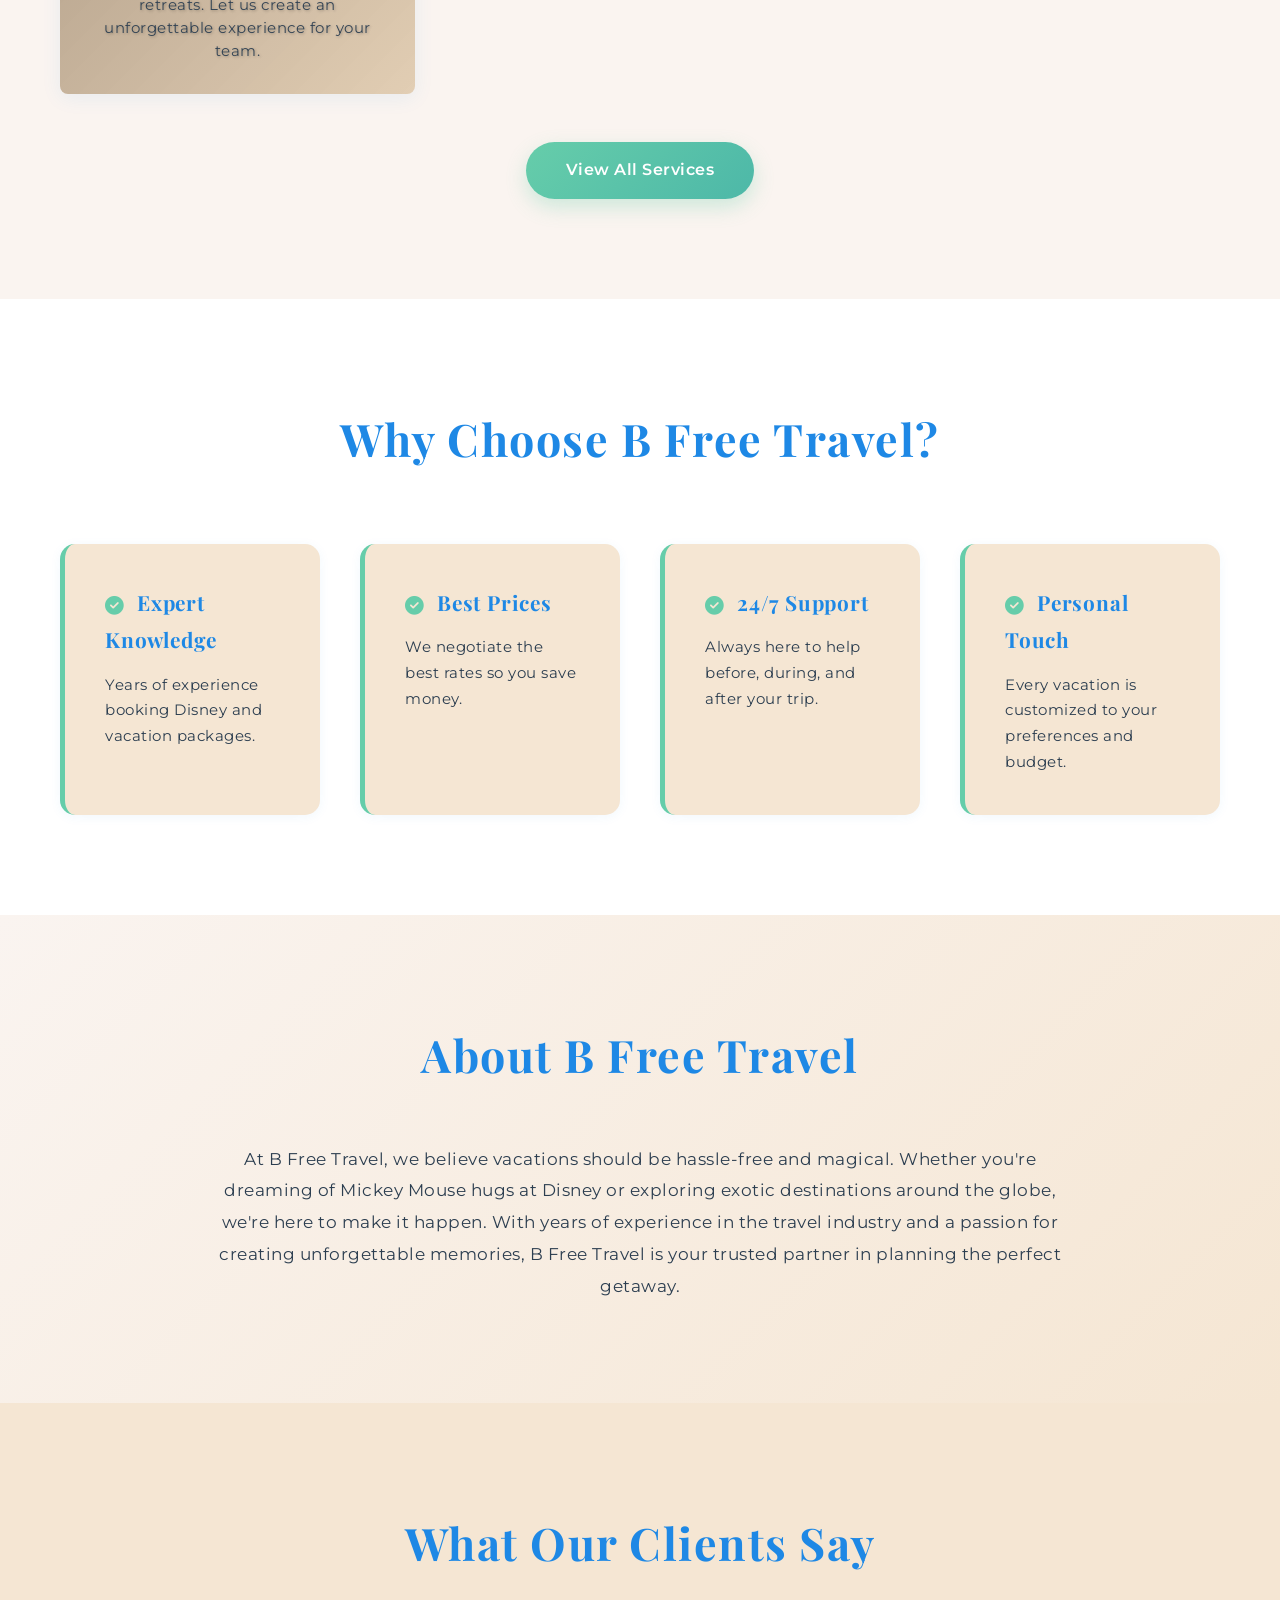
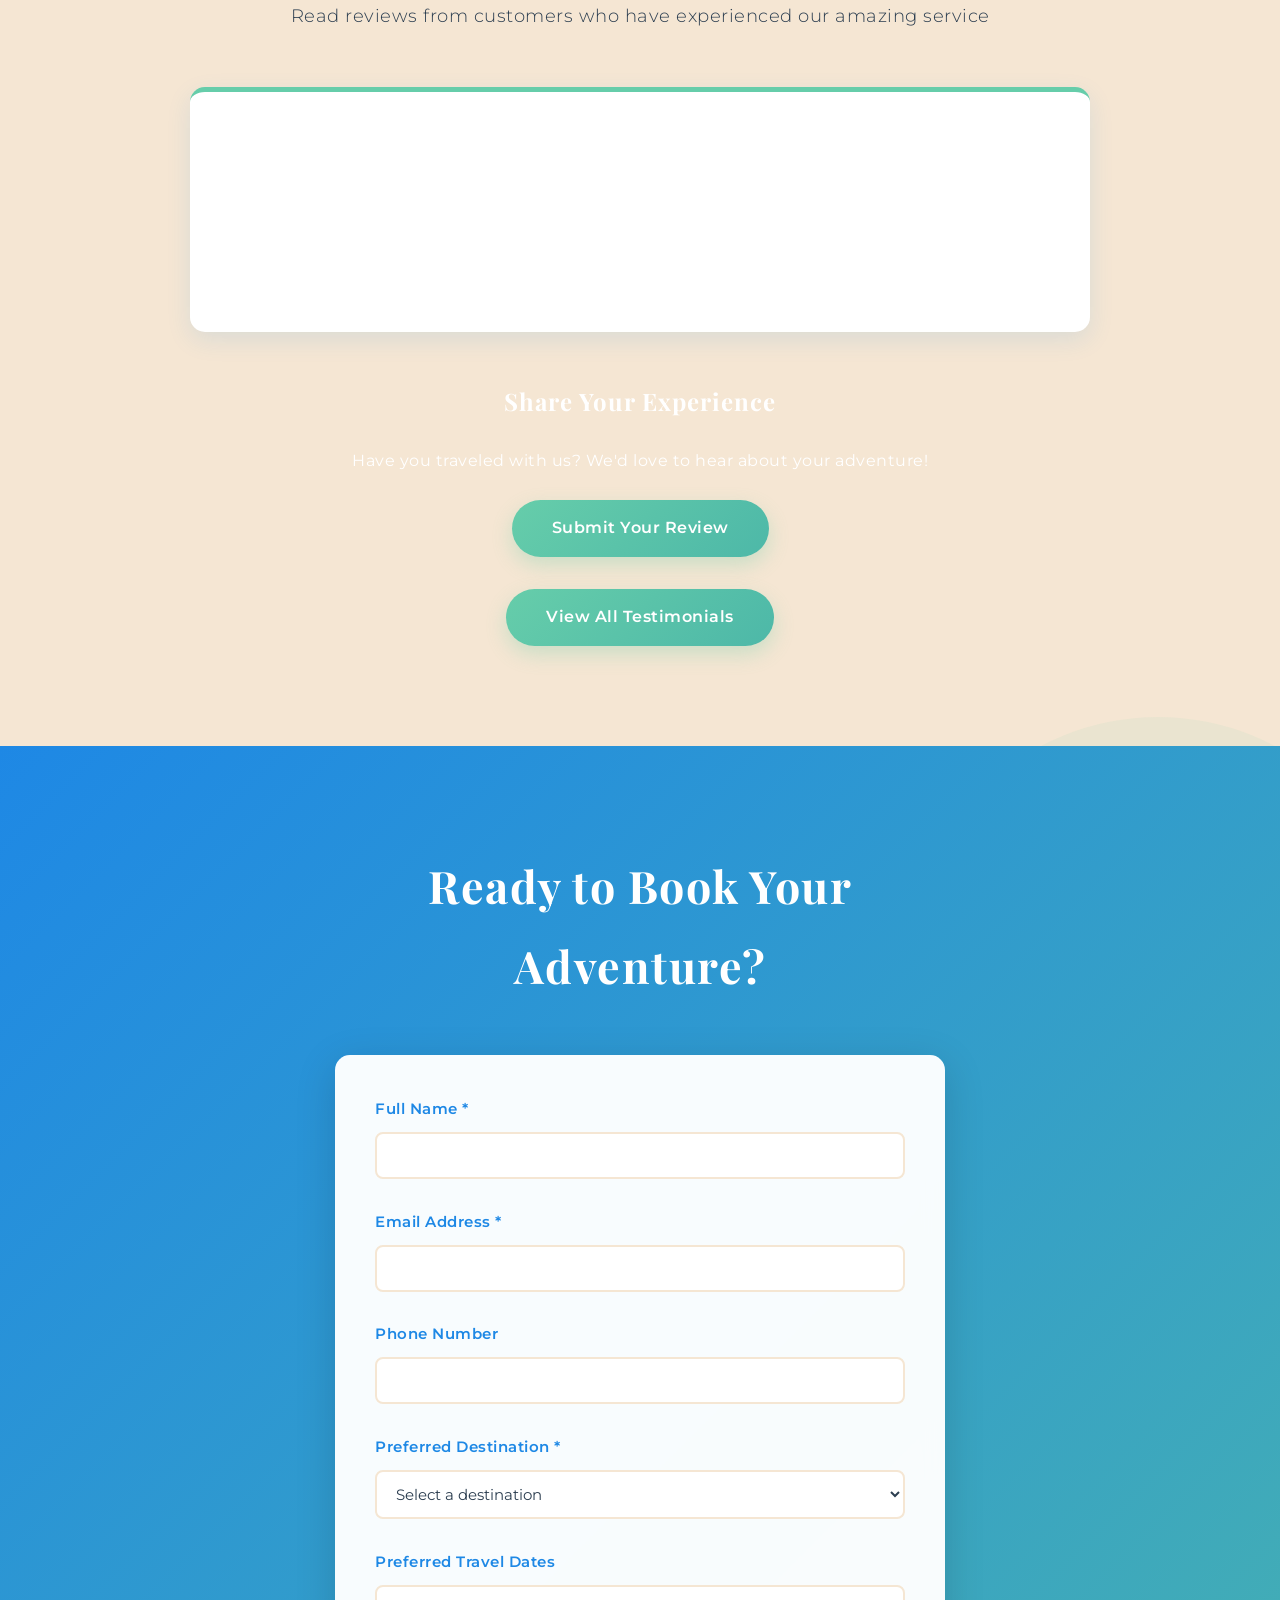
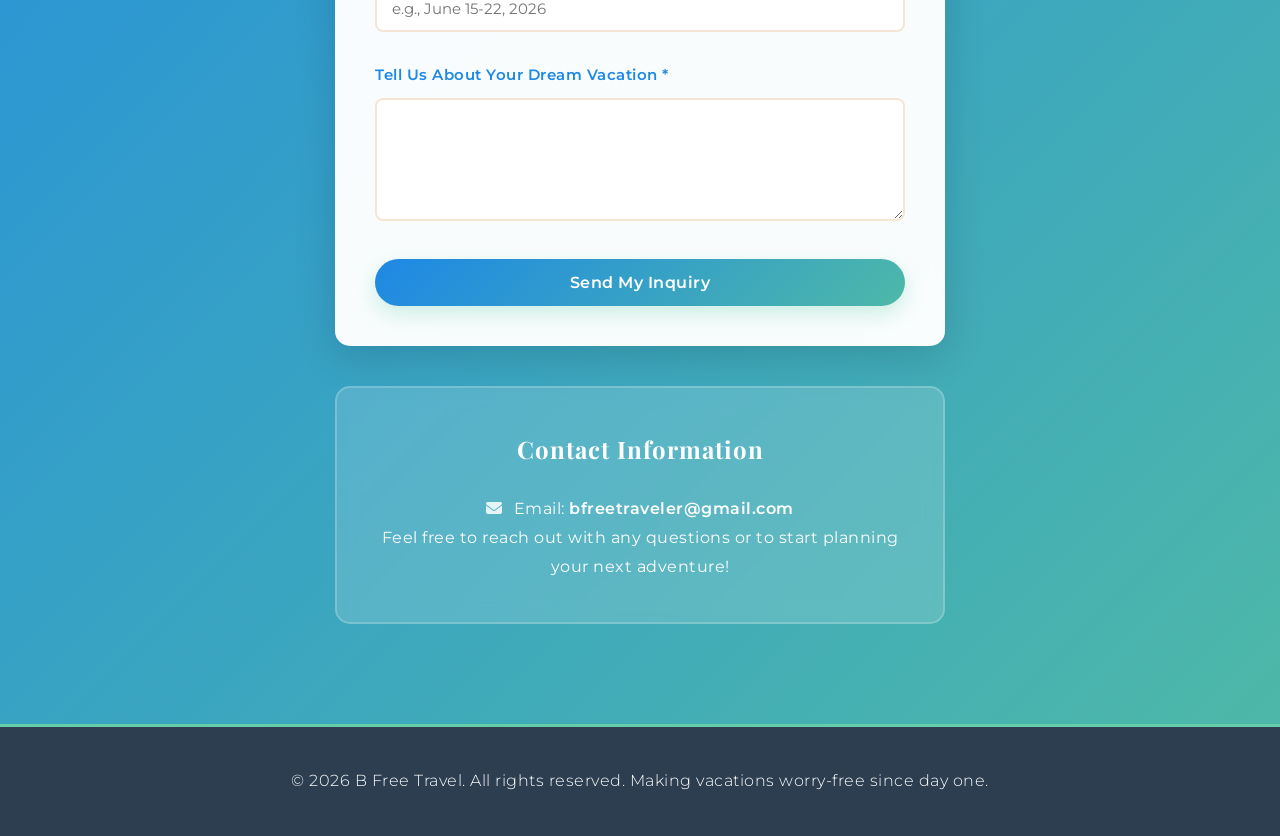
==== commit 119da5e8: "Update service card background images: theme park castle, globe, family beach, and business meeting" ====
--- a/index.html
+++ b/index.html
@@ -81,24 +81,28 @@
             z-index: 1;
         }
 
+        /* Disney Vacations - Theme Park Castle */
         .service-card:nth-child(1) {
             background: linear-gradient(135deg, rgba(139, 115, 85, 0.7), rgba(210, 180, 140, 0.6)),
-                        url('https://images.unsplash.com/photo-1495562569241-bc6f55ca7f5f?w=500&h=500&fit=crop') center/cover no-repeat;
-        }
-
+                        url('https://images.unsplash.com/photo-1519995191779-f79a58f0dd45?w=500&h=500&fit=crop') center/cover no-repeat;
+        }
+
+        /* Worldwide Vacations - Globe */
         .service-card:nth-child(2) {
             background: linear-gradient(135deg, rgba(139, 115, 85, 0.7), rgba(210, 180, 140, 0.6)),
-                        url('https://images.unsplash.com/photo-1507003211169-0a1dd7228f2d?w=500&h=500&fit=crop') center/cover no-repeat;
-        }
-
+                        url('https://images.unsplash.com/photo-1569163139394-de4798aa62b3?w=500&h=500&fit=crop') center/cover no-repeat;
+        }
+
+        /* Group Bookings - Family on Beach */
         .service-card:nth-child(3) {
             background: linear-gradient(135deg, rgba(139, 115, 85, 0.7), rgba(210, 180, 140, 0.6)),
-                        url('https://images.unsplash.com/photo-1566073771259-6a8506099945?w=500&h=500&fit=crop') center/cover no-repeat;
-        }
-
+                        url('https://images.unsplash.com/photo-1519046904884-53103b34b206?w=500&h=500&fit=crop') center/cover no-repeat;
+        }
+
+        /* Corporate Events - Business Meeting */
         .service-card:nth-child(4) {
             background: linear-gradient(135deg, rgba(139, 115, 85, 0.7), rgba(210, 180, 140, 0.6)),
-                        url('https://images.unsplash.com/photo-1552321554-5fefe8c9ef14?w=500&h=500&fit=crop') center/cover no-repeat;
+                        url('https://images.unsplash.com/photo-1552664730-d307ca884978?w=500&h=500&fit=crop') center/cover no-repeat;
         }
 
         .service-icon {
@@ -338,4 +342,4 @@
 
     <script src="script.js"></script>
 </body>
-</html>+</html>
